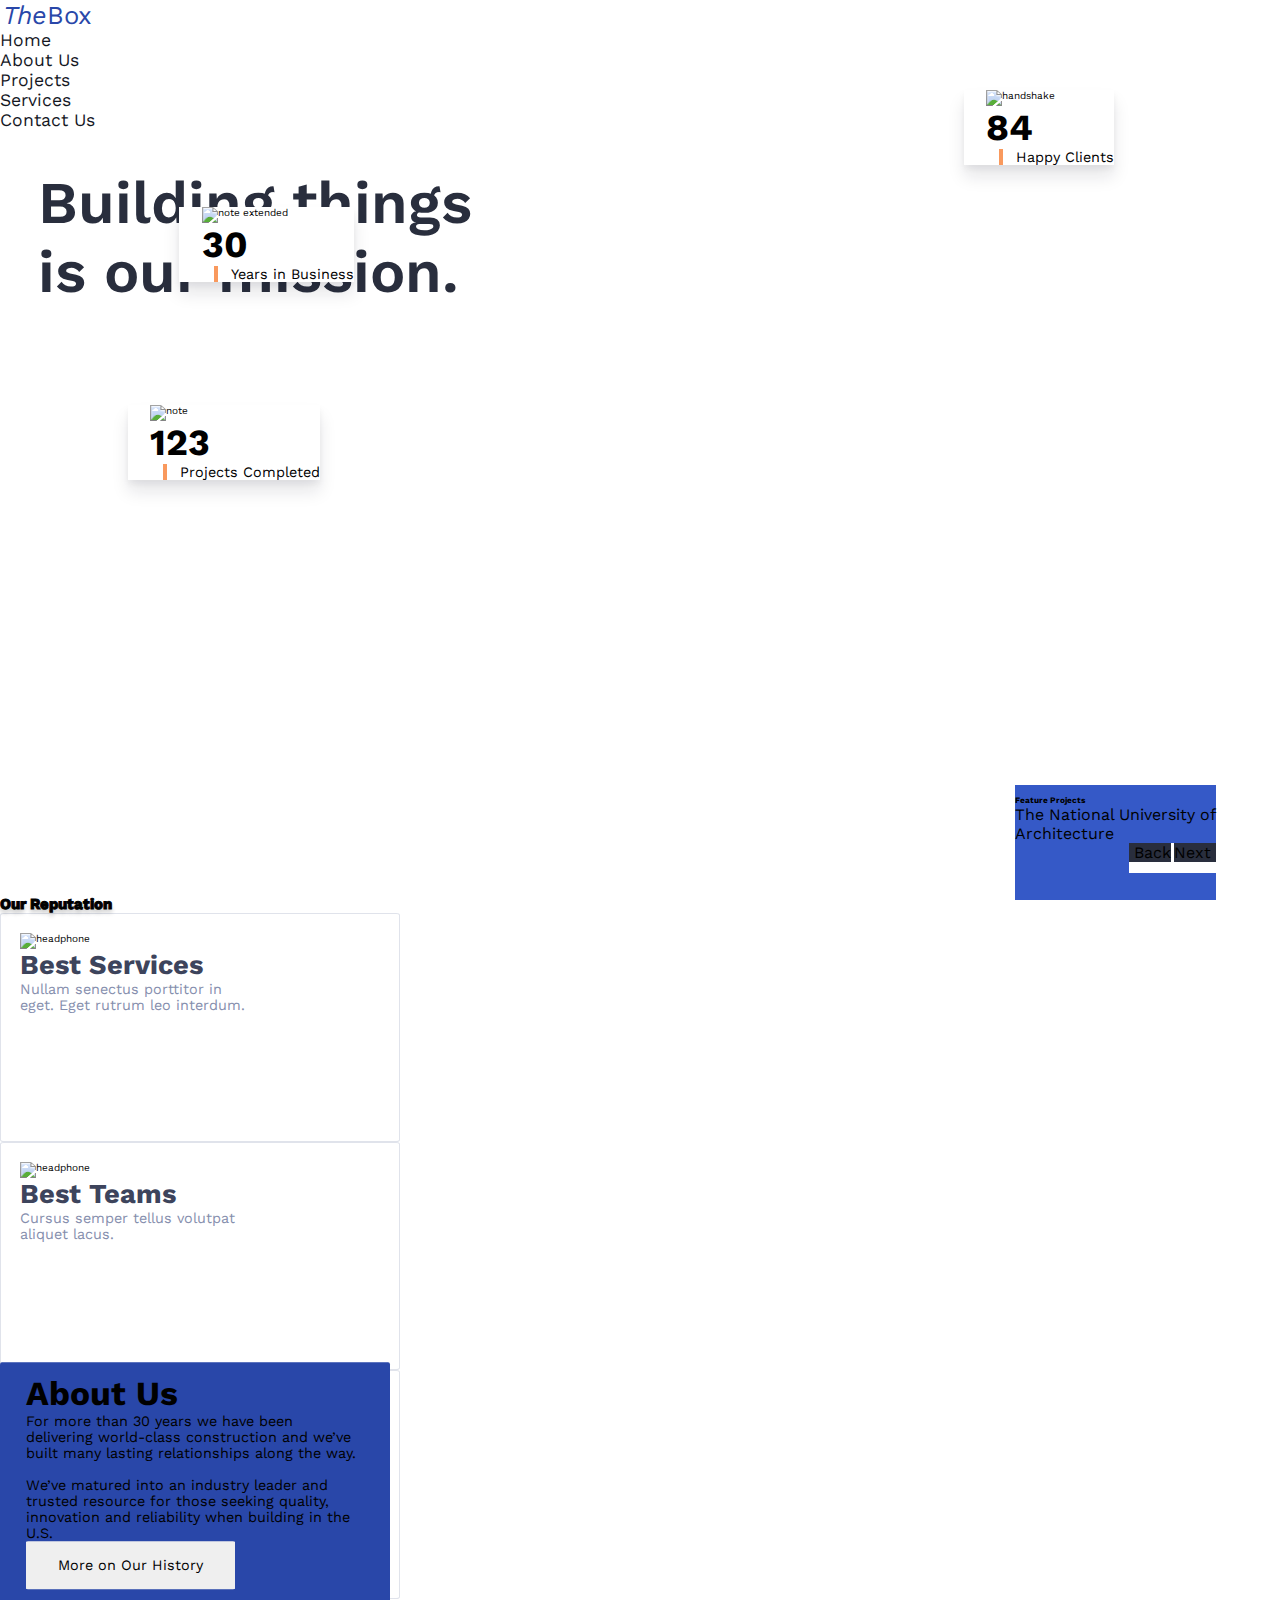
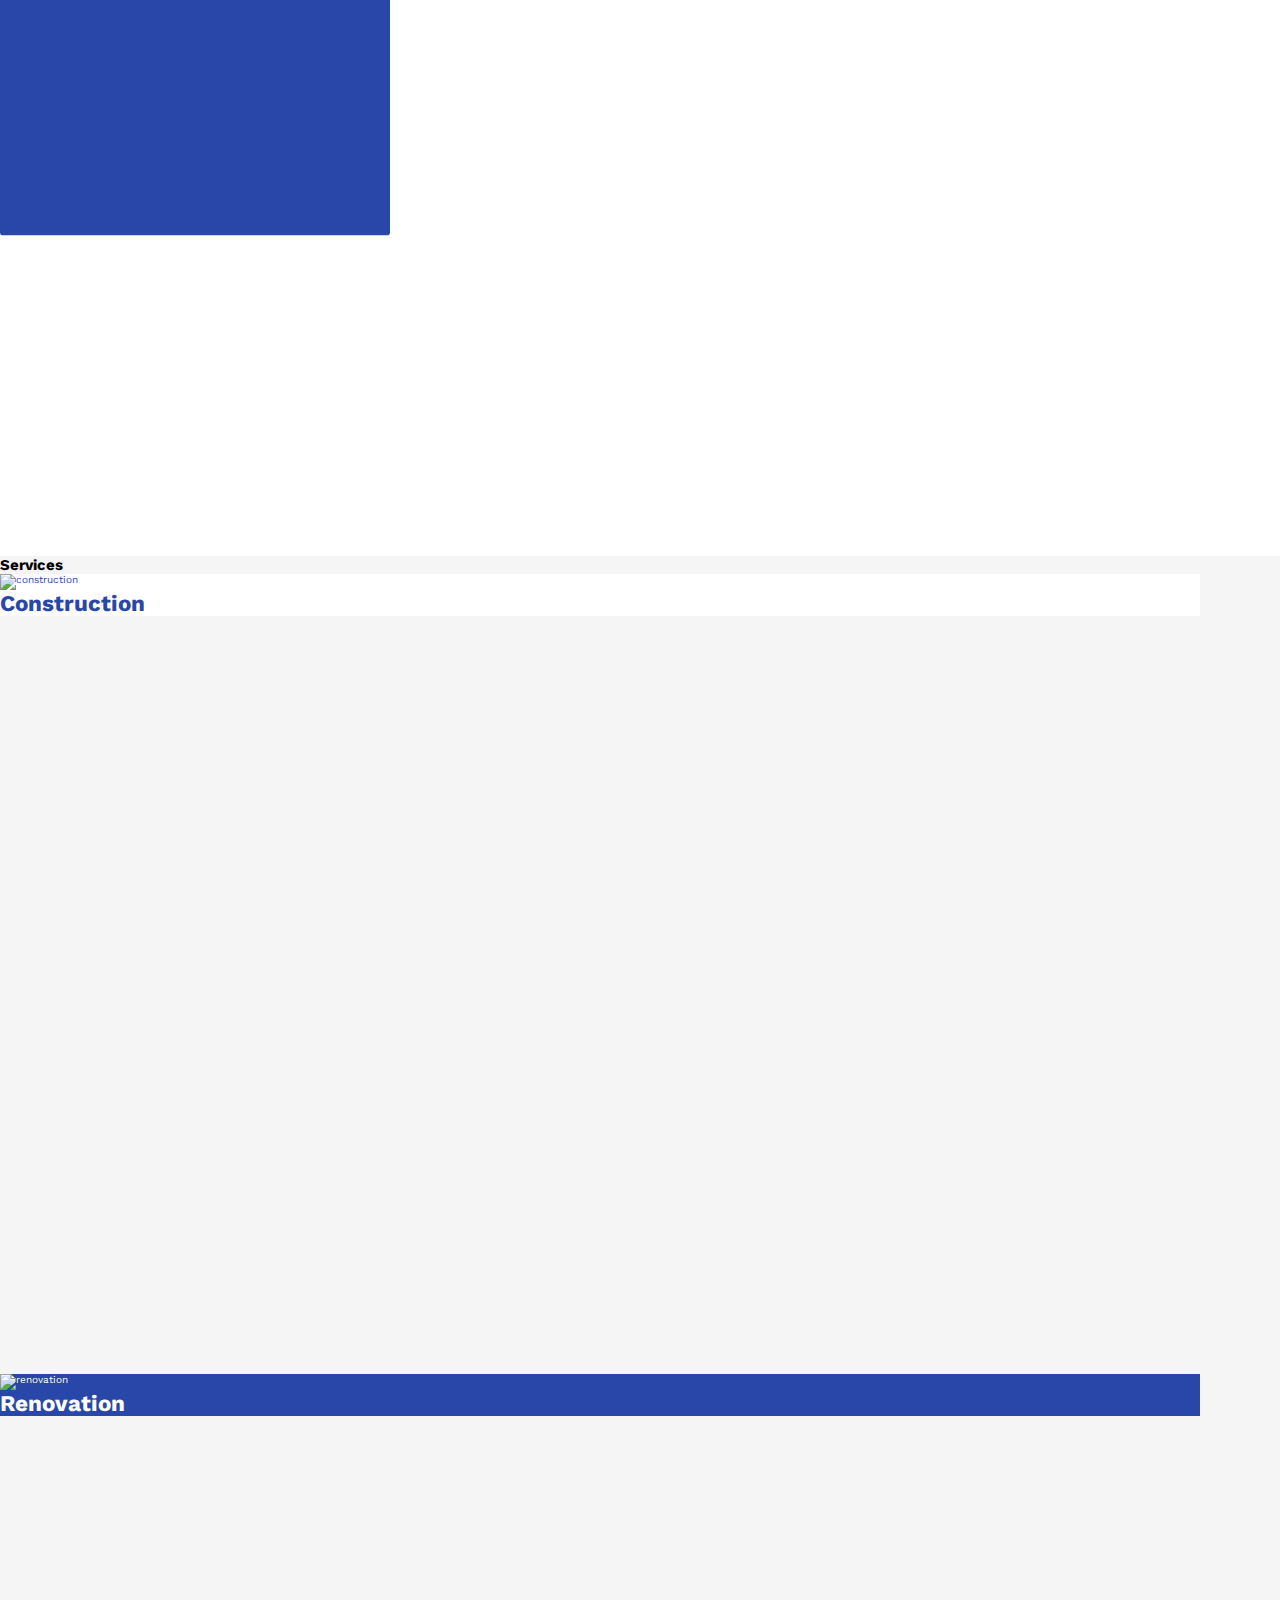
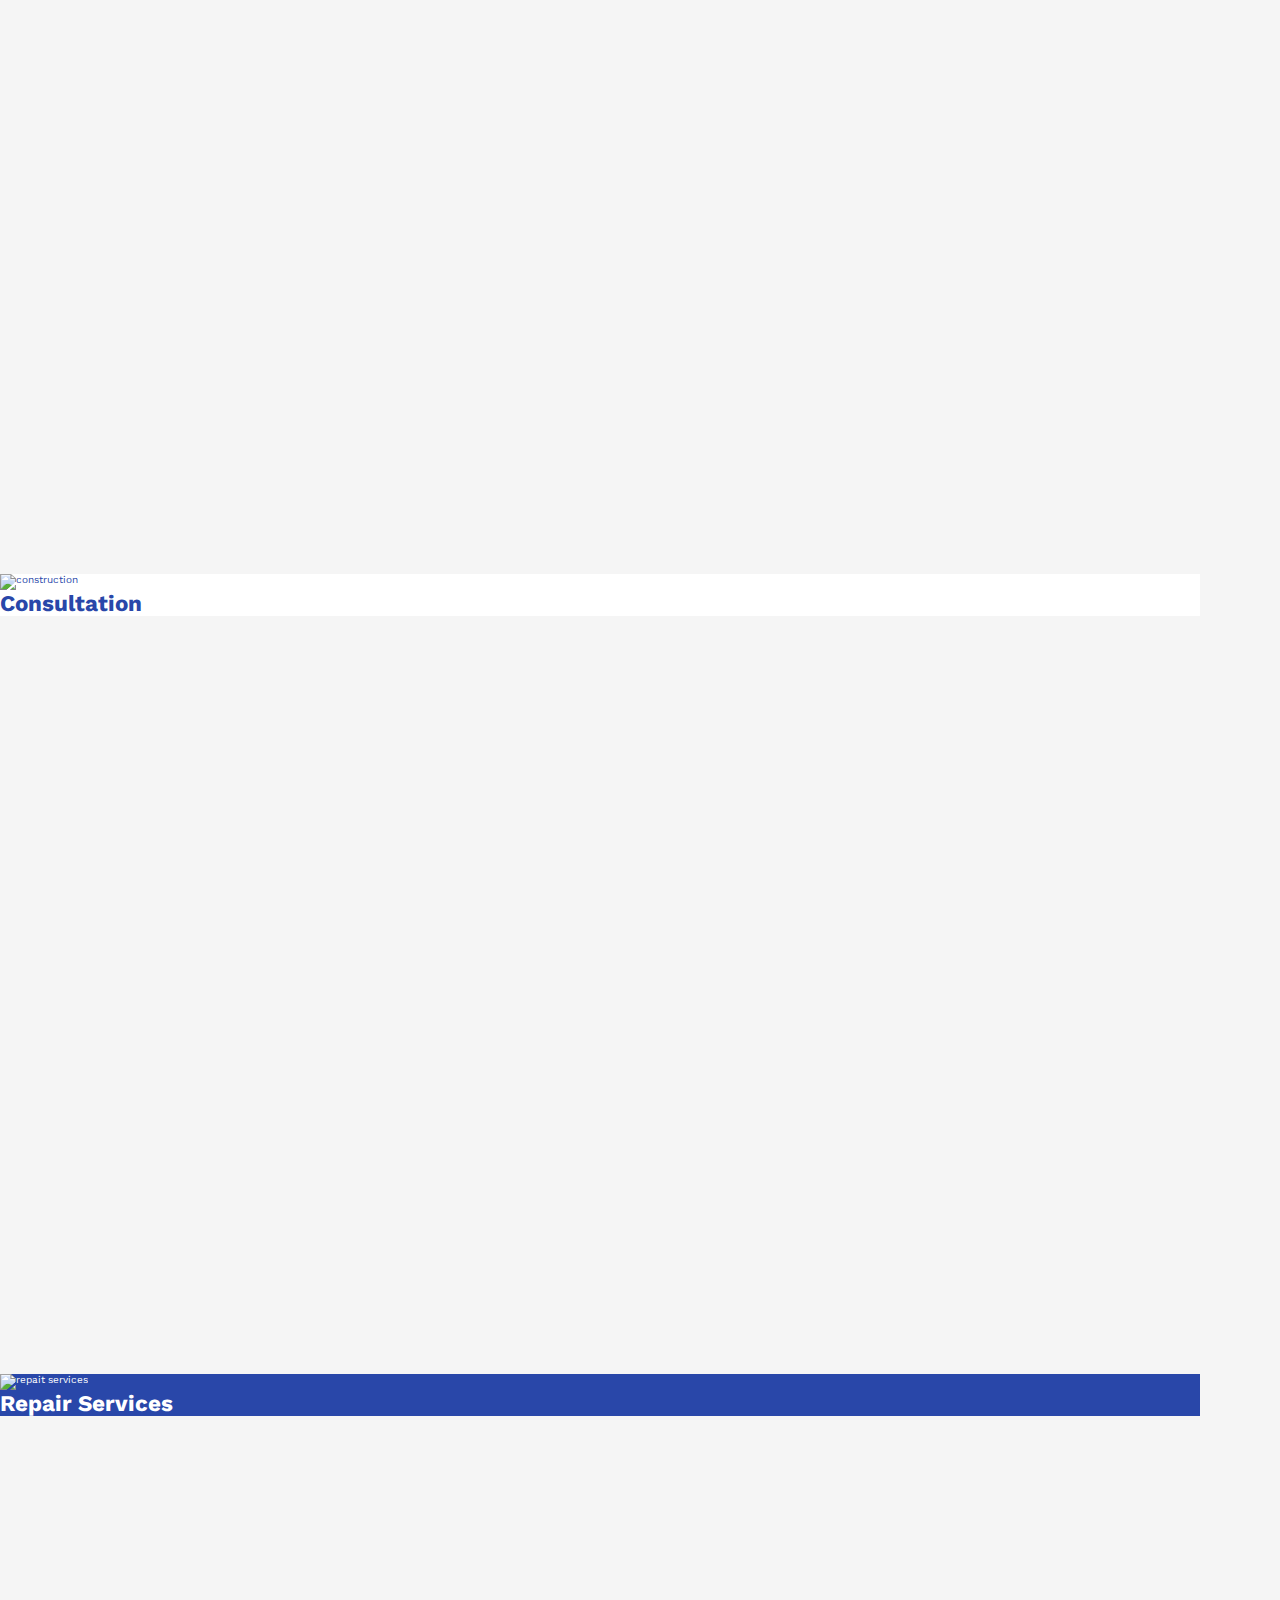
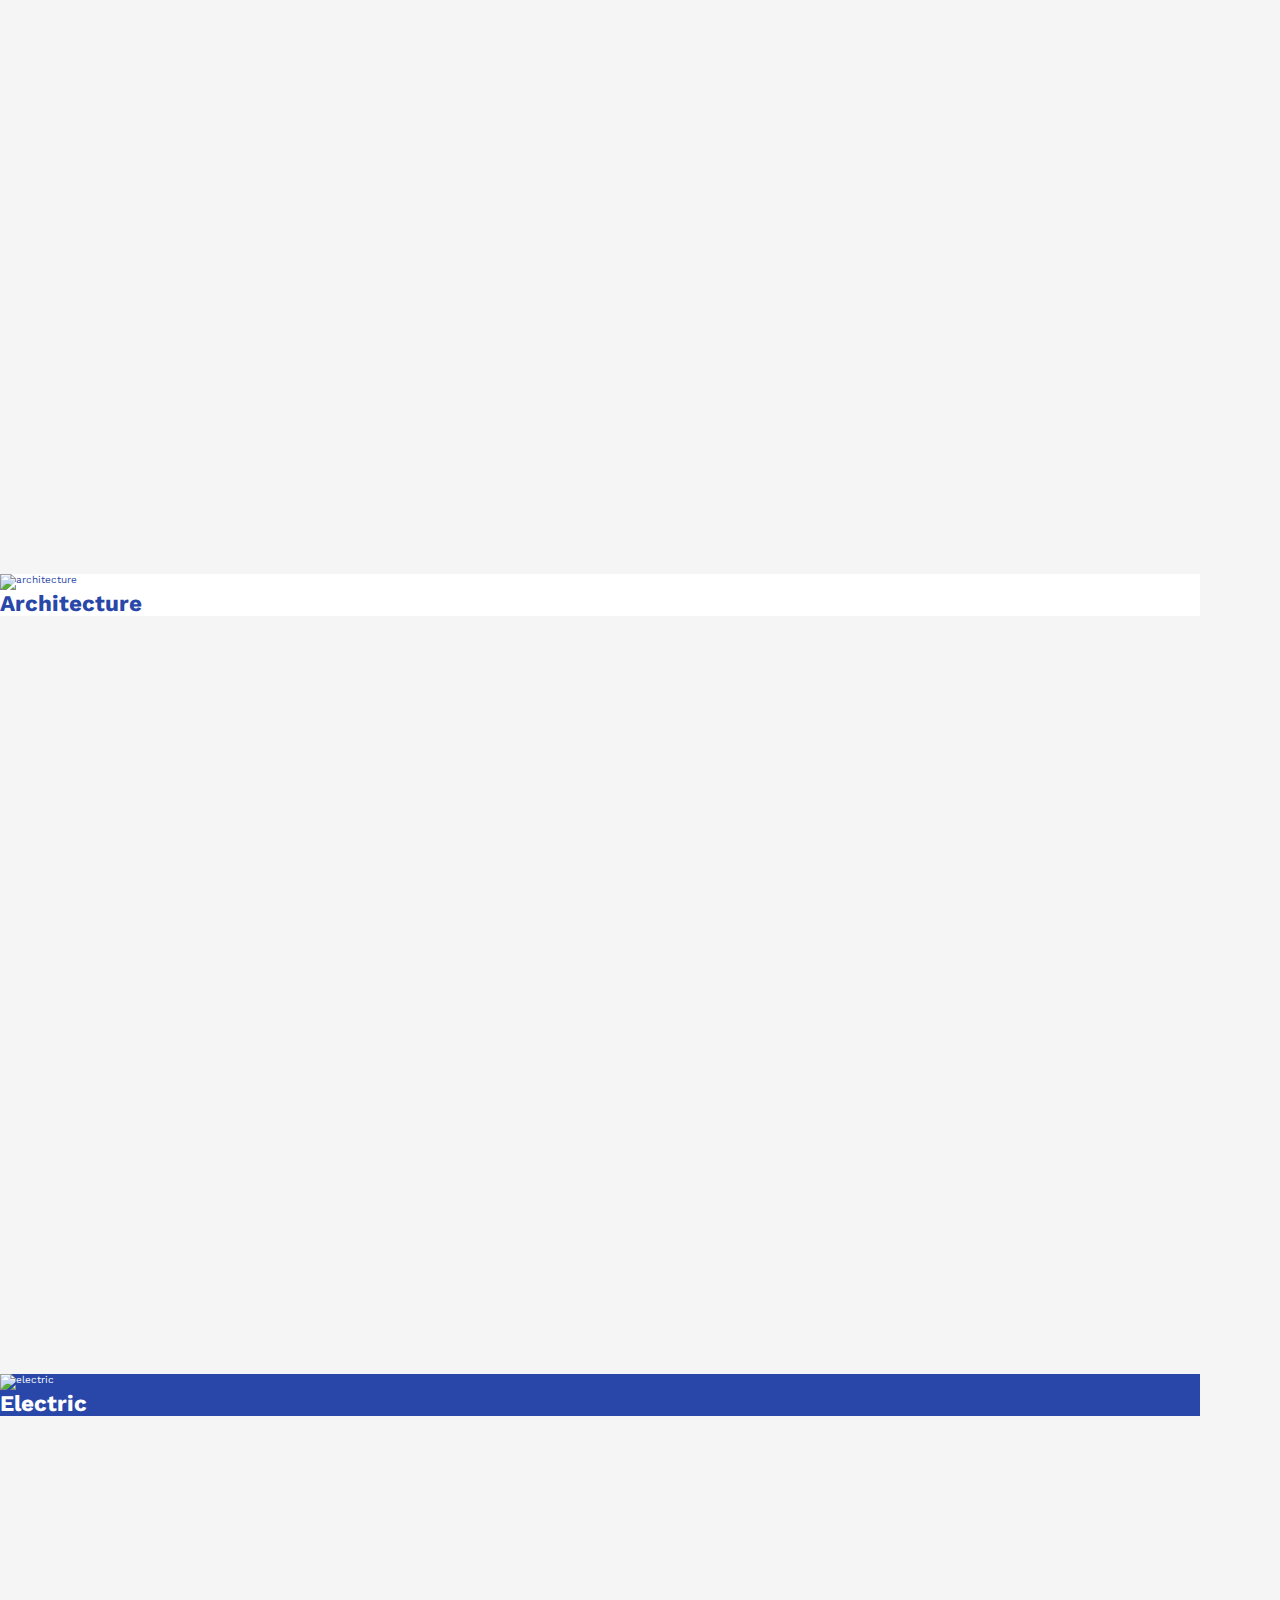
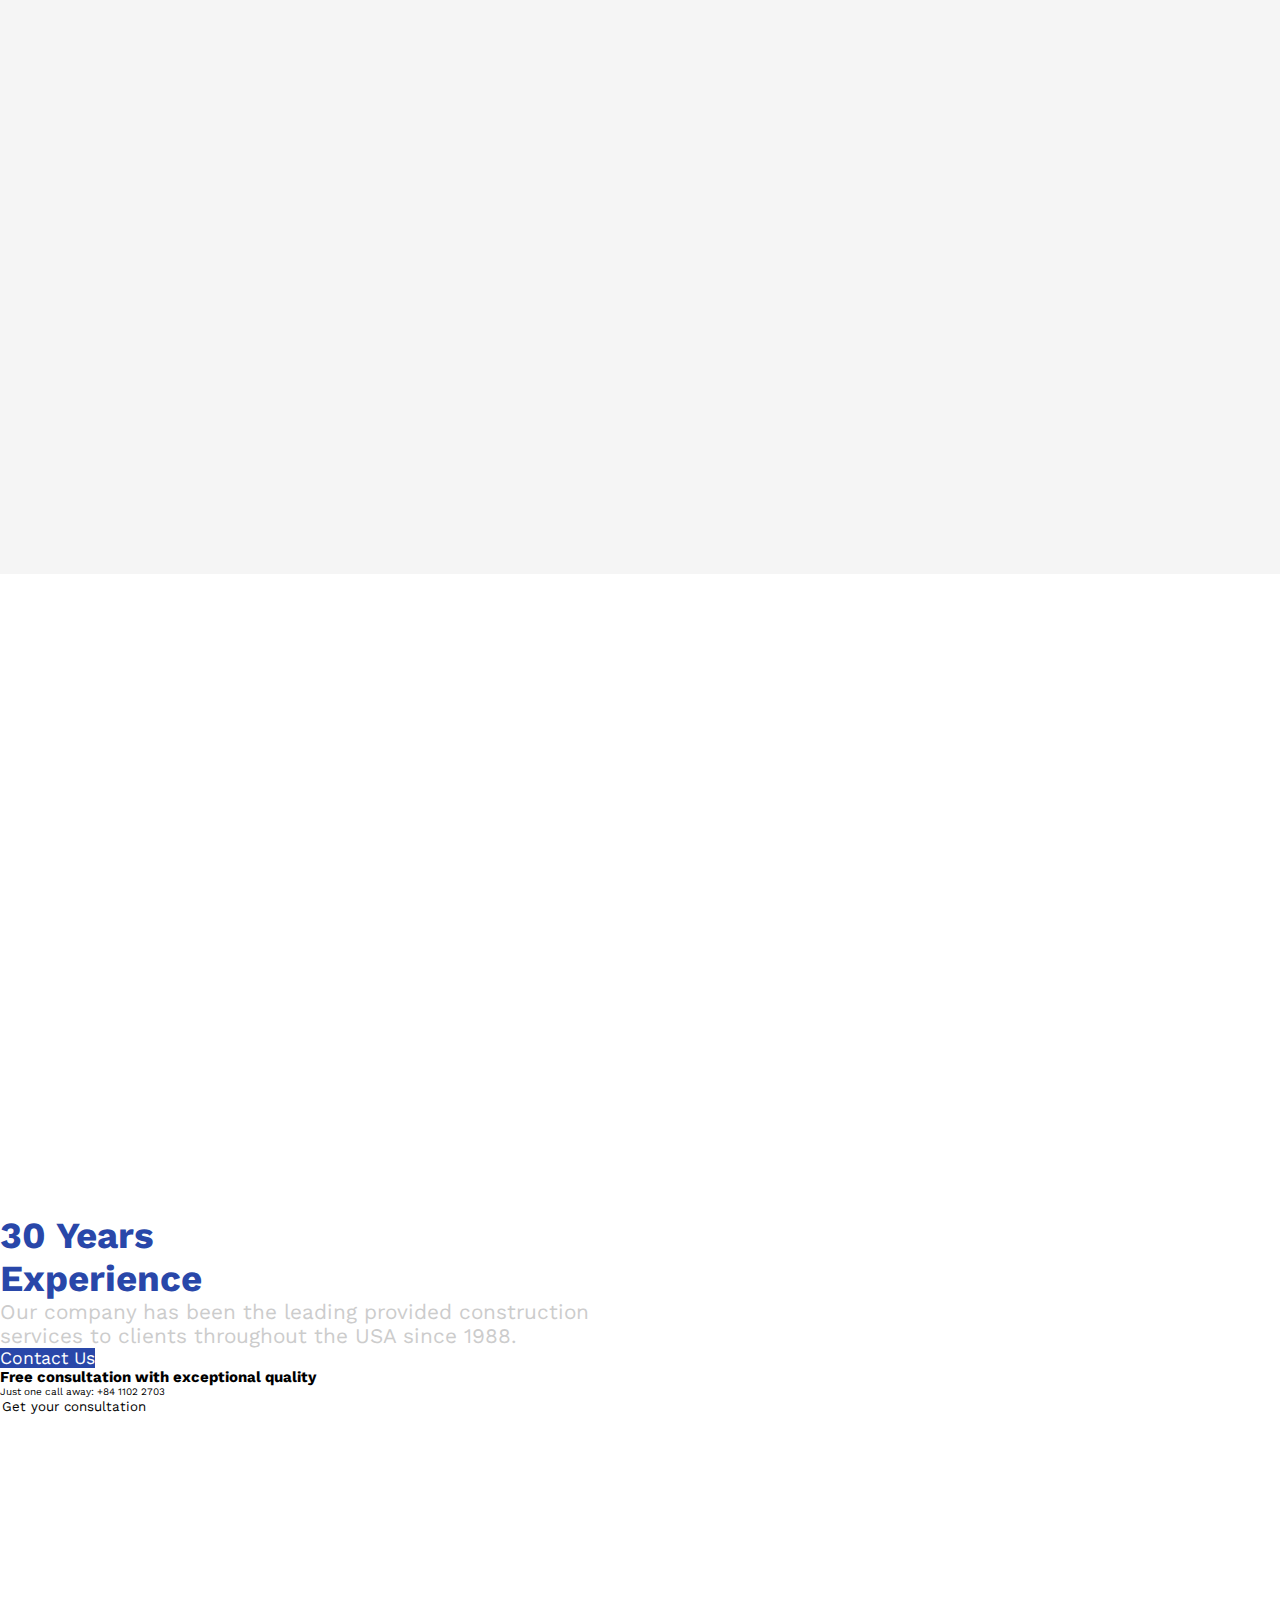
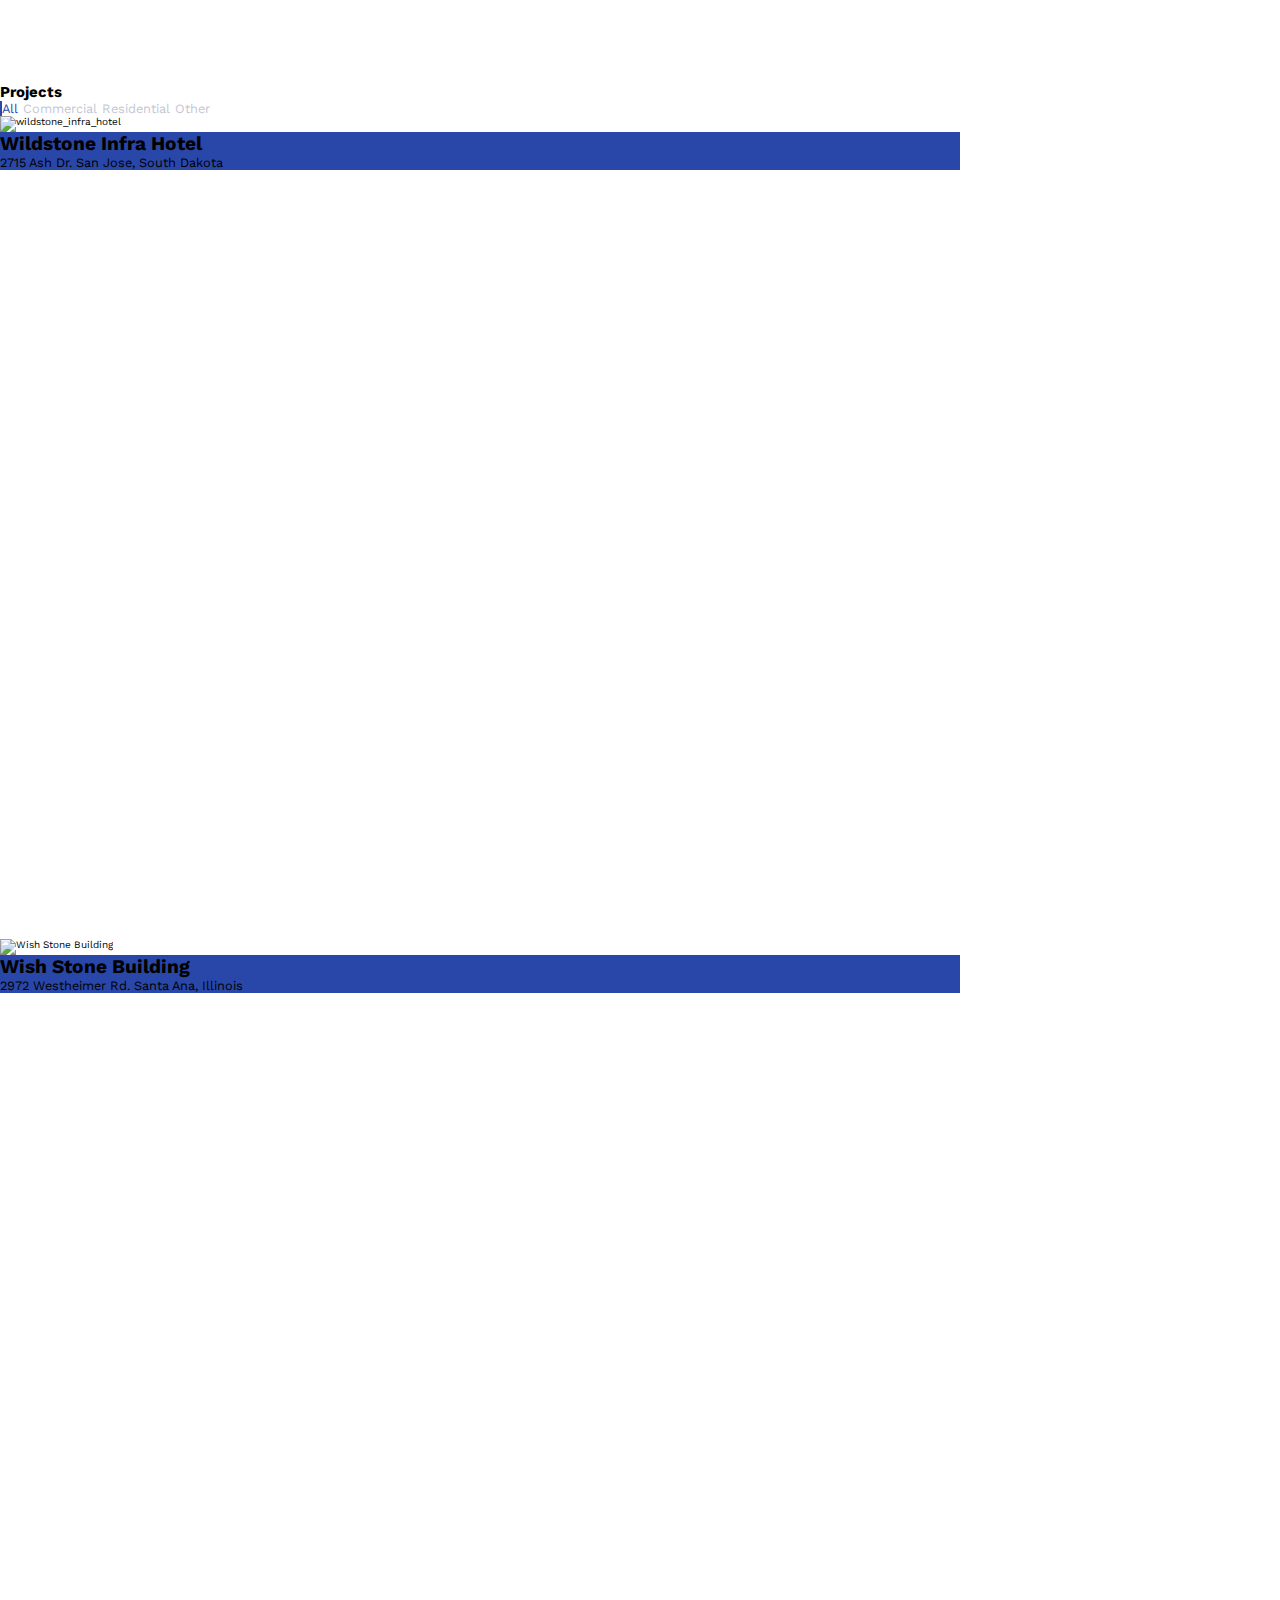
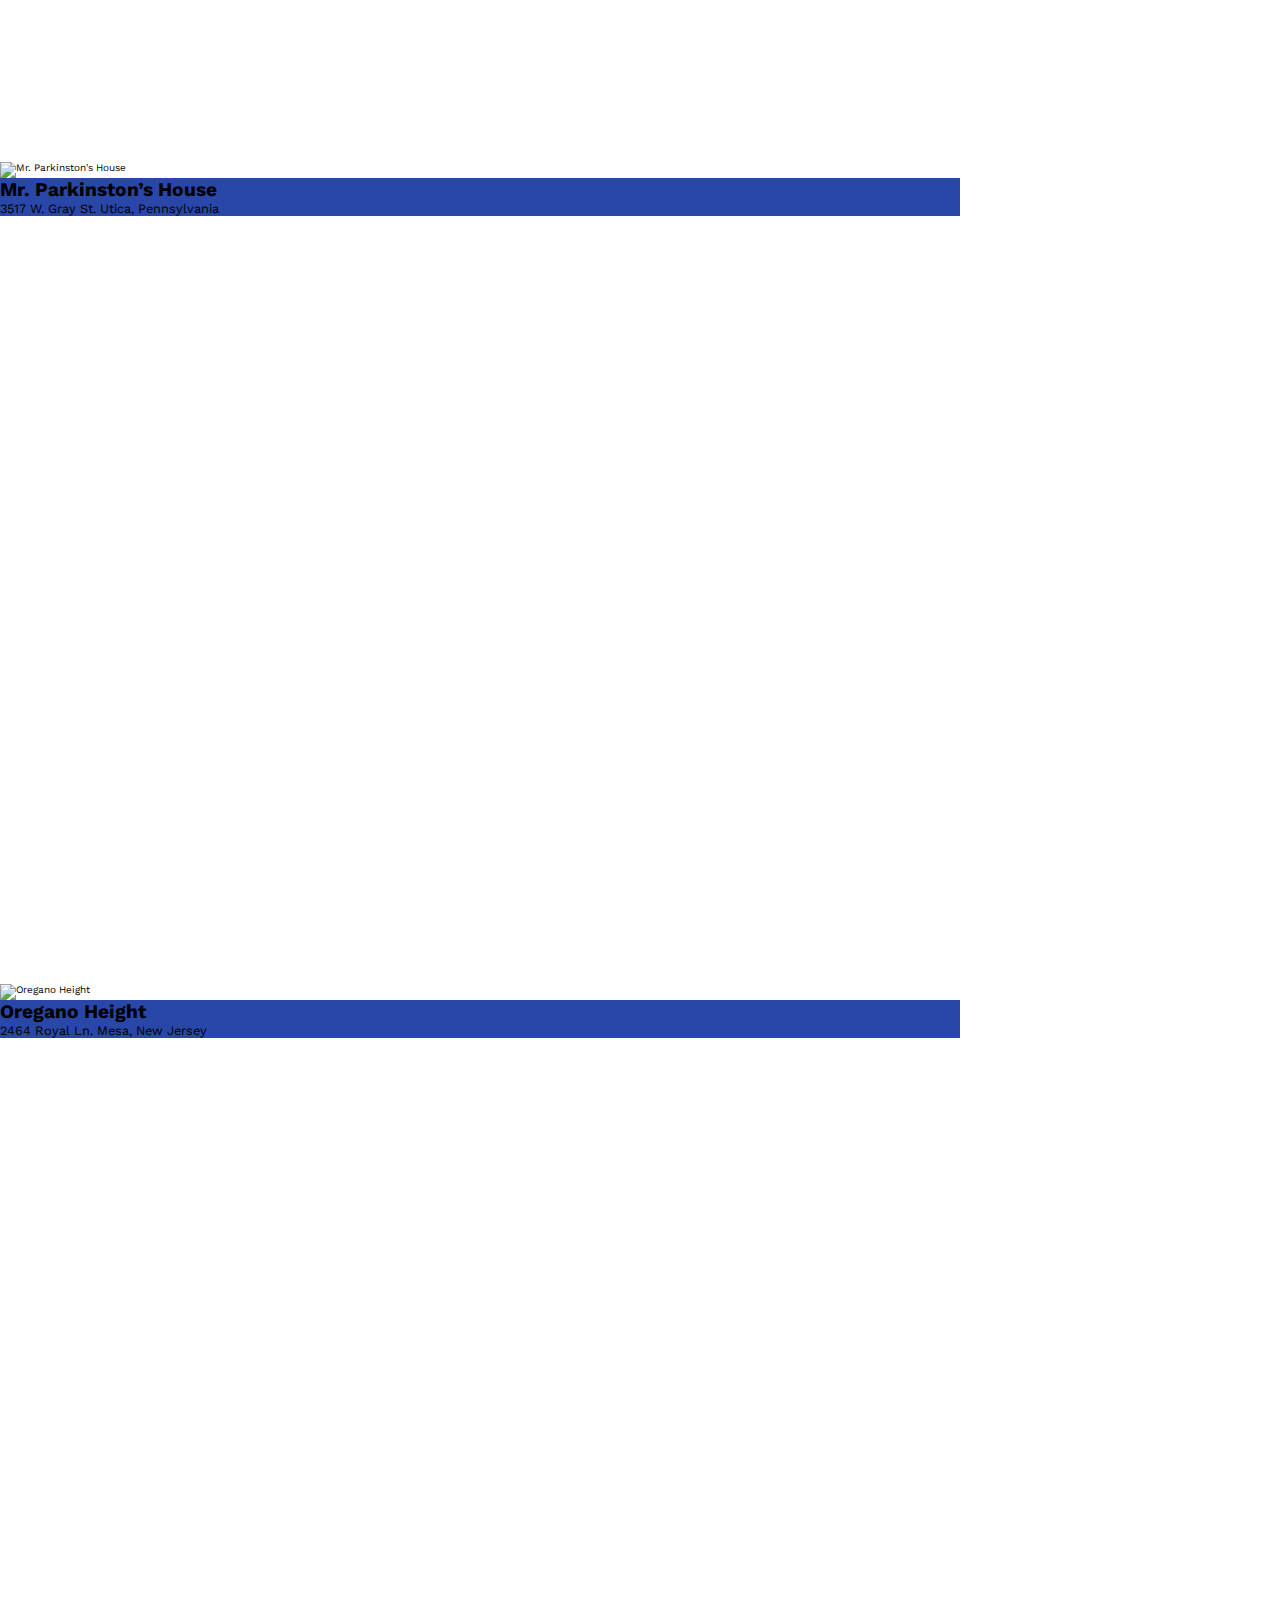
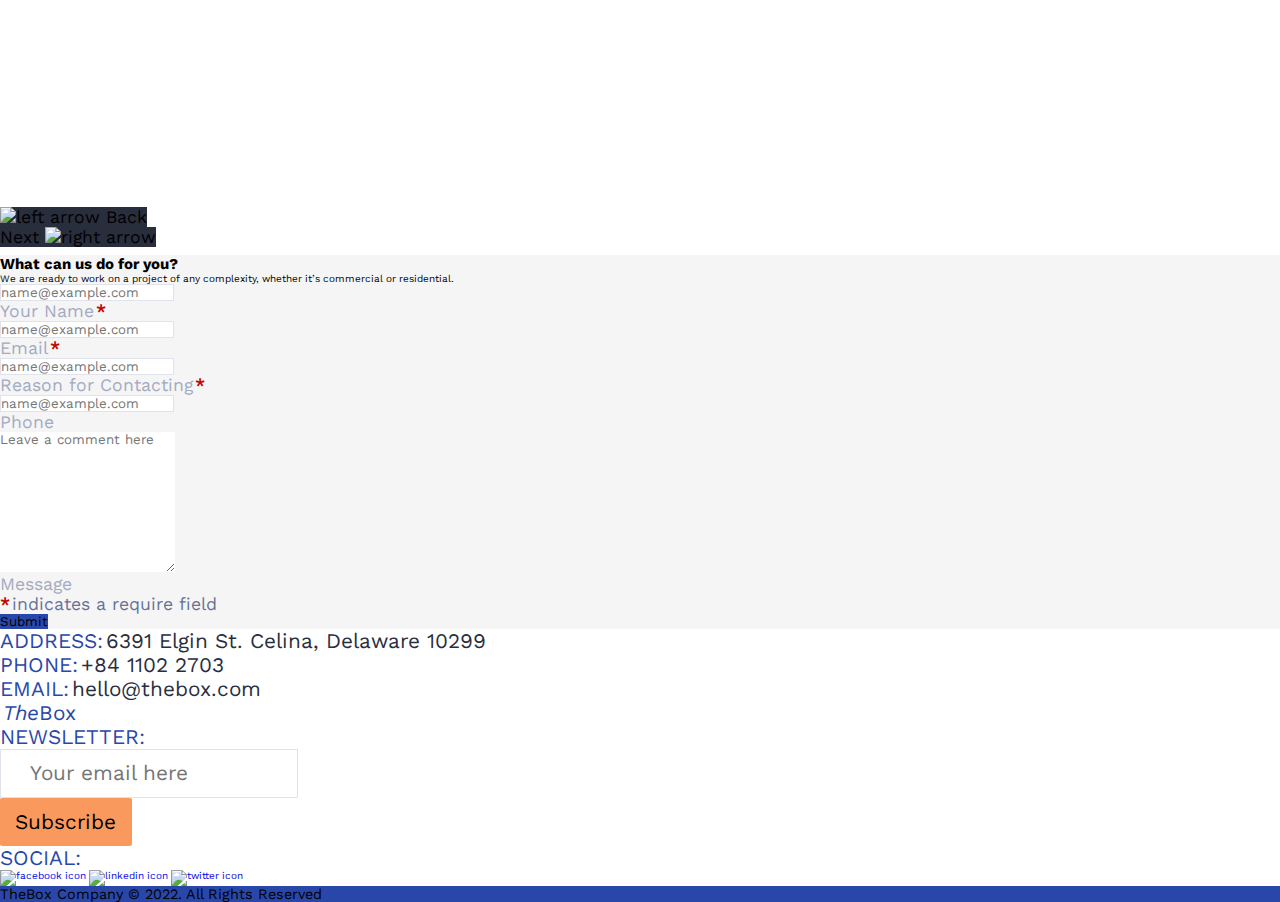
==== index.html @ b410bdcf "completed" ====
<!DOCTYPE html>
<html lang="en">

<head>
    <meta charset="UTF-8" />
    <meta name="viewport" content="width=device-width, initial-scale=1.0" />
    <link href="https://cdn.jsdelivr.net/npm/bootstrap@5.2.3/dist/css/bootstrap.min.css" rel="stylesheet"
        integrity="sha384-rbsA2VBKQhggwzxH7pPCaAqO46MgnOM80zW1RWuH61DGLwZJEdK2Kadq2F9CUG65" crossorigin="anonymous" />
    <script src="https://cdn.jsdelivr.net/npm/bootstrap@5.2.3/dist/js/bootstrap.bundle.min.js"
        integrity="sha384-kenU1KFdBIe4zVF0s0G1M5b4hcpxyD9F7jL+jjXkk+Q2h455rYXK/7HAuoJl+0I4"
        crossorigin="anonymous"></script>
    <!-- Font Awesome CDN  -->
    <link rel="stylesheet" href="https://cdnjs.cloudflare.com/ajax/libs/font-awesome/6.5.1/css/all.min.css"
        integrity="sha512-DTOQO9RWCH3ppGqcWaEA1BIZOC6xxalwEsw9c2QQeAIftl+Vegovlnee1c9QX4TctnWMn13TZye+giMm8e2LwA=="
        crossorigin="anonymous" referrerpolicy="no-referrer" />
    <link rel="stylesheet" href="style.css" />
    <title>The Box BS</title>
</head>

<body>
    <div class="container-fluid">
        <nav class="navbar navbar-expand-lg bg-transparent">
            <div class="container-fluid">
                <a class="navbar-brand fw-bold d-flex flex-row align-items-center gap-1" href="#">
                    <img src="./images/navbar/logo.svg" alt="" width="35" />
                    <span class="logo-text"><i>The</i>Box</span>
                </a>
                <button class="navbar-toggler" type="button" data-bs-toggle="collapse"
                    data-bs-target="#navbarSupportedContent" aria-controls="navbarSupportedContent"
                    aria-expanded="false" aria-label="Toggle navigation">
                    <span class="navbar-toggler-icon"></span>
                </button>
                <div class="collapse navbar-collapse" id="navbarSupportedContent">
                    <ul class="navbar-nav ms-auto mb-2 mb-lg-0">
                        <li class="nav-item">
                            <a class="nav-link active" aria-current="page" href="#">Home</a>
                        </li>
                        <li class="nav-item ms-lg-2">
                            <a class="nav-link" href="#">About Us</a>
                        </li>
                        <li class="nav-item ms-lg-2">
                            <a class="nav-link" href="#">Projects</a>
                        </li>
                        <li class="nav-item ms-lg-2">
                            <a class="nav-link" href="#">Services</a>
                        </li>
                        <li class="nav-item ms-lg-2">
                            <a class="nav-link" href="#">Contact Us</a>
                        </li>
                    </ul>
                </div>
            </div>
        </nav>
    </div>
    <section class="container-fluid position-relative d-flex flex-column justify-content-center gap-2" id="hero">
        <h1 class="hero-heading h1 col-12 d-flex align-items-center justify-content-center justify-content-md-start">
            Building things <br />
            is our mission.
        </h1>
        <div class="hero-card w-100 mx-auto d-flex flex-column justify-content-center">
            <h5 class="text-white text-center">Feature Projects</h5>
            <p class="text-white text-center">
                The National University of <br />
                Architecture
            </p>
            <div class="btn-group w-100 mt-auto bottom-0 d-flex" role="group" aria-label="Basic outlined example">
                <button type="button"
                    class="btn btn-outline-primary d-flex align-items-center justify-content-center gap-2 text-white h-100 border-0">
                    <img src="./images/icons/arrow-left-solid.svg" alt="" class="h-100" />
                    Back
                </button>
                <button type="button"
                    class="btn btn-outline-primary d-flex align-items-center justify-content-center gap-2 text-white h-100 border-0">
                    Next
                    <img src="./images/icons/arrow-right-solid.svg" alt="" class="h-100" />
                </button>
            </div>
        </div>
    </section>
    <section id="reason" class="container-fluid py-5 d-flex flex-column justify-content-between gap-4">
        <h2 class="text-center fw-bold mb-3">Our Reputation</h2>
        <div
            class="reason-card-container mx-auto d-flex flex-column flex-md-row w-100 justify-content-between align-items-center gap-3 gap-md-4">
            <div
                class="reason-card p-3 border border-black w-100 d-flex flex-column align-items-start gap-1 gap-sm-3 justify-content-md-center">
                <img src="./images/reasons/headphone.svg" alt="headphone" />
                <h2 class="mb-0 fw-semibold">Best Services</h2>
                <p class="flex-grow-1 mb-0 w-100">
                    Nullam senectus porttitor in <br />
                    eget. Eget rutrum leo interdum.
                </p>
            </div>
            <div class="reason-card p-3 border border-black w-100 d-flex flex-column align-items-start gap-1 gap-sm-3">
                <img src="./images/reasons/headphone.svg" alt="headphone" />
                <h2 class="mb-0 fw-semibold">Best Teams</h2>
                <p class="flex-grow-1 mb-0 w-100">
                    Cursus semper tellus volutpat <br />
                    aliquet lacus.
                </p>
            </div>
            <div class="reason-card p-3 border border-black w-100 d-flex flex-column align-items-start gap-1 gap-sm-3">
                <img src="./images/reasons/best_design.svg" alt="best design" />
                <h2 class="mb-0 fw-semibold">Best Designs</h2>
                <p class="flex-grow-1 mb-0 w-100">
                    Ultricies at ipsum nunc, <br />
                    tristique nam lectus.
                </p>
            </div>
        </div>
    </section>
    <section id="about" class="container-fluid mx-auto py-5">
        <div class="about-container position-relative h-100 w-100">
            <div class="about-text-container position-absolute h-100 w-100 text-white d-flex flex-column">
                <h3 class="mb-0 fw-bold">About Us</h3>
                <p class="mb-0 fw-light">
                    For more than 30 years we have been delivering world-class
                    construction and we’ve built many lasting relationships along the
                    way.
                    <br />
                    <br />
                    We’ve matured into an industry leader and trusted resource for those
                    seeking quality, innovation and reliability when building in the
                    U.S.
                </p>
                <button class="bg-white border-0 py-md-2 px-md-4">
                    More on Our History
                </button>
            </div>
        </div>
    </section>
    <section id="service" class="py-5">
        <h2 class="text-center fw-bold">Services</h2>
        <div class="service-container container-sm">
            <div class="service-card-container row">
                <div class="service-card-outer col-12 col-md-6 col-lg-4 p-4">
                    <div
                        class="service-card-inner w-100 h-100 d-flex flex-column align-items-center justify-content-center">
                        <img src="./images/service/construction.svg" alt="construction" class="h-25" />
                        <span></span>
                        <h4 class="m-0 fw-bold">Construction</h4>
                    </div>
                </div>
                <div class="service-card-outer col-12 col-md-6 col-lg-4 p-4">
                    <div
                        class="service-card-inner w-100 h-100 d-flex flex-column align-items-center justify-content-center">
                        <img src="./images/service/renovation.svg" alt="renovation" class="h-25" />
                        <span></span>
                        <h4 class="m-0 fw-bold">Renovation</h4>
                    </div>
                </div>
                <div class="service-card-outer col-12 col-md-6 col-lg-4 p-4">
                    <div
                        class="service-card-inner w-100 h-100 d-flex flex-column align-items-center justify-content-center">
                        <img src="./images/service/consultation.svg" alt="construction" class="h-25" />
                        <span></span>
                        <h4 class="m-0 fw-bold">Consultation</h4>
                    </div>
                </div>
                <div class="service-card-outer col-12 col-md-6 col-lg-4 p-4">
                    <div
                        class="service-card-inner w-100 h-100 d-flex flex-column align-items-center justify-content-center">
                        <img src="./images/service/repair_services.svg" alt="repait services" class="h-25" />
                        <span></span>
                        <h4 class="m-0 fw-bold">Repair Services</h4>
                    </div>
                </div>
                <div class="service-card-outer col-12 col-md-6 col-lg-4 p-4">
                    <div
                        class="service-card-inner w-100 h-100 d-flex flex-column align-items-center justify-content-center">
                        <img src="./images/service/architecture.svg" alt="architecture" class="h-25" />
                        <span></span>
                        <h4 class="m-0 fw-bold">Architecture</h4>
                    </div>
                </div>
                <div class="service-card-outer col-12 col-md-6 col-lg-4 p-4">
                    <div
                        class="service-card-inner w-100 h-100 d-flex flex-column align-items-center justify-content-center">
                        <img src="./images/service/electric.svg" alt="electric" class="h-25" />
                        <span></span>
                        <h4 class="m-0 fw-bold">Electric</h4>
                    </div>
                </div>
            </div>
        </div>
    </section>
    <section id="stats" class="py-5 ">
        <div class="stats-container container-sm p-2">
            <div class="row m-0 h-100 w-100">
                <div class="stats-left mx-auto  h-100  col-12 col-lg-8 d-flex flex-column gap-2 ">
                    <div class="row m-0 stats-left-row position-relative ">
                        <div class="stats-card-84 col-12 col-md-6  col-lg-5 stats-card-outer p-3 p-md-5 p-lg-2 ">
                            <div
                                class="w-100 h-100 stats-card-inner position-relative d-flex flex-column justify-content-center">
                                <img src="./images/stats/handshake.svg" alt="handshake" class="position-absolute ">
                                <h2 class="m-0 p-0 ">84</h2>
                                <p class="m-0">Happy Clients</p>
                            </div>
                        </div>
                        <div class="stats-card-123 col-12 col-md-6   col-lg-5  stats-card-outer p-3 p-md-5 p-lg-2 ">
                            <div
                                class="w-100 h-100 stats-card-inner position-relative d-flex flex-column justify-content-center">
                                <img src="./images/stats/note.svg" alt="note" class="position-absolute ">
                                <h2 class="m-0 p-0 ">123</h2>
                                <p class="m-0">Projects Completed</p>
                            </div>
                        </div>
                    </div>
                    <div class="row m-0 stats-left-row position-relative ">
                        <div class="stats-card-37 col-12 col-md-6  col-lg-5  stats-card-outer p-3 p-md-5 p-lg-2 ">
                            <div
                                class="w-100 h-100 stats-card-inner position-relative d-flex flex-column justify-content-center">
                                <img src="./images/stats/award.svg" alt="award" class="position-absolute ">
                                <h2 class="m-0 p-0 ">37</h2>
                                <p class="m-0 ">Awards Win</p>
                            </div>
                        </div>
                        <div class="stats-card-30 col-12 col-md-6  stats-card-outer col-lg-5  p-3 p-md-5  p-lg-2 ">
                            <div
                                class="w-100 h-100 stats-card-inner position-relative d-flex flex-column justify-content-center">
                                <img src="./images/stats/note_extended.svg" alt="note extended"
                                    class="position-absolute ">
                                <h2 class="m-0 p-0 ">30</h2>
                                <p class="m-0 ">Years in Business</p>
                            </div>
                        </div>
                    </div>
                </div>
                <div class="stats-right col-12 col-lg-4 p-4 d-flex flex-column justify-content-center  gap-4 mx-auto ">
                    <h2 class="fw-bold h1 m-0 ">30 Years <br>Experience</h2>
                    <p class="m-0 ">Our company has been the leading provided construction services to clients
                        throughout the USA
                        since 1988.</p>
                    <a class="m-0 py-2 px-5" href="#contact">Contact Us</a>
                </div>
            </div>
        </div>
    </section>
    <section id="ads" class="py-5">
        <div class="ads-container container h-100 w-100 p-0 ">
            <div class="row m-0 h-100 w-100 text-white ">
                <div
                    class="ads-left col-12 col-lg-9 d-flex flex-column align-items-centeralign-items-md-start d-flex aligni d-flex flex-column justify-content-evenly ">
                    <h2 class="text-center text-lg-start ">Free consultation with exceptional quality</h2>
                    <p class="text-center text-lg-start ">Just one call away: +84 1102 2703</p>
                </div>
                <div class="ads-right col-9 col-lg-3 mx-auto d-flex align-items-center ">
                    <button class="text-white w-100 py-2 py-lg-3  h6 m-0 ">Get your consultation</button>
                </div>
            </div>
        </div>
    </section>
    <section id="projects" class="container-lg py-5">
        <h2 class="fw-bold">Projects</h2>
        <div class="project-container row mx-auto">
            <div class="projects-link-container col-12 col-md-3 p-4 d-flex flex-row flex-md-column">
                <a href="#" class="active ps-0 ps-md-2 pb-1 pb-md-0 text-decoration-none fw-semibold">All</a>
                <a href="#"
                    class="ps-0 ps-md-2 pb-1 pb-md-0 text-decoration-none fw-semibold ms-3 ms-md-0 mt-0 mt-md-1">Commercial</a>
                <a href="#"
                    class="ps-0 ps-md-2 pb-1 pb-md-0 text-decoration-none fw-semibold ms-3 ms-md-0 mt-0 mt-md-1">Residential</a>
                <a href="#"
                    class="ps-0 ps-md-2 pb-1 pb-md-0 text-decoration-none fw-semibold ms-3 ms-md-0 mt-0 mt-md-1">Other</a>
            </div>
            <div class="projects-cards-container col-12 col-md-9 p-4 row m-0">
                <div class="project-card-outer col-12 col-md-6 p-3">
                    <div class="project-card-inner h-100 w-100 d-flex flex-column gap-0">
                        <div class="image-container overflow-hidden flex-grow-1 p-0">
                            <img src="./images/project/wildstone_infra_hotel.svg" alt="wildstone_infra_hotel"
                                class="object-fit-cover w-100" />
                        </div>
                        <div class="description text-white d-flex flex-column justify-content-center ps-2">
                            <h6 class="m-0">Wildstone Infra Hotel</h6>
                            <p class="m-0">2715 Ash Dr. San Jose, South Dakota</p>
                        </div>
                    </div>
                </div>
                <div class="project-card-outer col-12 col-md-6 p-3">
                    <div class="project-card-inner h-100 w-100 d-flex flex-column gap-0">
                        <div class="image-container overflow-hidden flex-grow-1 p-0">
                            <img src="./images/project/wish_stone_buiilding.png" alt="Wish Stone Building"
                                class="object-fit-cover w-100" />
                        </div>
                        <div class="description text-white d-flex flex-column justify-content-center ps-2">
                            <h6 class="m-0">Wish Stone Building</h6>
                            <p class="m-0">2972 Westheimer Rd. Santa Ana, Illinois</p>
                        </div>
                    </div>
                </div>
                <div class="project-card-outer col-12 col-md-6 p-3">
                    <div class="project-card-inner h-100 w-100 d-flex flex-column gap-0">
                        <div class="image-container overflow-hidden flex-grow-1 p-0">
                            <img src="./images/project/parkinston_house.svg" alt="Mr. Parkinston's House"
                                class="object-fit-cover w-100" />
                        </div>
                        <div class="description text-white d-flex flex-column justify-content-center ps-2">
                            <h6 class="m-0">Mr. Parkinston’s House</h6>
                            <p class="m-0">3517 W. Gray St. Utica, Pennsylvania</p>
                        </div>
                    </div>
                </div>
                <div class="project-card-outer col-12 col-md-6 p-3">
                    <div class="project-card-inner h-100 w-100 d-flex flex-column gap-0">
                        <div class="image-container overflow-hidden flex-grow-1 p-0">
                            <img src="./images/project/oregano_height.svg" alt="Oregano Height"
                                class="object-fit-cover w-100" />
                        </div>
                        <div class="description text-white d-flex flex-column justify-content-center ps-2">
                            <h6 class="m-0">Oregano Height</h6>
                            <p class="m-0">2464 Royal Ln. Mesa, New Jersey</p>
                        </div>
                    </div>
                </div>
                <div class="w-100 project-naviagation-outer px-3">
                    <div class="project-navigation-inner w-100 h-100 row m-0">
                        <button
                            class="h-100 col-4 py-2 px-3 text-white d-flex justify-content-center align-items-center gap-1">
                            <img src="./images/icons/arrow-left-solid.svg" alt="left arrow" class="h-75" />
                            Back
                        </button>
                        <div
                            class="project-navigation-dot-container h-100 col-4 d-flex align-items-center justify-content-evenly p-0">
                            <a href="http://" target="_blank" rel="noopener noreferrer" class="h-25 rounded"></a><a
                                href="http://" target="_blank" rel="noopener noreferrer" class="h-25 rounded"></a><a
                                href="http://" target="_blank" rel="noopener noreferrer" class="h-25 rounded"></a><a
                                href="http://" target="_blank" rel="noopener noreferrer" class="h-25 rounded"></a>
                        </div>
                        <button
                            class="h-100 col-4 py-2 px-3 text-white d-flex justify-content-center align-items-center gap-sm-1">
                            Next
                            <img src="./images/icons/arrow-right-solid.svg" alt="right arrow" class="h-75" />
                        </button>
                    </div>
                </div>
            </div>
        </div>
    </section>
    <section id="contact" class="py-5">
        <div class="contact-container container-sm d-flex flex-column align-items-center justify-content-evenly">
            <h2 class="fs-2 fw-bold">What can us do for you?</h2>
            <p class="text-center fs-6 fw-normal">
                We are ready to work on a project of any complexity, whether it’s
                commercial or residential.
            </p>
            <form action="#" class="container-sm p-2 p-md-2">
                <div class="row m-0">
                    <div class="col-12 col-md-6 p-2">
                        <div class="form-floating">
                            <input type="text" class="form-control" id="username" placeholder="name@example.com" />
                            <label for="username">Your Name</label>
                        </div>
                    </div>
                    <div class="col-12 col-md-6 p-2">
                        <div class="form-floating">
                            <input type="email" class="form-control" id="email" placeholder="name@example.com" />
                            <label for="email">Email</label>
                        </div>
                    </div>
                </div>
                <div class="row m-0">
                    <div class="col-12 col-md-6 p-2">
                        <div class="form-floating">
                            <input type="text" class="form-control" id="reason" placeholder="name@example.com" />
                            <label for="reason">Reason for Contacting</label>
                        </div>
                    </div>
                    <div class="col-12 col-md-6 p-2">
                        <div class="form-floating">
                            <input type="number" class="form-control" id="phone" placeholder="name@example.com" />
                            <label for="phone">Phone</label>
                        </div>
                    </div>
                </div>
                <div class="row m-0">
                    <div class="col-12 p-2">
                        <div class="form-floating">
                            <textarea class="form-control" placeholder="Leave a comment here" id="message"
                                style="height: 140px"></textarea>
                            <label class="align-items-start" for="message">Message</label>
                        </div>
                    </div>
                </div>
                <div class="row m-0">
                    <div class="col-12 px-2">
                        <p class="m-0">indicates a require field</p>
                    </div>
                </div>
                <div class="row m-0 mt-2">
                    <div class="col-7 col-md-5 mx-auto px-2">
                        <button class="h-100 w-100 py-2 py-md-3 px-4 fw-semibold text-white fs-5" type="submit">
                            Submit
                        </button>
                    </div>
                </div>
            </form>
        </div>
    </section>
    <footer class="pt-2 pb-0 py-md-">
        <div class="footer-container row m-0 mx-auto">
            <div class="footer-left-outer col-12 col-md-6 p-2 p-md-4">
                <div class="row m-0">
                    <span class="col-3 col-sm-2 col-md-3 text-uppercase fw-semibold">ADDRESS:</span>
                    <span class="col-9 col-sm-10 col-md-9">6391 Elgin St. Celina, Delaware 10299</span>
                </div>
                <div class="row m-0 mt-1 mt-md-3">
                    <span class="col-3 col-sm-2 col-md-3 text-uppercase fw-semibold">PHONE:</span>
                    <span class="col-9 col-sm-10 col-md-9">+84 1102 2703</span>
                </div>
                <div class="row m-0 mt-1 mt-md-3">
                    <span class="col-3 col-sm-2 col-md-3 text-uppercase fw-semibold">EMAIL:</span>
                    <span class="col-9 col-sm-10 col-md-9">hello@thebox.com</span>
                </div>
                <div class="row m-0 mt-1 mt-md-3">
                    <a class="navbar-brand fw-bold d-flex flex-row align-items-center gap-1" href="#">
                        <img src="./images/navbar/logo.svg" alt="" width="25" />
                        <span class="logo-text"><i>The</i>Box</span>
                    </a>
                </div>
            </div>
            <div class="footer-right-outer col-12 col-md-6 p-2 p-md-4">
                <div class="row m-0">
                    <span class="col-3 col-sm-2 col-md-3 text-uppercase fw-semibold">NEWSLETTER:</span>
                    <div class="input-container row m-0">
                        <input type="text" placeholder="Your email here" class="col-8" />
                        <div class="px-1 col-4">
                            <button class="h-100 w-100 text-white">Subscribe</button>
                        </div>
                    </div>
                </div>
                <div class="row m-0 mt-1 mt-md-3">
                    <span class="col-3 col-sm-2 col-md-3 text-uppercase fw-semibold">SOCIAL:</span>
                    <div
                        class="social-icon-container m-0 p-0 ps-2 d-flex flex-row align-items-center gap-1 gap-md-3 mt-1">
                        <a class="h-100" href="#">
                            <img class="h-100 rounded" src="./images/footer/facebook.svg" alt="facebook icon" />
                        </a>
                        <a class="h-100" href="#">
                            <img class="h-100 rounded" src="./images/footer/linkedin.svg" alt="linkedin icon" />
                        </a>
                        <a class="h-100" href="#">
                            <img class="h-100 rounded" src="./images/footer/twitter.svg" alt="twitter icon" />
                        </a>
                    </div>
                </div>
            </div>
        </div>
        <div class="copyright p-3 px-2 px-md-4">
            <p class="mb-0 mx-auto text-white px-2 px-md-4">
                TheBox Company © 2022. All Rights Reserved
            </p>
        </div>
    </footer>
</body>

</html>
---- style.css ----
@import url("https://fonts.googleapis.com/css2?family=Work+Sans:ital,wght@0,100;0,200;0,300;0,400;0,500;0,600;0,700;0,800;0,900;1,100;1,200;1,300;1,400;1,500;1,600;1,700;1,800;1,900&display=swap");
:root {
  --dark-blue-color: #2947a9;
  --nav-link-color: #14171f;
  --orange-color: #f9995d;
  --home-card-color: #3559c7;
  --very-dark-blue-color: #292e3d;
  --reason-box-border-color: #e0e3eb;
  --reason-box-heading-color: #3d445c;
  --reason-box-description-color: #858ead;
  --service-bg-color: #f5f5f5;
  --service-image-border-bottom-stroke-color: #e0e3eb;
  --stats-left-box-shadow-color: rgba(17, 24, 39, 10%);
  --stat-left-description-color: #667299;
  --stats-right-description-color: #cccccc;
  --project-link-color: #c2c7d6;
  --project-card-pagination-bg-color: #f6f8f7;
  --form-section-bg-color: #f6f8f7;
  --form-input-border-color: #e0e3eb;
  --form-input-placeholder-color: #a3aac2;
  --footer-input-placeholder-color: #a3aac2;
  --form-star-color: #c40303;
}

* {
  margin: 0;
  padding: 0;
  box-sizing: border-box;
  font-family: "Work Sans", sans-serif;
  border: none;
  text-decoration: none;
}

body {
  font-size: 62.5%;
}

.logo-text {
  font-size: 1.6rem;
  color: var(--dark-blue-color);
}

.nav-link {
  font-size: 1.1rem;
  color: var(--nav-link-color) !important;
}
.nav-link:hover {
  color: var(--orange-color) !important;
}
.nav-link:active {
  color: var(--orange-color) !important;
}

#hero {
  height: 85vh;
  background: url(./images/hero/hero_bg.png);
  background-size: cover;
  background-position: center;
}
#hero .hero-heading {
  color: var(--very-dark-blue-color);
  font-weight: 600;
  font-size: min(10vw, 3.7rem);
}
#hero .hero-card {
  max-width: 18rem;
  aspect-ratio: 7/4;
  background: var(--home-card-color);
}
#hero .hero-card h5 {
  margin-top: 5%;
}
#hero .hero-card p {
  font-size: min(5vw, 1rem);
}
#hero .hero-card .btn-group {
  border-radius: 0;
  gap: 2px !important;
  background: #fff;
  height: 26%;
  justify-self: flex-end;
}
#hero .hero-card .btn-group button {
  border-radius: 0;
  background: var(--very-dark-blue-color);
  font-size: min(4vw, 1rem);
}
#hero .hero-card .btn-group button img {
  height: min(4vw, 1rem) !important;
}

#reason h2:first-child {
  text-shadow: 0 4px 4px rgba(0, 0, 0, 0.25);
  -webkit-text-stroke: 1px black;
}
#reason .reason-card-container {
  max-width: 70rem;
}
#reason .reason-card-container .reason-card {
  max-width: 25rem;
  aspect-ratio: 7/4;
  padding: min(5vw, 1.2rem);
  border: 1.5px solid var(--reason-box-border-color);
  border-radius: 1%;
}
#reason .reason-card-container .reason-card img {
  height: 25%;
}
#reason .reason-card-container .reason-card h2 {
  font-size: min(7vw, 1.6rem);
  color: var(--reason-box-heading-color) !important;
}
#reason .reason-card-container .reason-card p {
  font-size: min(4vw, 1rem);
  color: var(--reason-box-description-color) !important;
}

#about {
  max-width: 35rem;
}
#about .about-container {
  aspect-ratio: 7/5;
  background: url(./images/about/about-person.svg);
  background-size: cover;
  background-position: center;
}
#about .about-container .about-text-container {
  background: rgba(41, 71, 169, 0.6666666667);
  padding: min(3vw, 2rem);
  justify-content: space-between;
}
#about .about-container .about-text-container h3 {
  font-size: min(10vw, 3rem);
}
#about .about-container .about-text-container p,
#about .about-container .about-text-container button {
  font-size: min(3.3vw, 1rem);
}
#about .about-container .about-text-container button {
  width: -moz-fit-content;
  width: fit-content;
  border-radius: 1%;
  padding: min(2vw, 1rem) min(4vw, 2rem);
}

#service {
  background: var(--service-bg-color);
}
#service .service-container {
  max-width: 25rem;
}
#service .service-container .service-card-container .service-card-outer {
  aspect-ratio: 3/2;
}
#service .service-container .service-card-container .service-card-outer:nth-of-type(even) .service-card-inner {
  background: var(--dark-blue-color);
  color: #fff;
}
#service .service-container .service-card-container .service-card-outer:nth-of-type(even) .service-card-inner span {
  background: #fff;
}
#service .service-container .service-card-container .service-card-outer:nth-of-type(odd) .service-card-inner {
  background: #fff;
  color: var(--dark-blue-color);
}
#service .service-container .service-card-container .service-card-outer:nth-of-type(odd) .service-card-inner span {
  background: var(--reason-box-border-color);
}
#service .service-container .service-card-container .service-card-outer .service-card-inner {
  background: #fff;
  gap: 4%;
}
#service .service-container .service-card-container .service-card-outer .service-card-inner span {
  width: 40%;
  border: none;
  height: 2px;
}
#service .service-container .service-card-container .service-card-outer .service-card-inner h4 {
  font-size: min(6vw, 1.7rem);
}

#stats .stats-container {
  max-width: 30rem;
}
#stats .stats-container .stats-left .stats-left-row .stats-card-outer {
  aspect-ratio: 3/2;
}
#stats .stats-container .stats-left .stats-left-row .stats-card-outer:first-of-type img {
  height: 30%;
  right: -11%;
  top: -10%;
}
#stats .stats-container .stats-left .stats-left-row .stats-card-outer:last-of-type img {
  height: 30%;
  left: -7%;
  top: -10%;
}
#stats .stats-container .stats-left .stats-left-row .stats-card-outer .stats-card-inner {
  padding-left: min(3vw, 1.4rem);
  box-shadow: 0 12px 16px rgba(17, 24, 39, 0.1), 0 4px 6px rgba(17, 24, 39, 0.05);
}
#stats .stats-container .stats-left .stats-left-row .stats-card-outer .stats-card-inner h2 {
  font-size: min(13vw, 4rem);
}
#stats .stats-container .stats-left .stats-left-row .stats-card-outer .stats-card-inner p {
  margin-left: min(5vw, 1rem) !important;
  padding-left: min(4vw, 1rem) !important;
  border-left: 4px solid var(--orange-color);
  font-size: min(5vw, 1.3rem);
}
#stats .stats-container .stats-right {
  max-width: 40rem;
}
#stats .stats-container .stats-right h2 {
  color: var(--dark-blue-color);
  font-size: min(16vw, 2.3rem);
}
#stats .stats-container .stats-right p {
  color: var(--stats-right-description-color);
  font-size: min(3.6vw, 1.3rem);
}
#stats .stats-container .stats-right a {
  font-size: min(3.2vw, 1.1rem);
  text-decoration: none;
  color: #fff;
  background: var(--dark-blue-color);
  width: -moz-fit-content;
  width: fit-content;
}

#ads {
  background: url(./images/ads/ads_bg.svg);
  height: min(35vh, 20rem);
}
#ads .ads-container .row .ads-right {
  max-width: 17rem;
}
#ads .ads-container .row .ads-right button {
  border: 2px solid #fff;
  background: transparent;
}

#projects .project-container {
  max-width: 30rem;
}
#projects .project-container .projects-link-container a {
  color: var(--project-link-color);
  font-size: min(3vw, 0.8rem);
  border-bottom: 2px solid transparent;
}
#projects .project-container .projects-link-container a.active, #projects .project-container .projects-link-container a:hover {
  color: var(--dark-blue-color);
  border-bottom: 2px solid var(--dark-blue-color);
}
#projects .projects-cards-container .project-card-outer {
  aspect-ratio: 7/6;
}
#projects .projects-cards-container .project-card-outer .project-card-inner .image-container img {
  -o-object-position: center;
     object-position: center;
}
#projects .projects-cards-container .project-card-outer .project-card-inner .description {
  height: 30%;
  background: var(--dark-blue-color);
  gap: 5%;
}
#projects .projects-cards-container .project-card-outer .project-card-inner .description h6 {
  font-size: min(4vw, 1.5rem);
}
#projects .projects-cards-container .project-card-outer .project-card-inner .description p {
  font-size: min(2vw, 0.9rem);
}
#projects .projects-cards-container .project-naviagation-outer {
  height: min(5vh, 2.5rem);
  overflow: hidden;
}
#projects .projects-cards-container .project-naviagation-outer .project-navigation-inner button {
  background: var(--very-dark-blue-color);
  font-size: min(4vw, 1rem);
}
#projects .projects-cards-container .project-naviagation-outer .project-navigation-inner .project-navigation-dot-container a {
  background: var(--project-card-pagination-bg-color);
  aspect-ratio: 1/1;
}
#projects .projects-cards-container .project-naviagation-outer .project-navigation-inner .project-navigation-dot-container a:first-of-type {
  background: var(--dark-blue-color);
}

#contact {
  background: var(--service-bg-color);
}
#contact .contact-container form {
  max-width: 50rem;
}
#contact .contact-container form input {
  border: 1.5px solid var(--form-input-border-color);
}
#contact .contact-container form label {
  color: var(--form-input-placeholder-color);
  display: flex;
  align-items: center;
  font-size: min(3vw, 1.1rem);
}
#contact .contact-container form label:not([for=phone], [for=message])::after {
  content: "*";
  color: var(--form-star-color);
  font-weight: 600;
  margin-left: 2px;
}
#contact .contact-container form p {
  color: var(--stat-left-description-color);
  font-size: min(3vw, 1.1rem);
}
#contact .contact-container form p::before {
  content: "*";
  color: var(--form-star-color);
  font-weight: 600;
  margin-right: 2px;
}
#contact .contact-container form button {
  background: var(--dark-blue-color);
  border-radius: 1%;
}

footer .footer-container .footer-left-outer div:last-child {
  display: none;
}
footer .footer-container .footer-left-outer div a span {
  color: var(--dark-blue-color) !important;
}
footer .footer-container .footer-left-outer div span,
footer .footer-container .footer-right-outer div span {
  font-size: min(3.5vw, 1rem);
}
footer .footer-container .footer-left-outer div span:first-child,
footer .footer-container .footer-right-outer div span:first-child {
  color: var(--dark-blue-color);
}
footer .footer-container .footer-left-outer div span:last-child,
footer .footer-container .footer-right-outer div span:last-child {
  color: var(--very-dark-blue-color);
}
footer .footer-container .footer-left-outer input,
footer .footer-container .footer-right-outer input {
  border: 1px solid var(--form-input-border-color);
}
footer .footer-container .footer-left-outer button,
footer .footer-container .footer-right-outer button {
  border: 1px solid var(--orange-color);
  background: var(--orange-color);
  border-radius: 3%;
}
footer .footer-container .footer-left-outer input::-moz-placeholder, footer .footer-container .footer-right-outer input::-moz-placeholder {
  font-size: min(3vw, 1rem);
  padding: min(1vw, 0.7rem) min(1.5vw, 0.9rem);
}
footer .footer-container .footer-left-outer input,
footer .footer-container .footer-left-outer button,
footer .footer-container .footer-left-outer input::placeholder,
footer .footer-container .footer-right-outer input,
footer .footer-container .footer-right-outer button,
footer .footer-container .footer-right-outer input::placeholder {
  font-size: min(3vw, 1rem);
  padding: min(1vw, 0.7rem) min(1.5vw, 0.9rem);
}
footer .footer-container .social-icon-container {
  max-height: min(7vw, 2.5rem);
}
footer .copyright {
  background: var(--dark-blue-color);
}
footer .copyright p {
  max-width: 90rem;
  font-size: min(3vw, 0.9rem);
}

@media (min-width: 768px) {
  #hero .hero-heading {
    padding: 3vw;
  }
  #hero .hero-card {
    position: absolute;
    right: 5%;
    bottom: 0;
  }
  #reason .reason-card-container {
    gap: min(2vw, 1rem);
  }
  #reason .reason-card-container .reason-card h2 {
    font-size: min(3vw, 1.7rem);
  }
  #reason .reason-card-container .reason-card p {
    font-size: min(1.2vw, 0.9rem);
  }
  #about {
    max-width: 65rem;
  }
  #about .about-container {
    width: 75% !important;
  }
  #about .about-container .about-text-container {
    width: 50% !important;
    height: 85% !important;
    top: 50%;
    transform: translateY(-50%);
    right: -33%;
    padding: min(1vw, 1.5rem) min(2vw, 2rem);
    border-radius: 0.5%;
    background: var(--dark-blue-color);
    justify-content: space-evenly;
  }
  #about .about-container .about-text-container h3 {
    font-size: min(10vw, 2.1rem);
  }
  #about .about-container .about-text-container p,
  #about .about-container .about-text-container button {
    font-size: min(3.3vw, 0.9rem);
  }
  #service .service-container {
    max-width: 75rem;
  }
  #service .service-container .service-card-container .service-card-outer:nth-of-type(3), #service .service-container .service-card-container .service-card-outer:nth-of-type(6) {
    order: 4;
  }
  #service .service-container .service-card-container .service-card-outer .service-card-inner h4 {
    font-size: min(4vw, 1.4rem);
  }
  #stats .stats-container {
    max-width: 78rem;
  }
  #stats .stats-container .stats-left {
    height: 40rem !important;
    max-width: 55rem;
  }
  #stats .stats-container .stats-left .stats-left-row {
    height: 50%;
  }
  #stats .stats-container .stats-left .stats-left-row .stats-card-outer {
    position: absolute;
  }
  #stats .stats-container .stats-left .stats-left-row .stats-card-outer.stats-card-84 {
    right: 7%;
    top: 0%;
    z-index: 2;
  }
  #stats .stats-container .stats-left .stats-left-row .stats-card-outer.stats-card-123 {
    left: 10%;
    top: 7rem;
  }
  #stats .stats-container .stats-left .stats-left-row .stats-card-outer.stats-card-37 {
    right: 14%;
    top: -23%;
    z-index: 2;
  }
  #stats .stats-container .stats-left .stats-left-row .stats-card-outer.stats-card-30 {
    left: 14%;
    top: 2rem;
  }
  #stats .stats-container .stats-left .stats-left-row .stats-card-outer .stats-card-inner {
    background: #fff;
  }
  #stats .stats-container .stats-left .stats-left-row .stats-card-outer .stats-card-inner h2 {
    font-size: min(6.5vw, 2.5rem);
  }
  #stats .stats-container .stats-left .stats-left-row .stats-card-outer .stats-card-inner p {
    font-size: min(2vw, 1.4rem);
  }
  #ads .ads-container {
    max-width: 65rem;
  }
  #projects .project-container {
    max-width: 60rem;
  }
  #projects .project-container .projects-link-container a {
    border-bottom: none;
    border-left: 2px solid transparent;
  }
  #projects .project-container .projects-link-container a.active, #projects .project-container .projects-link-container a:hover {
    color: var(--dark-blue-color);
    border-bottom: none;
    border-left: 2px solid var(--dark-blue-color);
  }
  #projects .project-container .projects-cards-container .project-card-outer .project-card-inner .description h6 {
    font-size: min(2vw, 1.2rem);
  }
  #projects .project-container .projects-cards-container .project-card-outer .project-card-inner .description p {
    font-size: min(1vw, 0.8rem);
  }
  #projects .project-container .projects-cards-container .project-naviagation-outer {
    height: 3rem;
  }
  #projects .project-container .projects-cards-container .project-naviagation-outer .project-navigation-inner button {
    font-size: min(2vw, 1.1rem);
  }
  footer .footer-container {
    max-width: 90rem;
  }
  footer .footer-container .footer-left-outer div:last-child {
    display: flex;
  }
  footer .footer-container .footer-left-outer div span,
  footer .footer-container .footer-right-outer div span {
    font-size: min(1.8vw, 1.3rem);
  }
  footer .footer-container .footer-right-outer input::-moz-placeholder {
    font-size: min(1.8vw, 1.3rem);
    padding: min(1vw, 0.7rem) min(1.5vw, 0.9rem);
  }
  footer .footer-container .footer-right-outer input,
  footer .footer-container .footer-right-outer button,
  footer .footer-container .footer-right-outer input::placeholder {
    font-size: min(1.8vw, 1.3rem);
    padding: min(1vw, 0.7rem) min(1.5vw, 0.9rem);
  }
}
@media (min-width: 992px) {
  .service-card-outer {
    order: unset !important;
  }
  .service-card-outer .about-text-container {
    width: 50% !important;
    height: 85% !important;
    top: 50%;
    transform: translateY(-50%);
    right: -33%;
    padding: min(1vw, 1.5rem) min(2vw, 2rem);
    border-radius: 0.5%;
    background: var(--dark-blue-color);
    justify-content: space-evenly;
  }
  .service-card-outer .about-text-container h3 {
    font-size: min(10vw, 2.1rem);
  }
  .service-card-outer .about-text-container p,
  .service-card-outer .about-text-container button {
    font-size: min(3.3vw, 0.9rem);
  }
  #stats .stats-container {
    max-width: 68rem;
  }
  #stats .stats-container .stats-left {
    margin: 0 !important;
  }
  #stats .stats-container .stats-left .stats-left-row .stats-card-outer.stats-card-84 {
    right: 13%;
    top: 10%;
  }
  #stats .stats-container .stats-left .stats-left-row .stats-card-outer.stats-card-123 {
    left: 10%;
    top: 45%;
  }
  #stats .stats-container .stats-left .stats-left-row .stats-card-outer.stats-card-37 {
    right: 16%;
    top: -17%;
  }
  #stats .stats-container .stats-left .stats-left-row .stats-card-outer.stats-card-30 {
    left: 14%;
    top: 23%;
  }
  #stats .stats-container .stats-left .stats-left-row .stats-card-outer .stats-card-inner h2 {
    font-size: min(6.5vw, 2.3rem);
  }
  #stats .stats-container .stats-left .stats-left-row .stats-card-outer .stats-card-inner p {
    margin-left: min(2vw, 0.8rem) !important;
    padding-left: min(2vw, 0.8rem) !important;
    font-size: min(2vw, 0.9rem);
  }
}/*# sourceMappingURL=style.css.map */
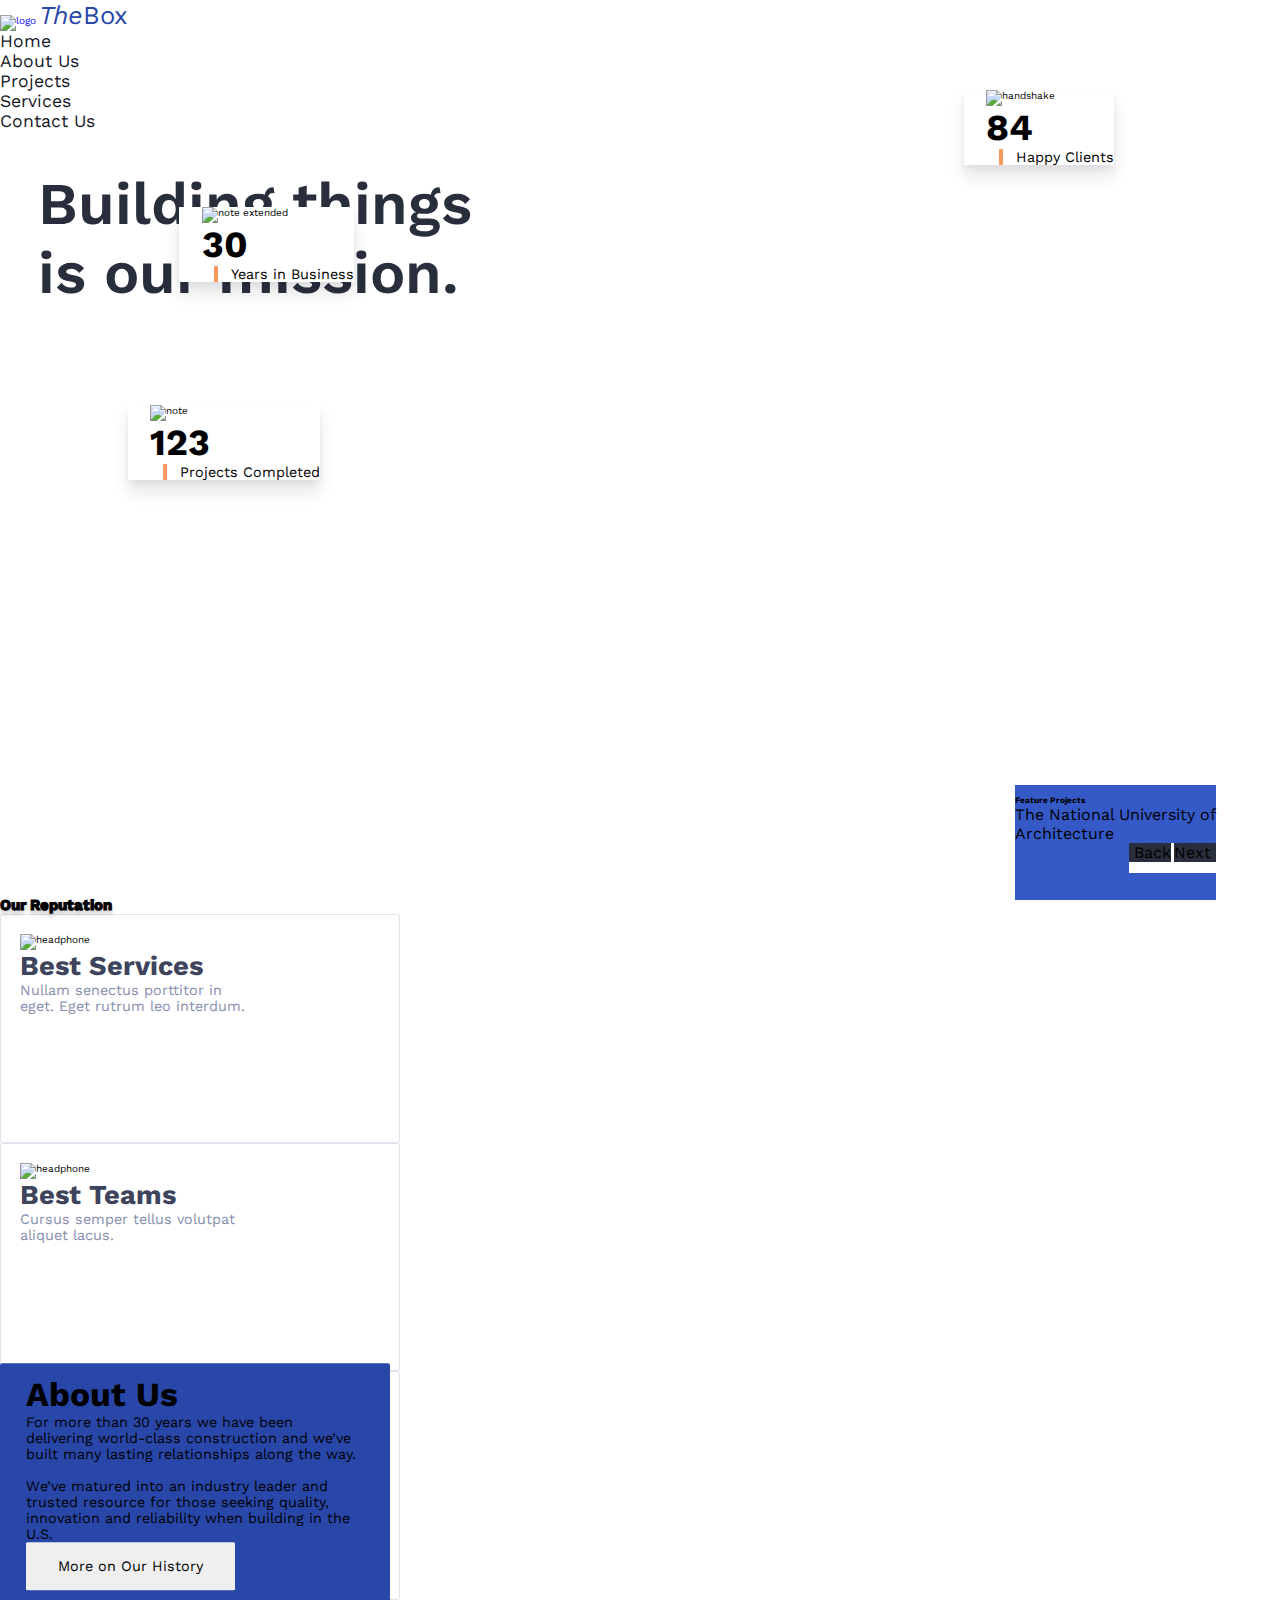
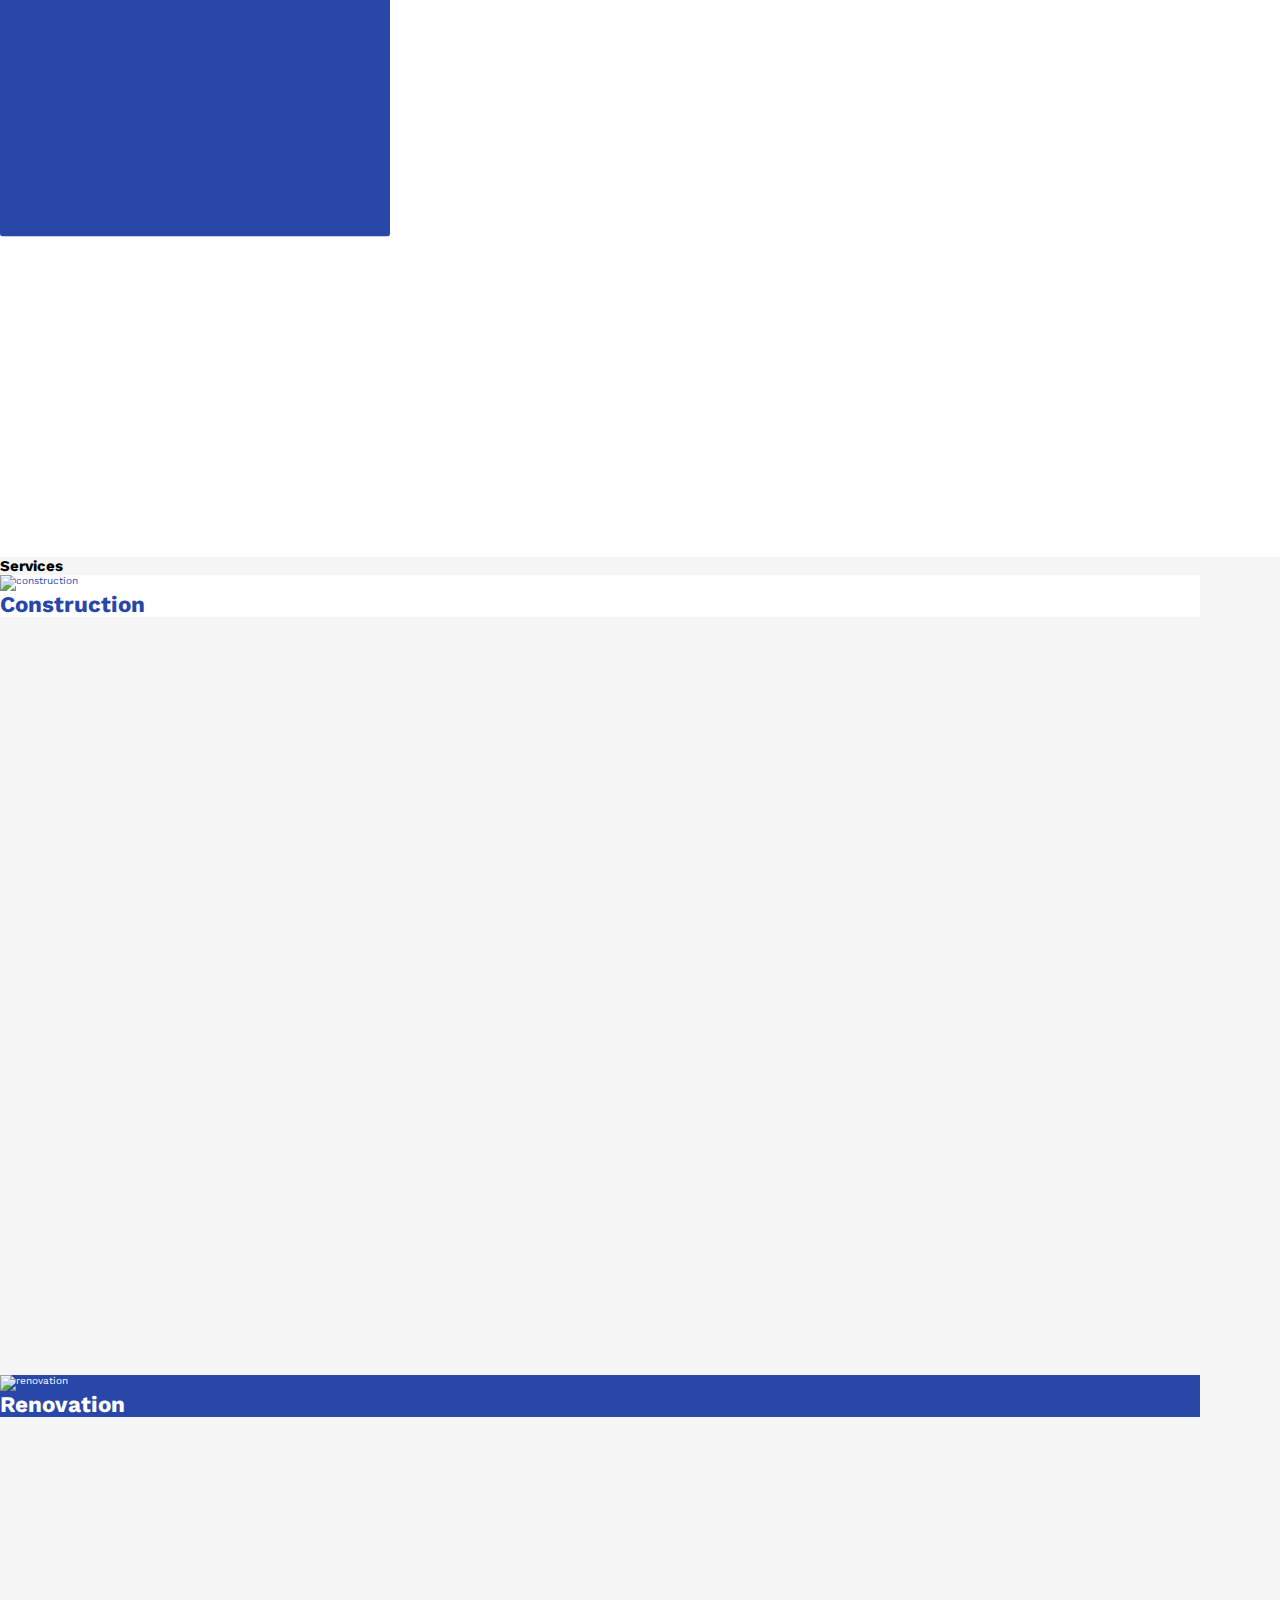
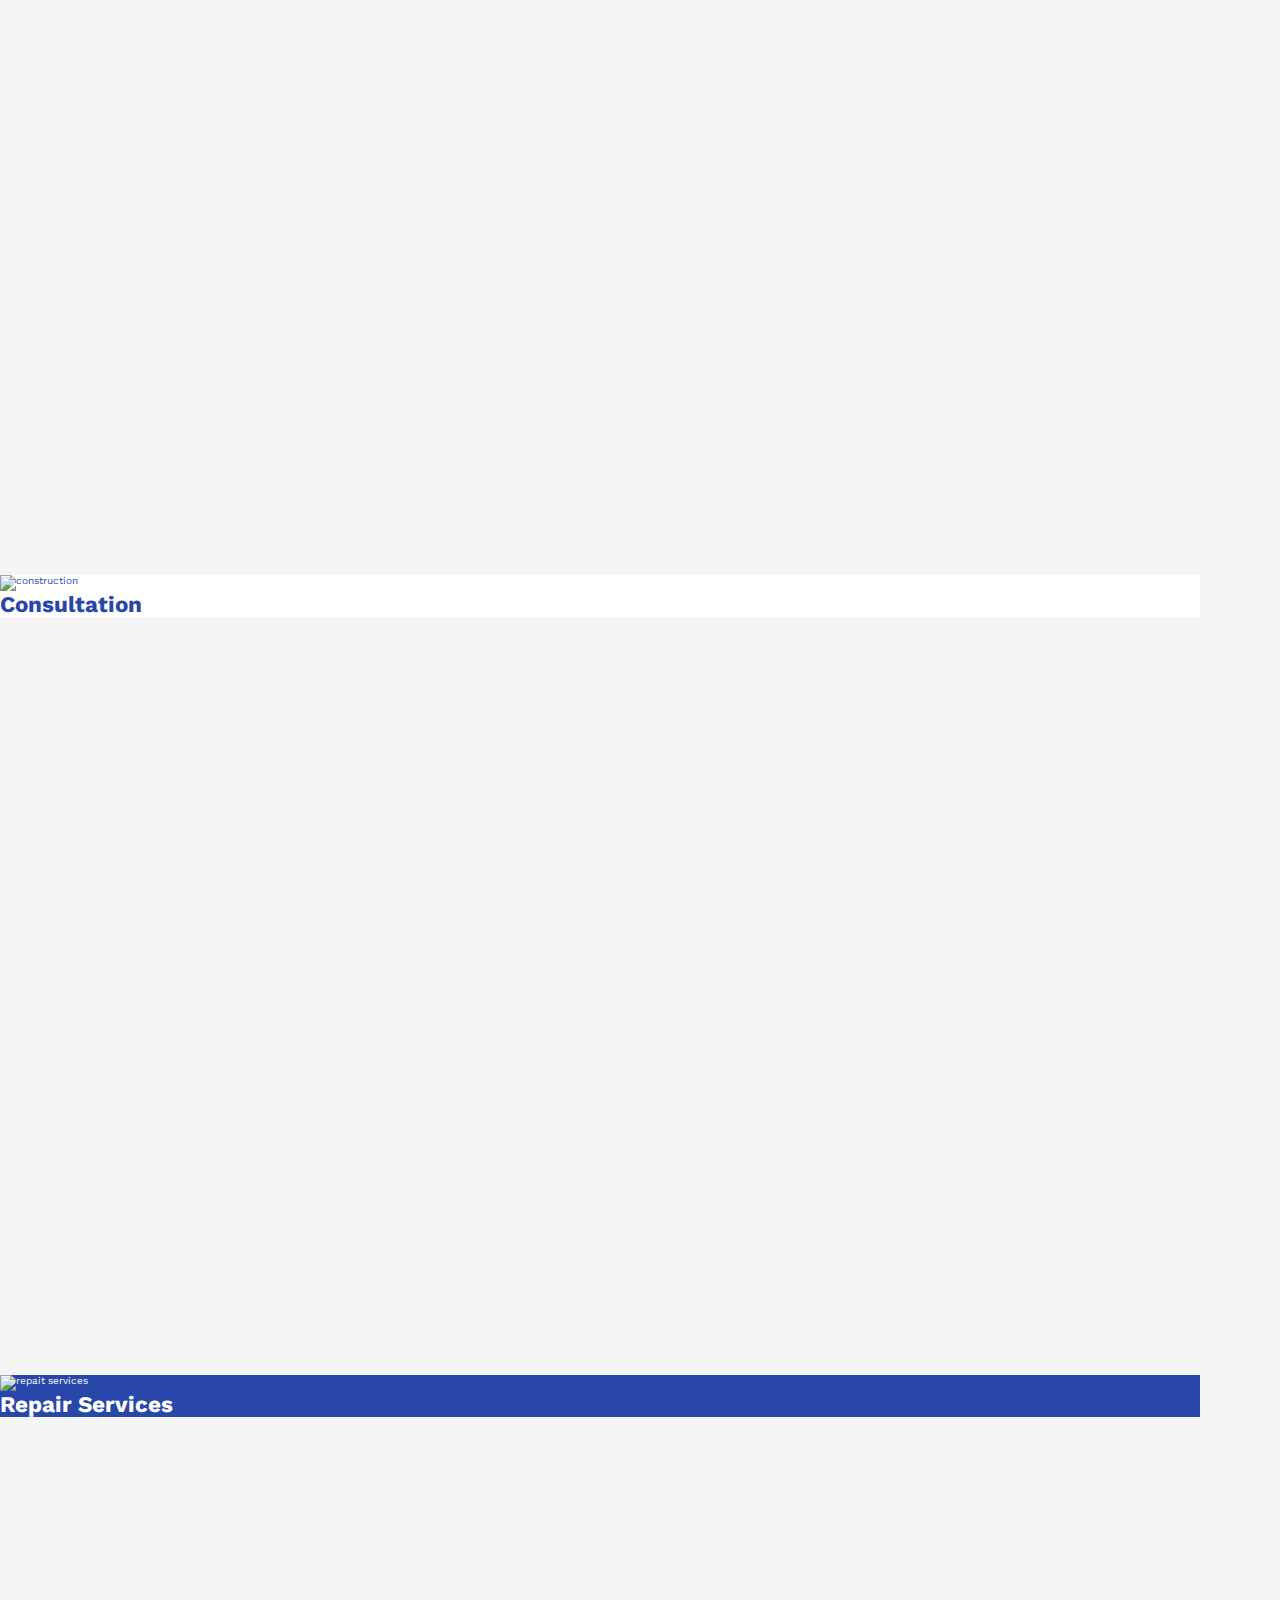
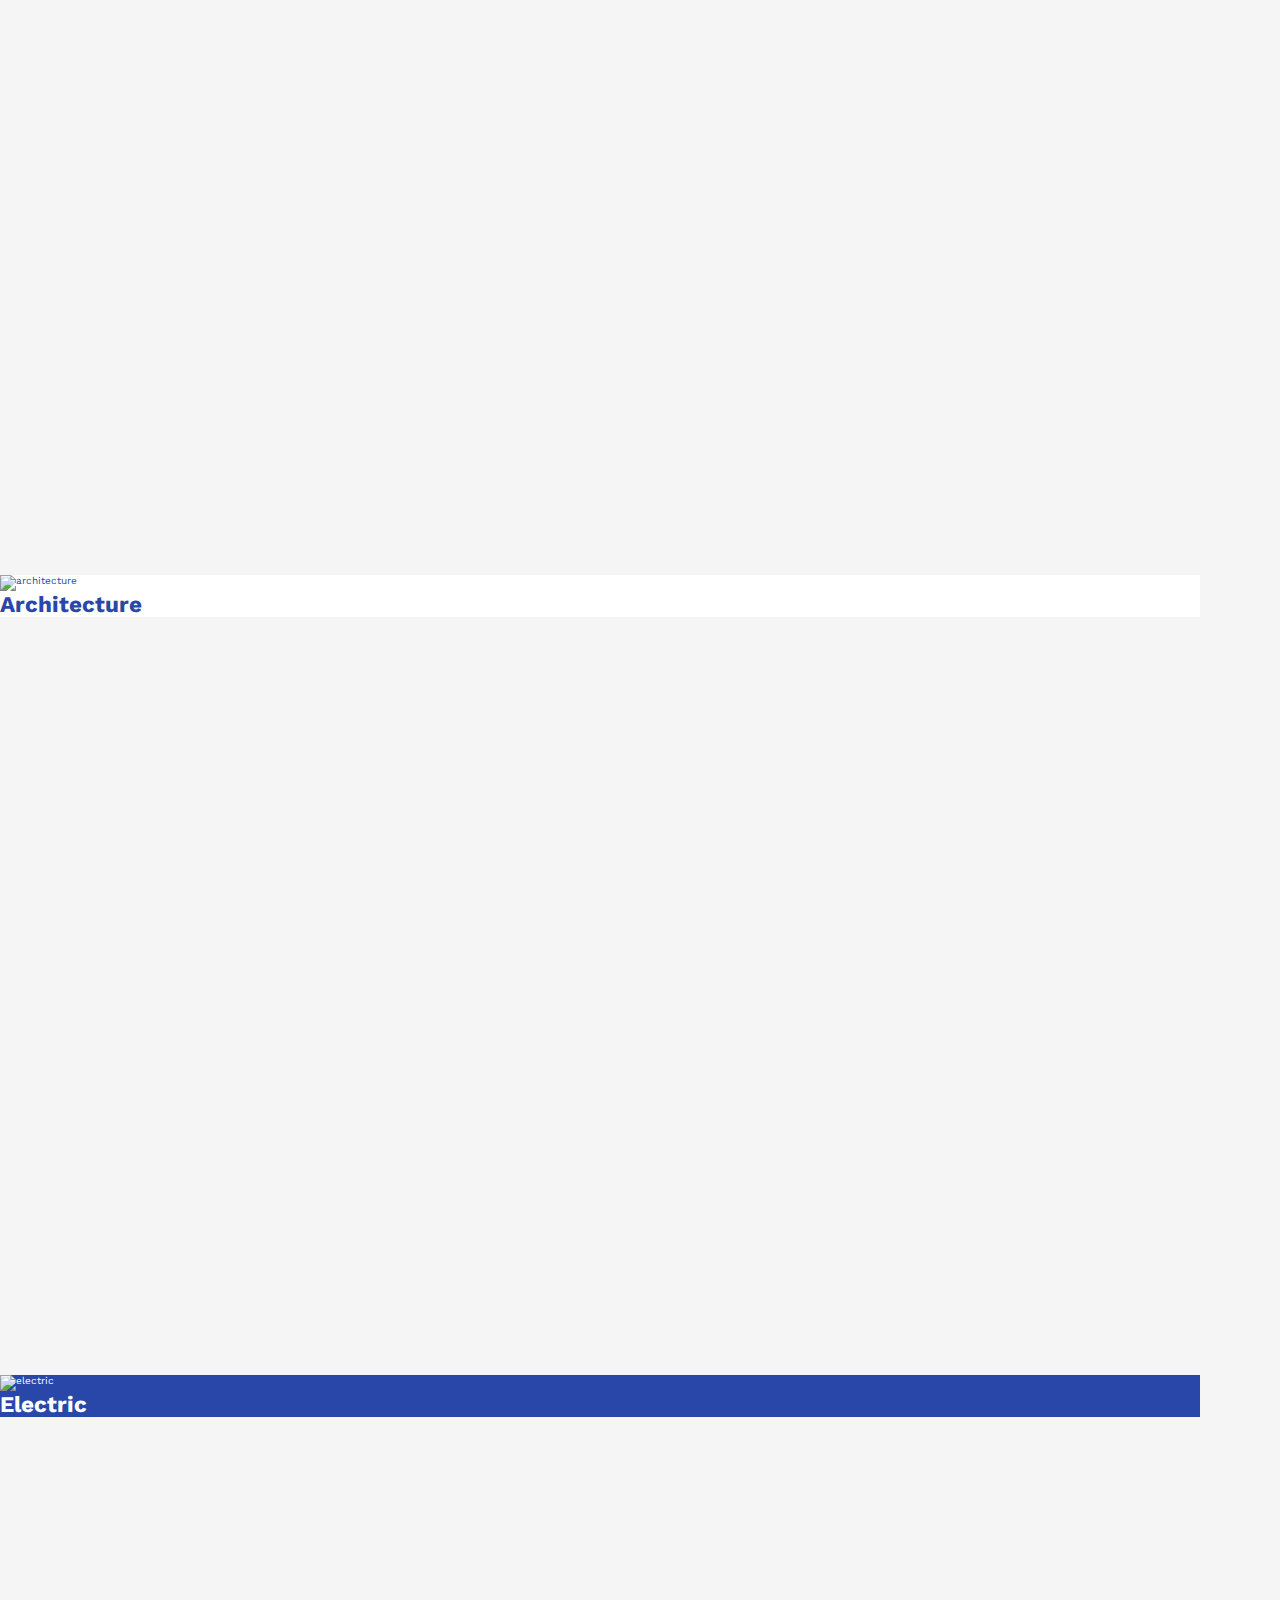
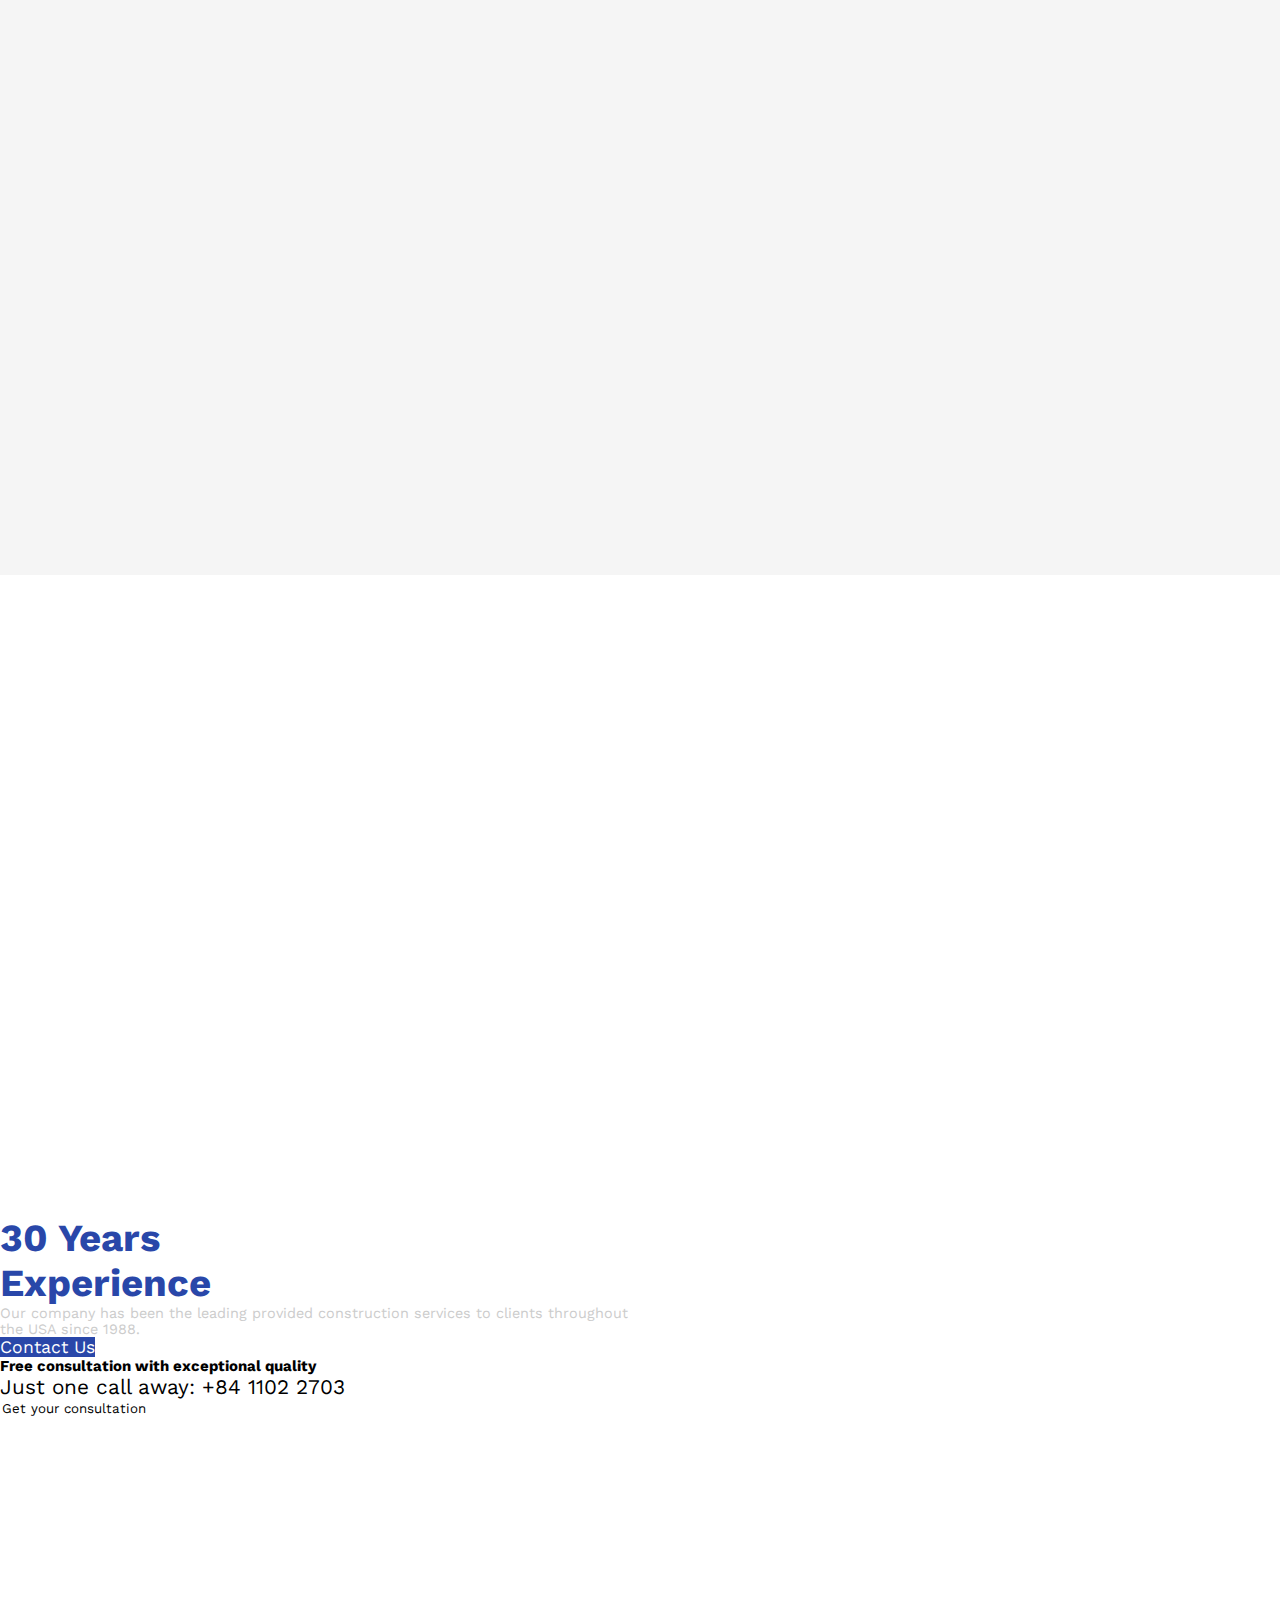
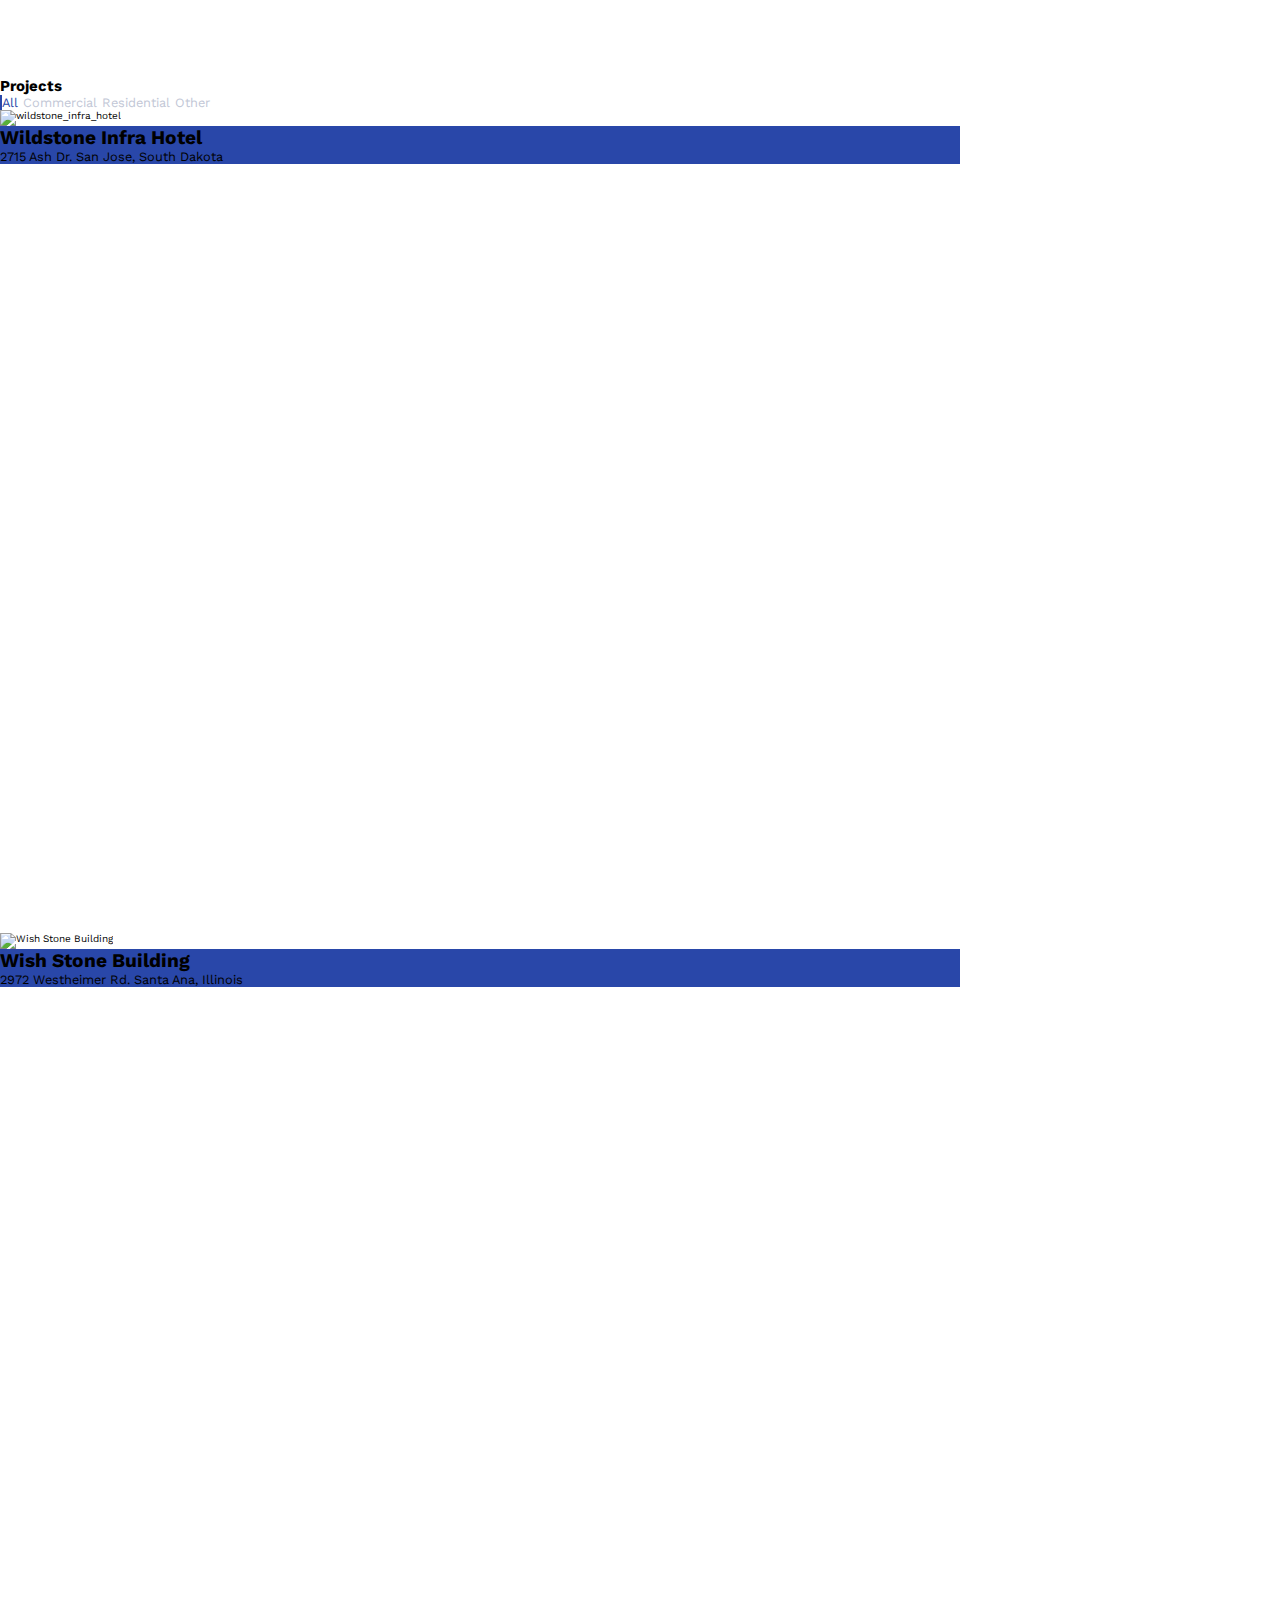
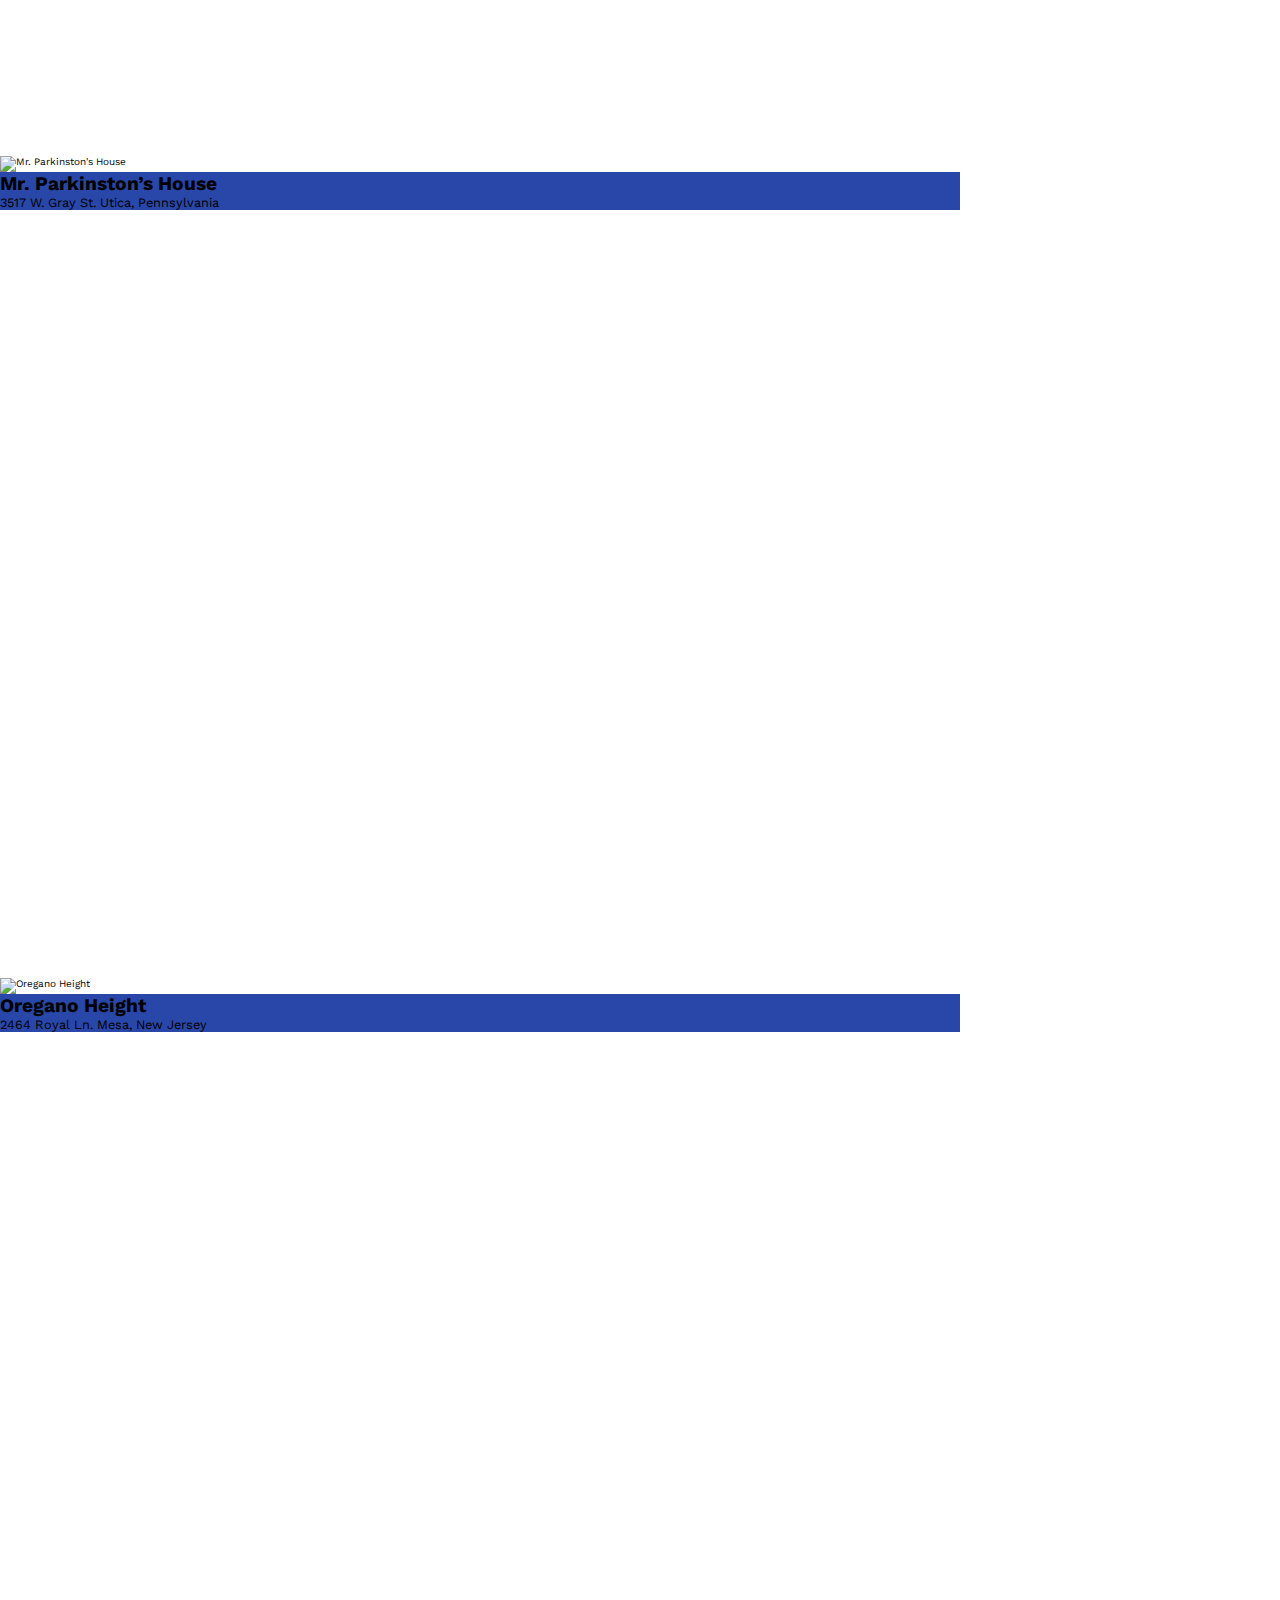
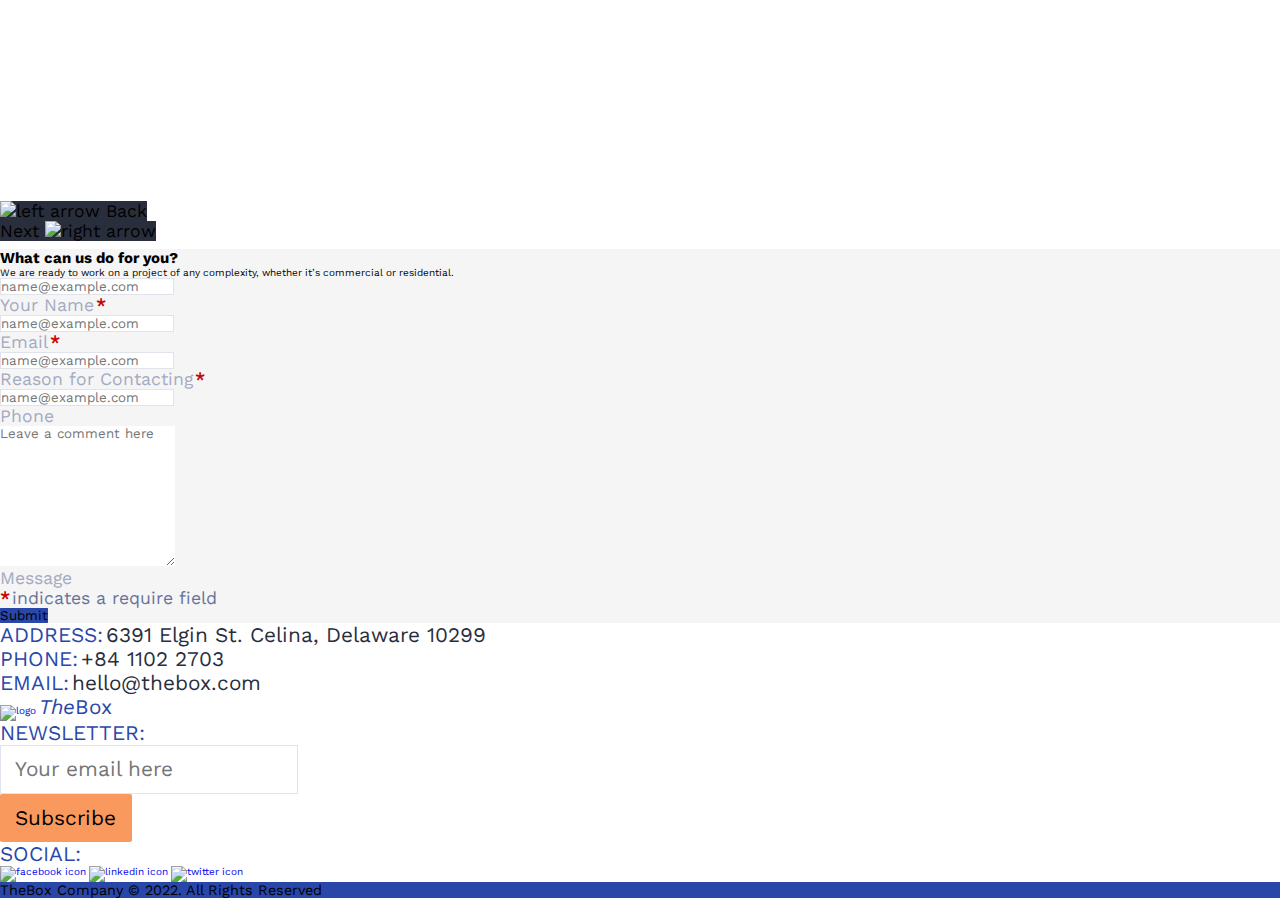
==== commit 800d6275: "completed the box page using bootstrap" ====
--- a/index.html
+++ b/index.html
@@ -9,49 +9,45 @@
     <script src="https://cdn.jsdelivr.net/npm/bootstrap@5.2.3/dist/js/bootstrap.bundle.min.js"
         integrity="sha384-kenU1KFdBIe4zVF0s0G1M5b4hcpxyD9F7jL+jjXkk+Q2h455rYXK/7HAuoJl+0I4"
         crossorigin="anonymous"></script>
-    <!-- Font Awesome CDN  -->
-    <link rel="stylesheet" href="https://cdnjs.cloudflare.com/ajax/libs/font-awesome/6.5.1/css/all.min.css"
-        integrity="sha512-DTOQO9RWCH3ppGqcWaEA1BIZOC6xxalwEsw9c2QQeAIftl+Vegovlnee1c9QX4TctnWMn13TZye+giMm8e2LwA=="
-        crossorigin="anonymous" referrerpolicy="no-referrer" />
+
     <link rel="stylesheet" href="style.css" />
     <title>The Box BS</title>
 </head>
 
 <body>
-    <div class="container-fluid">
-        <nav class="navbar navbar-expand-lg bg-transparent">
-            <div class="container-fluid">
-                <a class="navbar-brand fw-bold d-flex flex-row align-items-center gap-1" href="#">
-                    <img src="./images/navbar/logo.svg" alt="" width="35" />
-                    <span class="logo-text"><i>The</i>Box</span>
-                </a>
-                <button class="navbar-toggler" type="button" data-bs-toggle="collapse"
-                    data-bs-target="#navbarSupportedContent" aria-controls="navbarSupportedContent"
-                    aria-expanded="false" aria-label="Toggle navigation">
-                    <span class="navbar-toggler-icon"></span>
-                </button>
-                <div class="collapse navbar-collapse" id="navbarSupportedContent">
-                    <ul class="navbar-nav ms-auto mb-2 mb-lg-0">
-                        <li class="nav-item">
-                            <a class="nav-link active" aria-current="page" href="#">Home</a>
-                        </li>
-                        <li class="nav-item ms-lg-2">
-                            <a class="nav-link" href="#">About Us</a>
-                        </li>
-                        <li class="nav-item ms-lg-2">
-                            <a class="nav-link" href="#">Projects</a>
-                        </li>
-                        <li class="nav-item ms-lg-2">
-                            <a class="nav-link" href="#">Services</a>
-                        </li>
-                        <li class="nav-item ms-lg-2">
-                            <a class="nav-link" href="#">Contact Us</a>
-                        </li>
-                    </ul>
-                </div>
-            </div>
-        </nav>
-    </div>
+    <nav class="navbar navbar-expand-lg">
+        <div class="container">
+            <a class="navbar-brand fw-bold d-flex flex-row align-items-center gap-1" href="#">
+                <img src="./images/navbar/logo.svg" alt="logo" width="35" />
+                <span class="logo-text"><i>The</i>Box</span>
+            </a>
+            <button class="navbar-toggler" type="button" data-bs-toggle="collapse"
+                data-bs-target="#navbarSupportedContent" aria-controls="navbarSupportedContent" aria-expanded="false"
+                aria-label="Toggle navigation">
+                <span class="navbar-toggler-icon"></span>
+            </button>
+            <div class="collapse navbar-collapse" id="navbarSupportedContent">
+                <ul class="navbar-nav ms-auto mb-2 mb-lg-0">
+                    <li class="nav-item">
+                        <a class="nav-link active" aria-current="page" href="#">Home</a>
+                    </li>
+                    <li class="nav-item ms-lg-2">
+                        <a class="nav-link" href="#">About Us</a>
+                    </li>
+                    <li class="nav-item ms-lg-2">
+                        <a class="nav-link" href="#">Projects</a>
+                    </li>
+                    <li class="nav-item ms-lg-2">
+                        <a class="nav-link" href="#">Services</a>
+                    </li>
+                    <li class="nav-item ms-lg-2">
+                        <a class="nav-link" href="#">Contact Us</a>
+                    </li>
+                </ul>
+            </div>
+        </div>
+    </nav>
+
     <section class="container-fluid position-relative d-flex flex-column justify-content-center gap-2" id="hero">
         <h1 class="hero-heading h1 col-12 d-flex align-items-center justify-content-center justify-content-md-start">
             Building things <br />
@@ -77,6 +73,7 @@
             </div>
         </div>
     </section>
+
     <section id="reason" class="container-fluid py-5 d-flex flex-column justify-content-between gap-4">
         <h2 class="text-center fw-bold mb-3">Our Reputation</h2>
         <div
@@ -108,6 +105,7 @@
             </div>
         </div>
     </section>
+
     <section id="about" class="container-fluid mx-auto py-5">
         <div class="about-container position-relative h-100 w-100">
             <div class="about-text-container position-absolute h-100 w-100 text-white d-flex flex-column">
@@ -128,6 +126,7 @@
             </div>
         </div>
     </section>
+
     <section id="service" class="py-5">
         <h2 class="text-center fw-bold">Services</h2>
         <div class="service-container container-sm">
@@ -183,12 +182,13 @@
             </div>
         </div>
     </section>
+
     <section id="stats" class="py-5 ">
         <div class="stats-container container-sm p-2">
             <div class="row m-0 h-100 w-100">
-                <div class="stats-left mx-auto  h-100  col-12 col-lg-8 d-flex flex-column gap-2 ">
-                    <div class="row m-0 stats-left-row position-relative ">
-                        <div class="stats-card-84 col-12 col-md-6  col-lg-5 stats-card-outer p-3 p-md-5 p-lg-2 ">
+                <div class="stats-diagram mx-auto  h-100  col-12 col-lg-8 d-flex flex-column gap-2 ">
+                    <div class="row m-0 stats-diagram-row position-relative ">
+                        <div class="stats-card-84 col-12 col-md-6  col-lg-5 stats-card-outer p-3 p-md-5 p-lg-2  z-1">
                             <div
                                 class="w-100 h-100 stats-card-inner position-relative d-flex flex-column justify-content-center">
                                 <img src="./images/stats/handshake.svg" alt="handshake" class="position-absolute ">
@@ -205,10 +205,10 @@
                             </div>
                         </div>
                     </div>
-                    <div class="row m-0 stats-left-row position-relative ">
+                    <div class="row m-0 stats-diagram-row position-relative ">
                         <div class="stats-card-37 col-12 col-md-6  col-lg-5  stats-card-outer p-3 p-md-5 p-lg-2 ">
                             <div
-                                class="w-100 h-100 stats-card-inner position-relative d-flex flex-column justify-content-center">
+                                class="w-100 h-100 stats-card-inner position-relative d-flex flex-column justify-content-center z-2 ">
                                 <img src="./images/stats/award.svg" alt="award" class="position-absolute ">
                                 <h2 class="m-0 p-0 ">37</h2>
                                 <p class="m-0 ">Awards Win</p>
@@ -225,32 +225,32 @@
                         </div>
                     </div>
                 </div>
-                <div class="stats-right col-12 col-lg-4 p-4 d-flex flex-column justify-content-center  gap-4 mx-auto ">
+                <div class="stats-text col-12 col-lg-4 p-4 d-flex flex-column justify-content-center  gap-4 mx-auto ">
                     <h2 class="fw-bold h1 m-0 ">30 Years <br>Experience</h2>
                     <p class="m-0 ">Our company has been the leading provided construction services to clients
                         throughout the USA
                         since 1988.</p>
-                    <a class="m-0 py-2 px-5" href="#contact">Contact Us</a>
-                </div>
-            </div>
-        </div>
-    </section>
-    <section id="ads" class="py-5">
+                    <a class="m-0 py-2 px-5 px-lg-4 " href="#contact">Contact Us</a>
+                </div>
+            </div>
+        </div>
+    </section>
+    <section id="ads" class="py-1">
         <div class="ads-container container h-100 w-100 p-0 ">
             <div class="row m-0 h-100 w-100 text-white ">
                 <div
-                    class="ads-left col-12 col-lg-9 d-flex flex-column align-items-centeralign-items-md-start d-flex aligni d-flex flex-column justify-content-evenly ">
+                    class="ads-content col-12 col-lg-9 d-flex flex-column align-items-centeralign-items-md-start d-flex aligni d-flex flex-column justify-content-evenly justify-content-md-center ">
                     <h2 class="text-center text-lg-start ">Free consultation with exceptional quality</h2>
-                    <p class="text-center text-lg-start ">Just one call away: +84 1102 2703</p>
-                </div>
-                <div class="ads-right col-9 col-lg-3 mx-auto d-flex align-items-center ">
+                    <p class="text-center text-lg-start m-0 ">Just one call away: +84 1102 2703</p>
+                </div>
+                <div class="ads-button-container col-9 col-lg-3 mx-auto d-flex align-items-center ">
                     <button class="text-white w-100 py-2 py-lg-3  h6 m-0 ">Get your consultation</button>
                 </div>
             </div>
         </div>
     </section>
     <section id="projects" class="container-lg py-5">
-        <h2 class="fw-bold">Projects</h2>
+        <h2 class="project-heading fw-bold px-4 mx-auto ">Projects</h2>
         <div class="project-container row mx-auto">
             <div class="projects-link-container col-12 col-md-3 p-4 d-flex flex-row flex-md-column">
                 <a href="#" class="active ps-0 ps-md-2 pb-1 pb-md-0 text-decoration-none fw-semibold">All</a>
@@ -334,6 +334,7 @@
             </div>
         </div>
     </section>
+
     <section id="contact" class="py-5">
         <div class="contact-container container-sm d-flex flex-column align-items-center justify-content-evenly">
             <h2 class="fs-2 fw-bold">What can us do for you?</h2>
@@ -345,13 +346,13 @@
                 <div class="row m-0">
                     <div class="col-12 col-md-6 p-2">
                         <div class="form-floating">
-                            <input type="text" class="form-control" id="username" placeholder="name@example.com" />
+                            <input type="text" class="form-control shadow-none" id="username" placeholder="name@example.com" />
                             <label for="username">Your Name</label>
                         </div>
                     </div>
                     <div class="col-12 col-md-6 p-2">
                         <div class="form-floating">
-                            <input type="email" class="form-control" id="email" placeholder="name@example.com" />
+                            <input type="email" class="form-control shadow-none" id="email" placeholder="name@example.com" />
                             <label for="email">Email</label>
                         </div>
                     </div>
@@ -359,13 +360,13 @@
                 <div class="row m-0">
                     <div class="col-12 col-md-6 p-2">
                         <div class="form-floating">
-                            <input type="text" class="form-control" id="reason" placeholder="name@example.com" />
+                            <input type="text" class="form-control shadow-none" id="reason" placeholder="name@example.com" />
                             <label for="reason">Reason for Contacting</label>
                         </div>
                     </div>
                     <div class="col-12 col-md-6 p-2">
                         <div class="form-floating">
-                            <input type="number" class="form-control" id="phone" placeholder="name@example.com" />
+                            <input type="number" class="form-control shadow-none" id="phone" placeholder="name@example.com" />
                             <label for="phone">Phone</label>
                         </div>
                     </div>
@@ -373,7 +374,7 @@
                 <div class="row m-0">
                     <div class="col-12 p-2">
                         <div class="form-floating">
-                            <textarea class="form-control" placeholder="Leave a comment here" id="message"
+                            <textarea class="form-control shadow-none" placeholder="Leave a comment here" id="message"
                                 style="height: 140px"></textarea>
                             <label class="align-items-start" for="message">Message</label>
                         </div>
@@ -394,9 +395,10 @@
             </form>
         </div>
     </section>
-    <footer class="pt-2 pb-0 py-md-">
+
+    <footer class="pt-2 pb-0">
         <div class="footer-container row m-0 mx-auto">
-            <div class="footer-left-outer col-12 col-md-6 p-2 p-md-4">
+            <div class="footer-content-outer col-12 col-md-6 p-2 p-md-4">
                 <div class="row m-0">
                     <span class="col-3 col-sm-2 col-md-3 text-uppercase fw-semibold">ADDRESS:</span>
                     <span class="col-9 col-sm-10 col-md-9">6391 Elgin St. Celina, Delaware 10299</span>
@@ -411,12 +413,12 @@
                 </div>
                 <div class="row m-0 mt-1 mt-md-3">
                     <a class="navbar-brand fw-bold d-flex flex-row align-items-center gap-1" href="#">
-                        <img src="./images/navbar/logo.svg" alt="" width="25" />
+                        <img src="./images/navbar/logo.svg" alt="logo" width="25" />
                         <span class="logo-text"><i>The</i>Box</span>
                     </a>
                 </div>
             </div>
-            <div class="footer-right-outer col-12 col-md-6 p-2 p-md-4">
+            <div class="footer-form-outer col-12 col-md-6 p-2 p-md-4">
                 <div class="row m-0">
                     <span class="col-3 col-sm-2 col-md-3 text-uppercase fw-semibold">NEWSLETTER:</span>
                     <div class="input-container row m-0">
--- a/style.css
+++ b/style.css
@@ -10,9 +10,9 @@
   --reason-box-description-color: #858ead;
   --service-bg-color: #f5f5f5;
   --service-image-border-bottom-stroke-color: #e0e3eb;
-  --stats-left-box-shadow-color: rgba(17, 24, 39, 10%);
+  --stats-diagram-box-shadow-color: rgba(17, 24, 39, 10%);
   --stat-left-description-color: #667299;
-  --stats-right-description-color: #cccccc;
+  --stats-text-description-color: #cccccc;
   --project-link-color: #c2c7d6;
   --project-card-pagination-bg-color: #f6f8f7;
   --form-section-bg-color: #f6f8f7;
@@ -169,6 +169,11 @@
 #service .service-container .service-card-container .service-card-outer .service-card-inner {
   background: #fff;
   gap: 4%;
+  transition: all 0.2s ease;
+}
+#service .service-container .service-card-container .service-card-outer .service-card-inner:hover {
+  cursor: pointer;
+  transform: scale(1.1);
 }
 #service .service-container .service-card-container .service-card-outer .service-card-inner span {
   width: 40%;
@@ -182,44 +187,44 @@
 #stats .stats-container {
   max-width: 30rem;
 }
-#stats .stats-container .stats-left .stats-left-row .stats-card-outer {
+#stats .stats-container .stats-diagram .stats-diagram-row .stats-card-outer {
   aspect-ratio: 3/2;
 }
-#stats .stats-container .stats-left .stats-left-row .stats-card-outer:first-of-type img {
+#stats .stats-container .stats-diagram .stats-diagram-row .stats-card-outer:first-of-type img {
   height: 30%;
   right: -11%;
   top: -10%;
 }
-#stats .stats-container .stats-left .stats-left-row .stats-card-outer:last-of-type img {
+#stats .stats-container .stats-diagram .stats-diagram-row .stats-card-outer:last-of-type img {
   height: 30%;
   left: -7%;
   top: -10%;
 }
-#stats .stats-container .stats-left .stats-left-row .stats-card-outer .stats-card-inner {
+#stats .stats-container .stats-diagram .stats-diagram-row .stats-card-outer .stats-card-inner {
   padding-left: min(3vw, 1.4rem);
   box-shadow: 0 12px 16px rgba(17, 24, 39, 0.1), 0 4px 6px rgba(17, 24, 39, 0.05);
 }
-#stats .stats-container .stats-left .stats-left-row .stats-card-outer .stats-card-inner h2 {
+#stats .stats-container .stats-diagram .stats-diagram-row .stats-card-outer .stats-card-inner h2 {
   font-size: min(13vw, 4rem);
 }
-#stats .stats-container .stats-left .stats-left-row .stats-card-outer .stats-card-inner p {
+#stats .stats-container .stats-diagram .stats-diagram-row .stats-card-outer .stats-card-inner p {
   margin-left: min(5vw, 1rem) !important;
   padding-left: min(4vw, 1rem) !important;
   border-left: 4px solid var(--orange-color);
   font-size: min(5vw, 1.3rem);
 }
-#stats .stats-container .stats-right {
+#stats .stats-container .stats-text {
   max-width: 40rem;
 }
-#stats .stats-container .stats-right h2 {
+#stats .stats-container .stats-text h2 {
   color: var(--dark-blue-color);
   font-size: min(16vw, 2.3rem);
 }
-#stats .stats-container .stats-right p {
-  color: var(--stats-right-description-color);
+#stats .stats-container .stats-text p {
+  color: var(--stats-text-description-color);
   font-size: min(3.6vw, 1.3rem);
 }
-#stats .stats-container .stats-right a {
+#stats .stats-container .stats-text a {
   font-size: min(3.2vw, 1.1rem);
   text-decoration: none;
   color: #fff;
@@ -230,16 +235,24 @@
 
 #ads {
   background: url(./images/ads/ads_bg.svg);
-  height: min(35vh, 20rem);
-}
-#ads .ads-container .row .ads-right {
+  background-size: cover;
+  background-position: center;
+  height: min(40vh, 20rem);
+}
+#ads .ads-container .row .ads-content p {
+  font-size: min(3vw, 1.3rem);
+}
+#ads .ads-container .row .ads-button-container {
   max-width: 17rem;
 }
-#ads .ads-container .row .ads-right button {
+#ads .ads-container .row .ads-button-container button {
   border: 2px solid #fff;
   background: transparent;
 }
 
+#projects .project-heading {
+  max-width: 30rem;
+}
 #projects .project-container {
   max-width: 30rem;
 }
@@ -322,45 +335,49 @@
   border-radius: 1%;
 }
 
-footer .footer-container .footer-left-outer div:last-child {
+footer .footer-container .footer-content-outer div:last-child {
   display: none;
 }
-footer .footer-container .footer-left-outer div a span {
+footer .footer-container .footer-content-outer div a span {
   color: var(--dark-blue-color) !important;
 }
-footer .footer-container .footer-left-outer div span,
-footer .footer-container .footer-right-outer div span {
+footer .footer-container .footer-content-outer div span,
+footer .footer-container .footer-form-outer div span {
   font-size: min(3.5vw, 1rem);
 }
-footer .footer-container .footer-left-outer div span:first-child,
-footer .footer-container .footer-right-outer div span:first-child {
+footer .footer-container .footer-content-outer div span:first-child,
+footer .footer-container .footer-form-outer div span:first-child {
   color: var(--dark-blue-color);
 }
-footer .footer-container .footer-left-outer div span:last-child,
-footer .footer-container .footer-right-outer div span:last-child {
+footer .footer-container .footer-content-outer div span:last-child,
+footer .footer-container .footer-form-outer div span:last-child {
   color: var(--very-dark-blue-color);
 }
-footer .footer-container .footer-left-outer input,
-footer .footer-container .footer-right-outer input {
+footer .footer-container .footer-content-outer input,
+footer .footer-container .footer-form-outer input {
   border: 1px solid var(--form-input-border-color);
 }
-footer .footer-container .footer-left-outer button,
-footer .footer-container .footer-right-outer button {
+footer .footer-container .footer-content-outer button,
+footer .footer-container .footer-form-outer button {
   border: 1px solid var(--orange-color);
   background: var(--orange-color);
   border-radius: 3%;
 }
-footer .footer-container .footer-left-outer input::-moz-placeholder, footer .footer-container .footer-right-outer input::-moz-placeholder {
+footer .footer-container .footer-content-outer input::-moz-placeholder, footer .footer-container .footer-form-outer input::-moz-placeholder {
   font-size: min(3vw, 1rem);
-  padding: min(1vw, 0.7rem) min(1.5vw, 0.9rem);
-}
-footer .footer-container .footer-left-outer input,
-footer .footer-container .footer-left-outer button,
-footer .footer-container .footer-left-outer input::placeholder,
-footer .footer-container .footer-right-outer input,
-footer .footer-container .footer-right-outer button,
-footer .footer-container .footer-right-outer input::placeholder {
+}
+footer .footer-container .footer-content-outer input,
+footer .footer-container .footer-content-outer button,
+footer .footer-container .footer-content-outer input::placeholder,
+footer .footer-container .footer-form-outer input,
+footer .footer-container .footer-form-outer button,
+footer .footer-container .footer-form-outer input::placeholder {
   font-size: min(3vw, 1rem);
+}
+footer .footer-container .footer-content-outer input,
+footer .footer-container .footer-content-outer button,
+footer .footer-container .footer-form-outer input,
+footer .footer-container .footer-form-outer button {
   padding: min(1vw, 0.7rem) min(1.5vw, 0.9rem);
 }
 footer .footer-container .social-icon-container {
@@ -428,45 +445,56 @@
   #stats .stats-container {
     max-width: 78rem;
   }
-  #stats .stats-container .stats-left {
+  #stats .stats-container .stats-diagram {
     height: 40rem !important;
     max-width: 55rem;
   }
-  #stats .stats-container .stats-left .stats-left-row {
+  #stats .stats-container .stats-diagram .stats-diagram-row {
     height: 50%;
   }
-  #stats .stats-container .stats-left .stats-left-row .stats-card-outer {
+  #stats .stats-container .stats-diagram .stats-diagram-row .stats-card-outer {
     position: absolute;
   }
-  #stats .stats-container .stats-left .stats-left-row .stats-card-outer.stats-card-84 {
+  #stats .stats-container .stats-diagram .stats-diagram-row .stats-card-outer.stats-card-84 {
+    z-index: 2;
     right: 7%;
-    top: 0%;
+    top: 0;
+  }
+  #stats .stats-container .stats-diagram .stats-diagram-row .stats-card-outer.stats-card-123 {
+    left: 10%;
+    z-index: 1;
+    top: 7rem;
+  }
+  #stats .stats-container .stats-diagram .stats-diagram-row .stats-card-outer.stats-card-37 {
     z-index: 2;
-  }
-  #stats .stats-container .stats-left .stats-left-row .stats-card-outer.stats-card-123 {
-    left: 10%;
-    top: 7rem;
-  }
-  #stats .stats-container .stats-left .stats-left-row .stats-card-outer.stats-card-37 {
     right: 14%;
     top: -23%;
-    z-index: 2;
-  }
-  #stats .stats-container .stats-left .stats-left-row .stats-card-outer.stats-card-30 {
+  }
+  #stats .stats-container .stats-diagram .stats-diagram-row .stats-card-outer.stats-card-30 {
     left: 14%;
-    top: 2rem;
-  }
-  #stats .stats-container .stats-left .stats-left-row .stats-card-outer .stats-card-inner {
+    z-index: 1;
+    top: 2%;
+  }
+  #stats .stats-container .stats-diagram .stats-diagram-row .stats-card-outer.stats-card-30 .stats-card-inner img {
+    left: unset;
+    top: unset;
+    right: -8%;
+    bottom: -12%;
+  }
+  #stats .stats-container .stats-diagram .stats-diagram-row .stats-card-outer .stats-card-inner {
     background: #fff;
   }
-  #stats .stats-container .stats-left .stats-left-row .stats-card-outer .stats-card-inner h2 {
+  #stats .stats-container .stats-diagram .stats-diagram-row .stats-card-outer .stats-card-inner h2 {
     font-size: min(6.5vw, 2.5rem);
   }
-  #stats .stats-container .stats-left .stats-left-row .stats-card-outer .stats-card-inner p {
+  #stats .stats-container .stats-diagram .stats-diagram-row .stats-card-outer .stats-card-inner p {
     font-size: min(2vw, 1.4rem);
   }
   #ads .ads-container {
     max-width: 65rem;
+  }
+  #projects .project-heading {
+    max-width: 60rem;
   }
   #projects .project-container {
     max-width: 60rem;
@@ -495,21 +523,23 @@
   footer .footer-container {
     max-width: 90rem;
   }
-  footer .footer-container .footer-left-outer div:last-child {
+  footer .footer-container .footer-content-outer div:last-child {
     display: flex;
   }
-  footer .footer-container .footer-left-outer div span,
-  footer .footer-container .footer-right-outer div span {
+  footer .footer-container .footer-content-outer div span,
+  footer .footer-container .footer-form-outer div span {
     font-size: min(1.8vw, 1.3rem);
   }
-  footer .footer-container .footer-right-outer input::-moz-placeholder {
+  footer .footer-container .footer-form-outer input::-moz-placeholder {
     font-size: min(1.8vw, 1.3rem);
-    padding: min(1vw, 0.7rem) min(1.5vw, 0.9rem);
-  }
-  footer .footer-container .footer-right-outer input,
-  footer .footer-container .footer-right-outer button,
-  footer .footer-container .footer-right-outer input::placeholder {
+  }
+  footer .footer-container .footer-form-outer input,
+  footer .footer-container .footer-form-outer button,
+  footer .footer-container .footer-form-outer input::placeholder {
     font-size: min(1.8vw, 1.3rem);
+  }
+  footer .footer-container .footer-form-outer input,
+  footer .footer-container .footer-form-outer button {
     padding: min(1vw, 0.7rem) min(1.5vw, 0.9rem);
   }
 }
@@ -538,31 +568,41 @@
   #stats .stats-container {
     max-width: 68rem;
   }
-  #stats .stats-container .stats-left {
+  #stats .stats-container .stats-diagram {
     margin: 0 !important;
   }
-  #stats .stats-container .stats-left .stats-left-row .stats-card-outer.stats-card-84 {
+  #stats .stats-container .stats-diagram .stats-diagram-row .stats-card-outer.stats-card-84 {
+    z-index: 2;
     right: 13%;
     top: 10%;
   }
-  #stats .stats-container .stats-left .stats-left-row .stats-card-outer.stats-card-123 {
+  #stats .stats-container .stats-diagram .stats-diagram-row .stats-card-outer.stats-card-123 {
     left: 10%;
+    z-index: 1;
     top: 45%;
   }
-  #stats .stats-container .stats-left .stats-left-row .stats-card-outer.stats-card-37 {
+  #stats .stats-container .stats-diagram .stats-diagram-row .stats-card-outer.stats-card-37 {
+    z-index: 2;
     right: 16%;
     top: -17%;
   }
-  #stats .stats-container .stats-left .stats-left-row .stats-card-outer.stats-card-30 {
+  #stats .stats-container .stats-diagram .stats-diagram-row .stats-card-outer.stats-card-30 {
     left: 14%;
+    z-index: 1;
     top: 23%;
   }
-  #stats .stats-container .stats-left .stats-left-row .stats-card-outer .stats-card-inner h2 {
+  #stats .stats-container .stats-diagram .stats-diagram-row .stats-card-outer .stats-card-inner h2 {
     font-size: min(6.5vw, 2.3rem);
   }
-  #stats .stats-container .stats-left .stats-left-row .stats-card-outer .stats-card-inner p {
+  #stats .stats-container .stats-diagram .stats-diagram-row .stats-card-outer .stats-card-inner p {
     margin-left: min(2vw, 0.8rem) !important;
     padding-left: min(2vw, 0.8rem) !important;
     font-size: min(2vw, 0.9rem);
   }
+  #stats .stats-container .stats-text h2 {
+    font-size: min(3vw, 4rem);
+  }
+  #stats .stats-container .stats-text p {
+    font-size: min(3.6vw, 0.9rem);
+  }
 }/*# sourceMappingURL=style.css.map */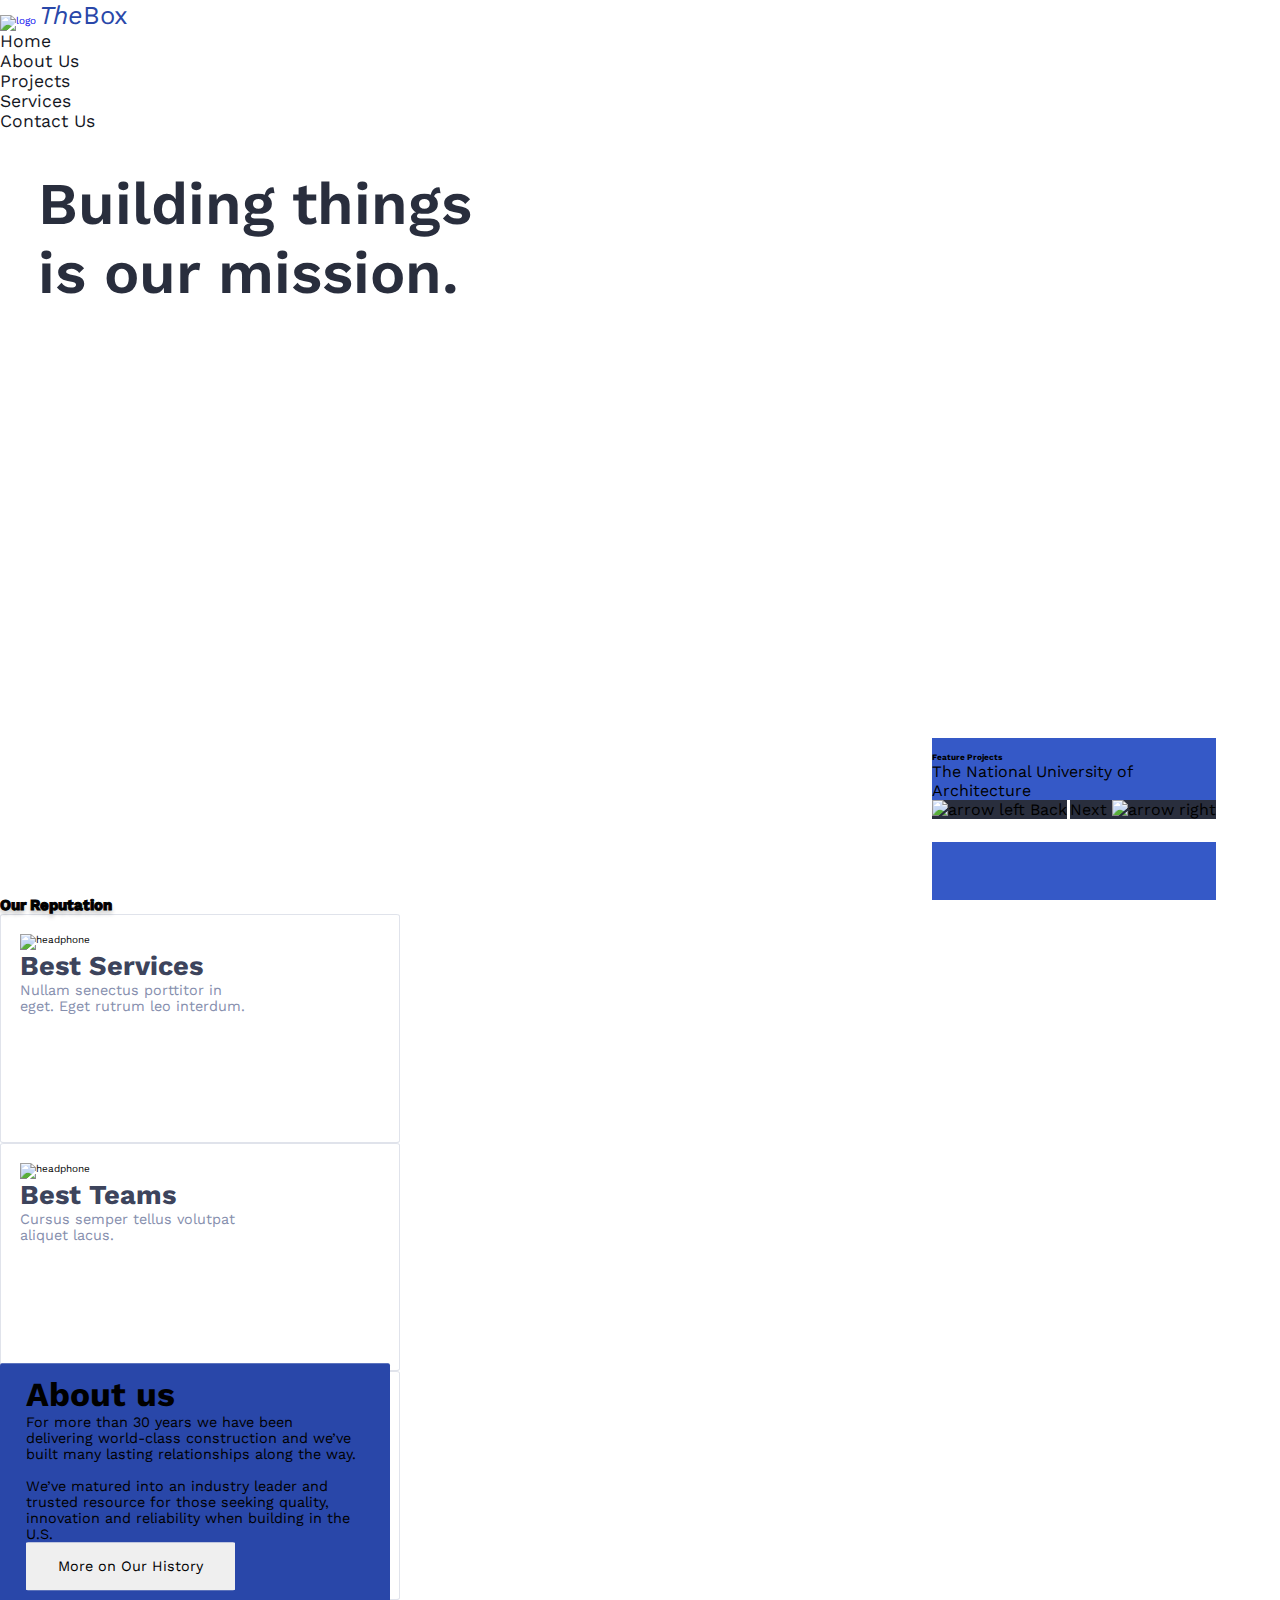
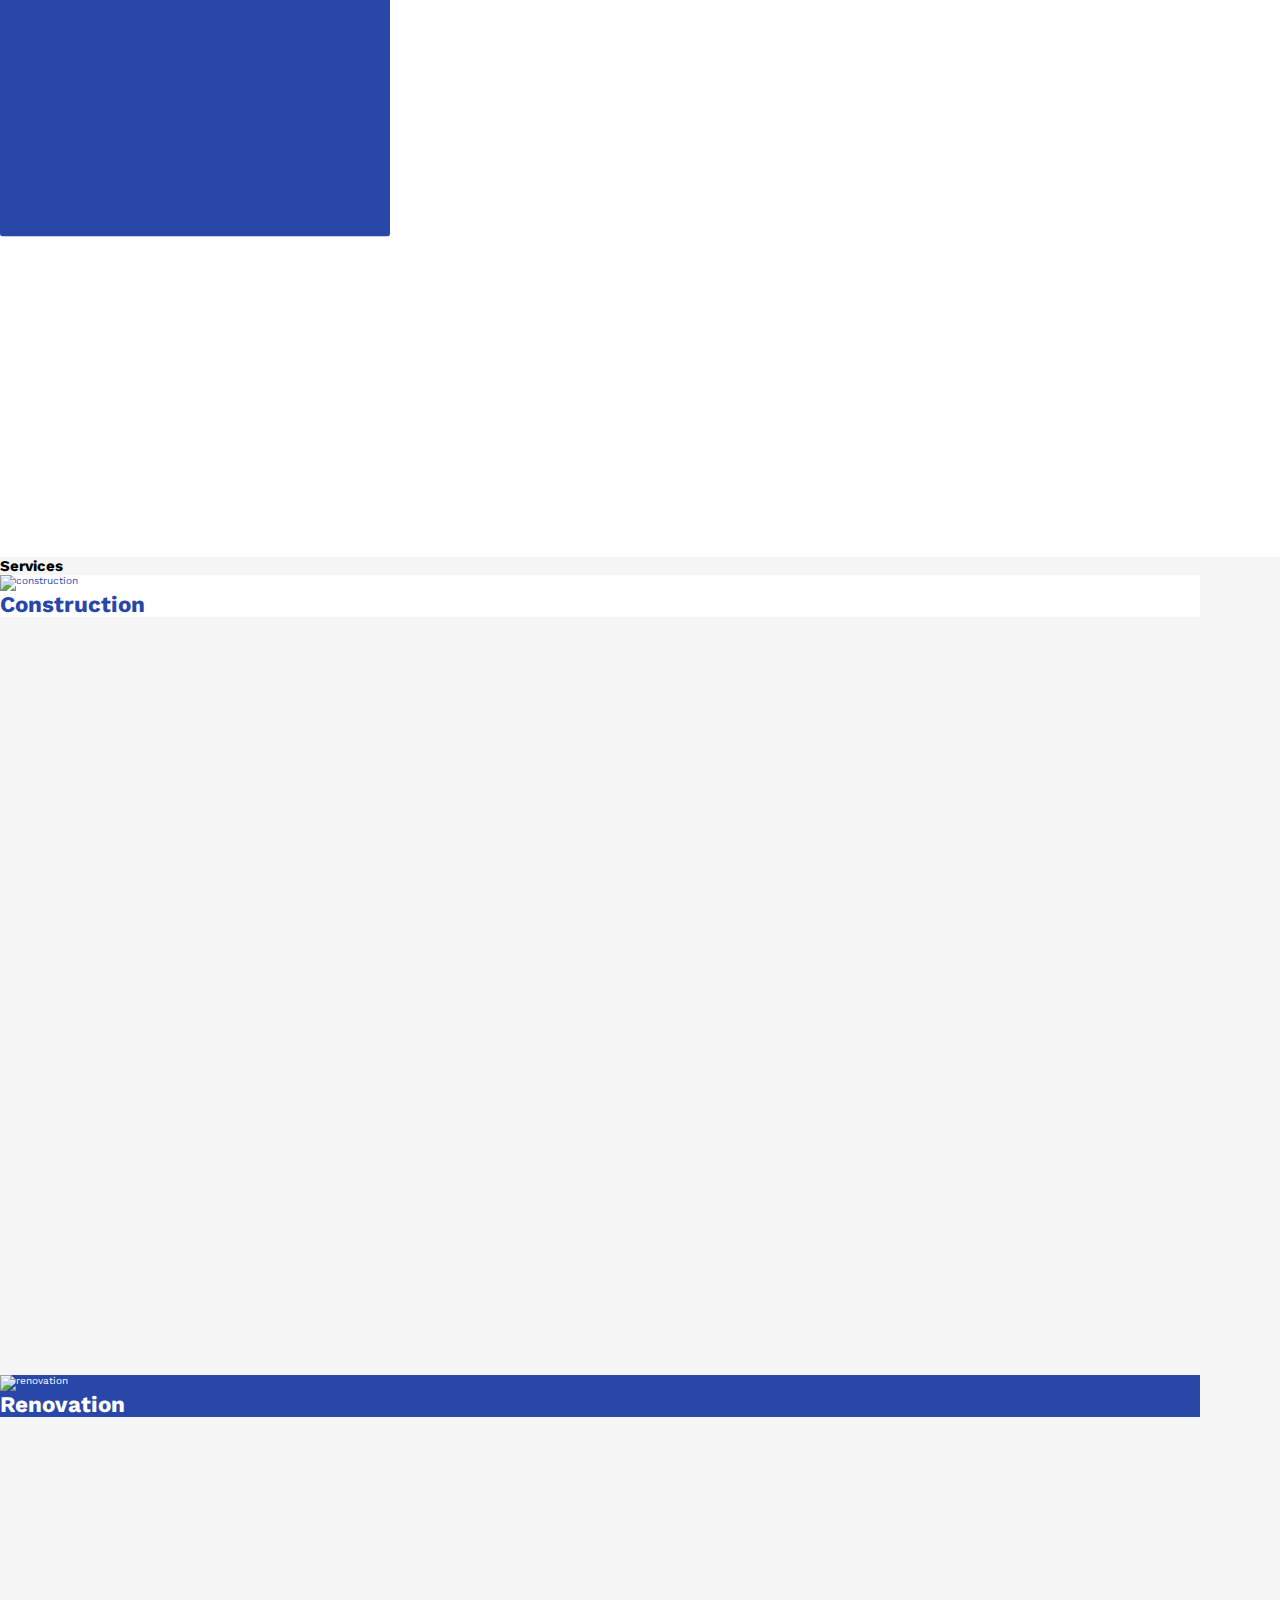
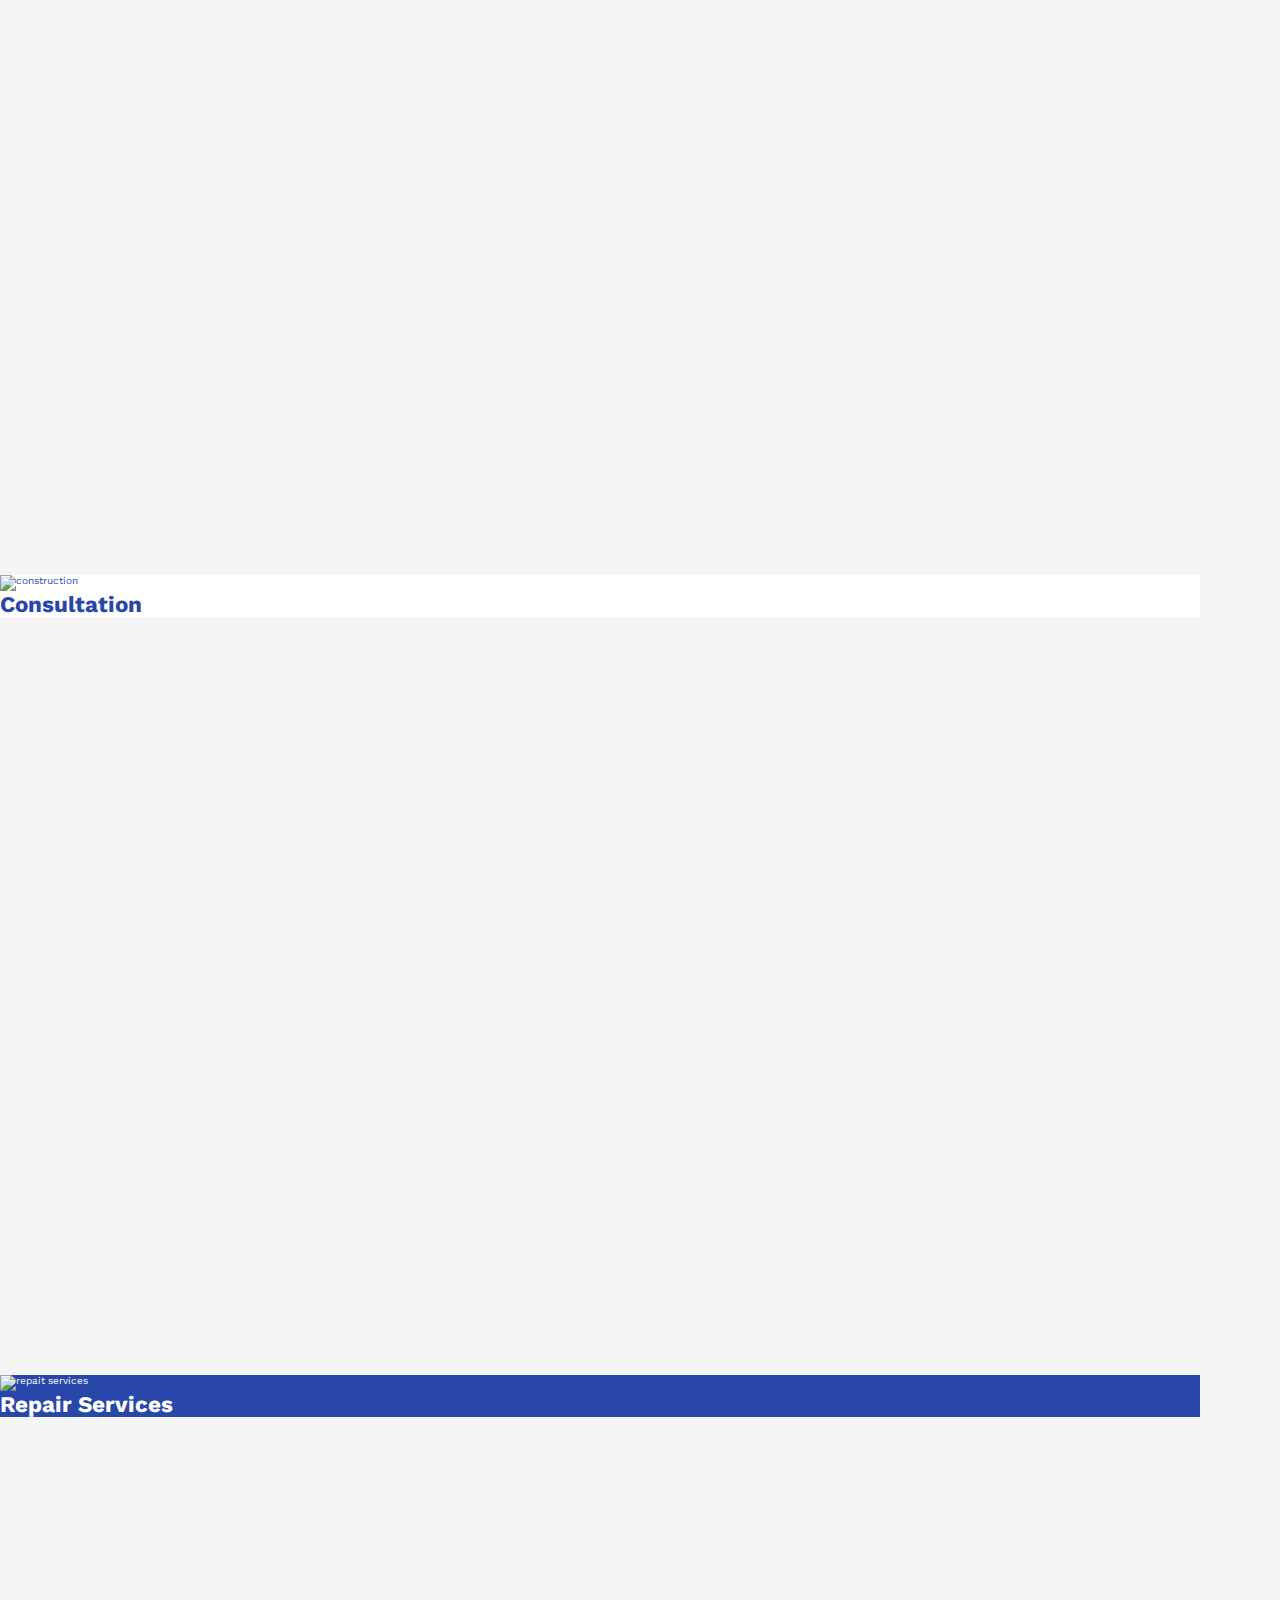
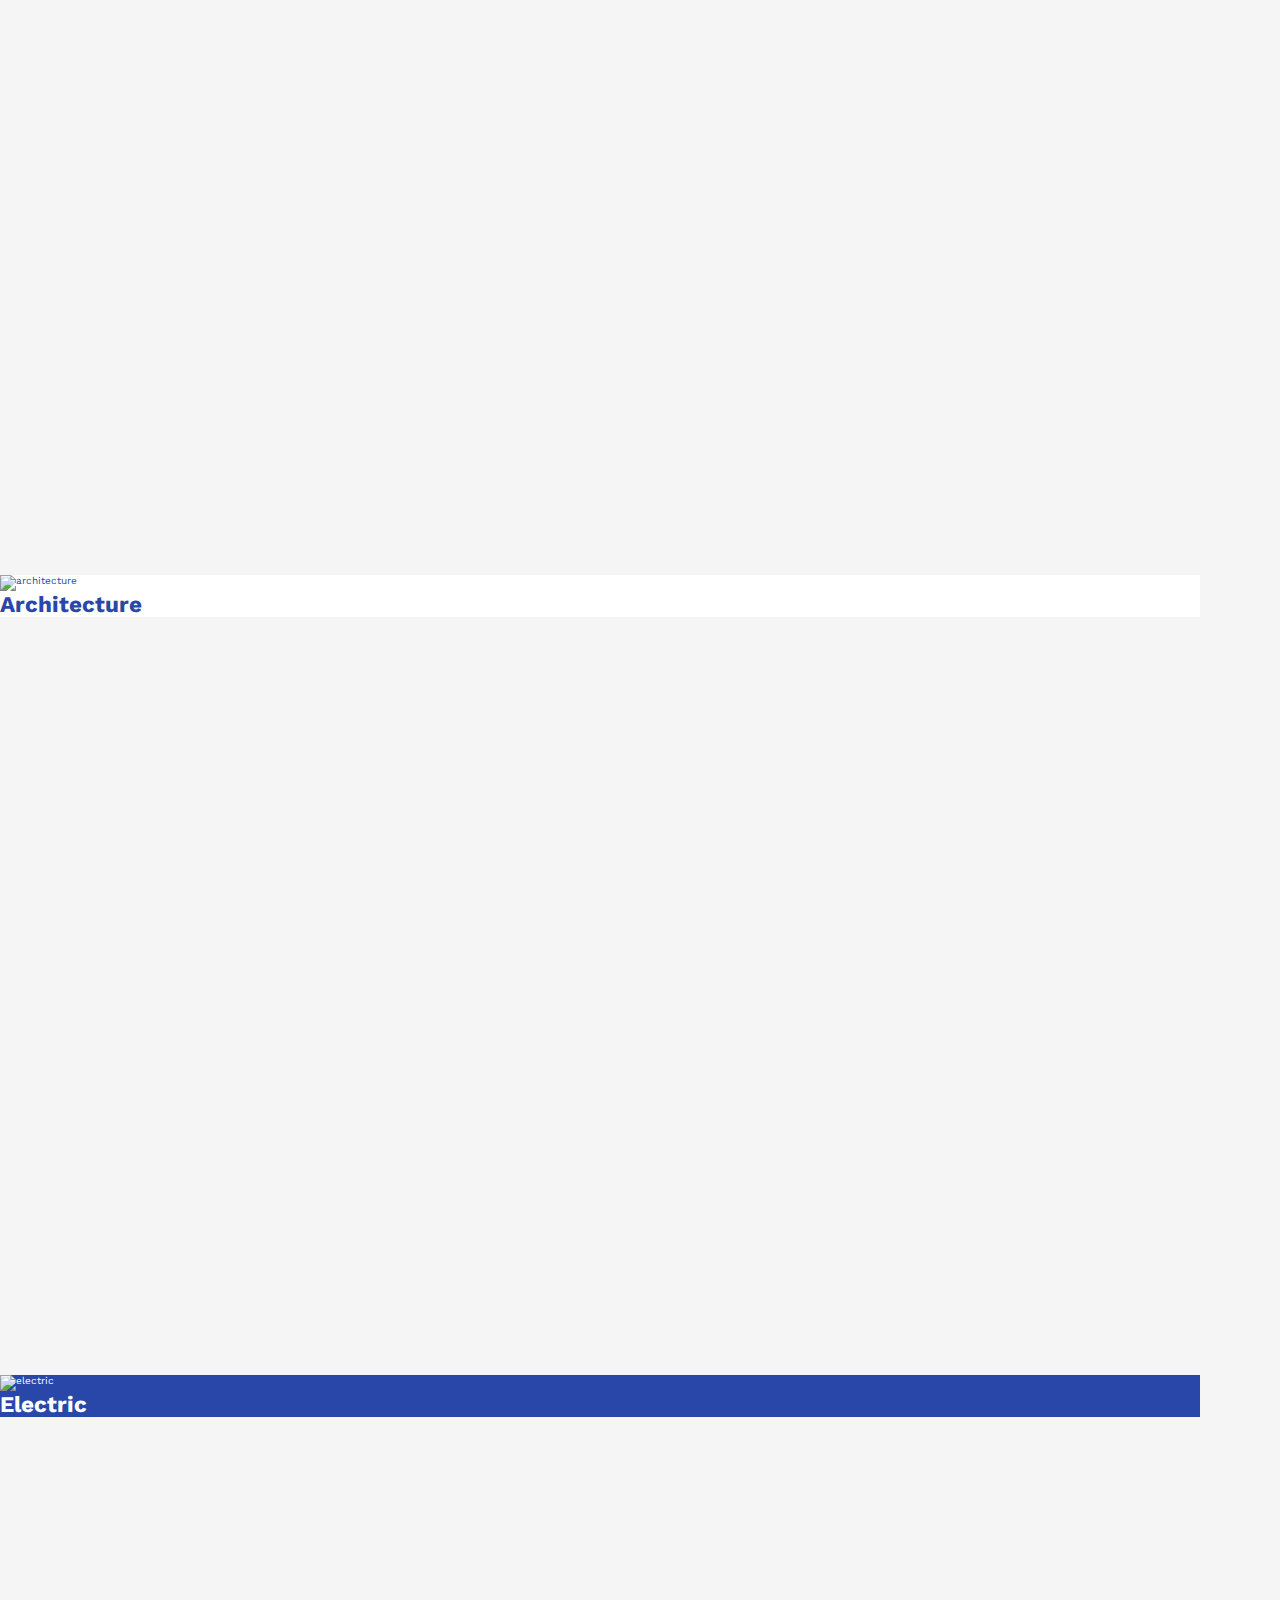
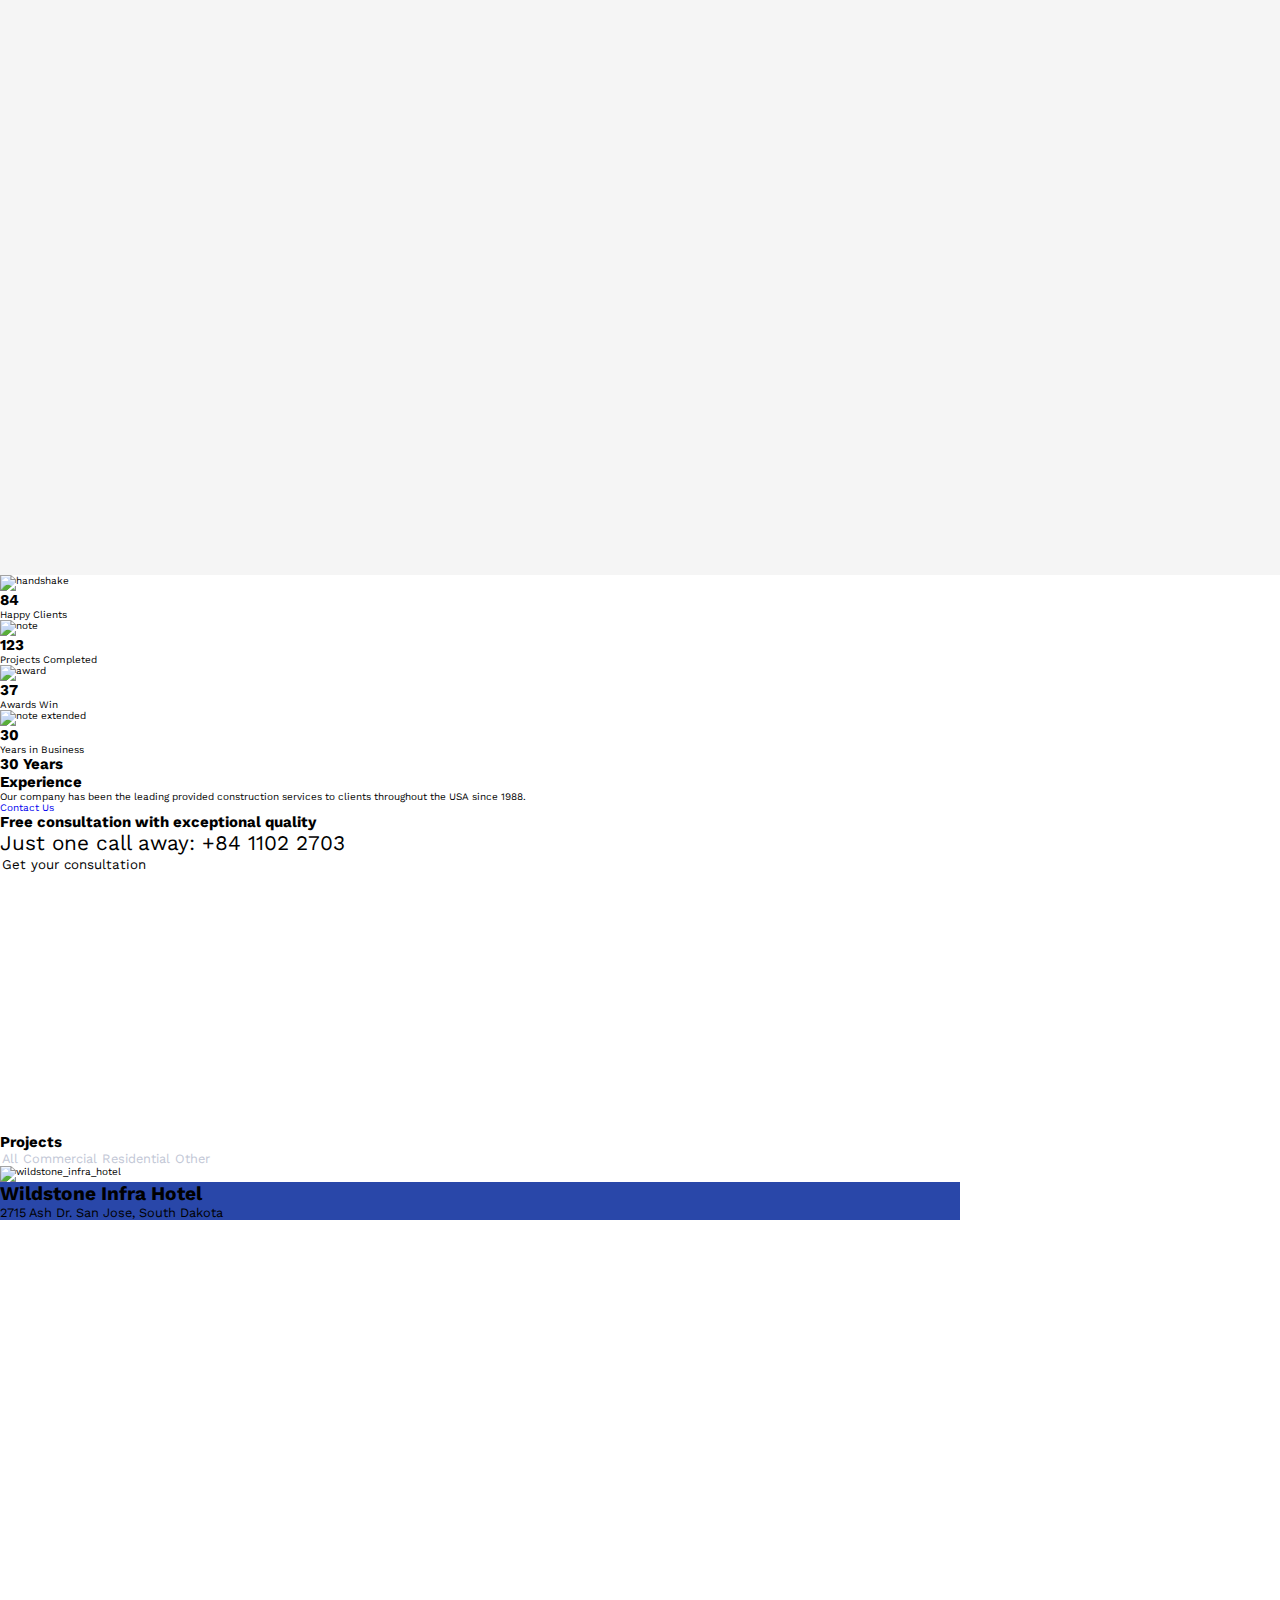
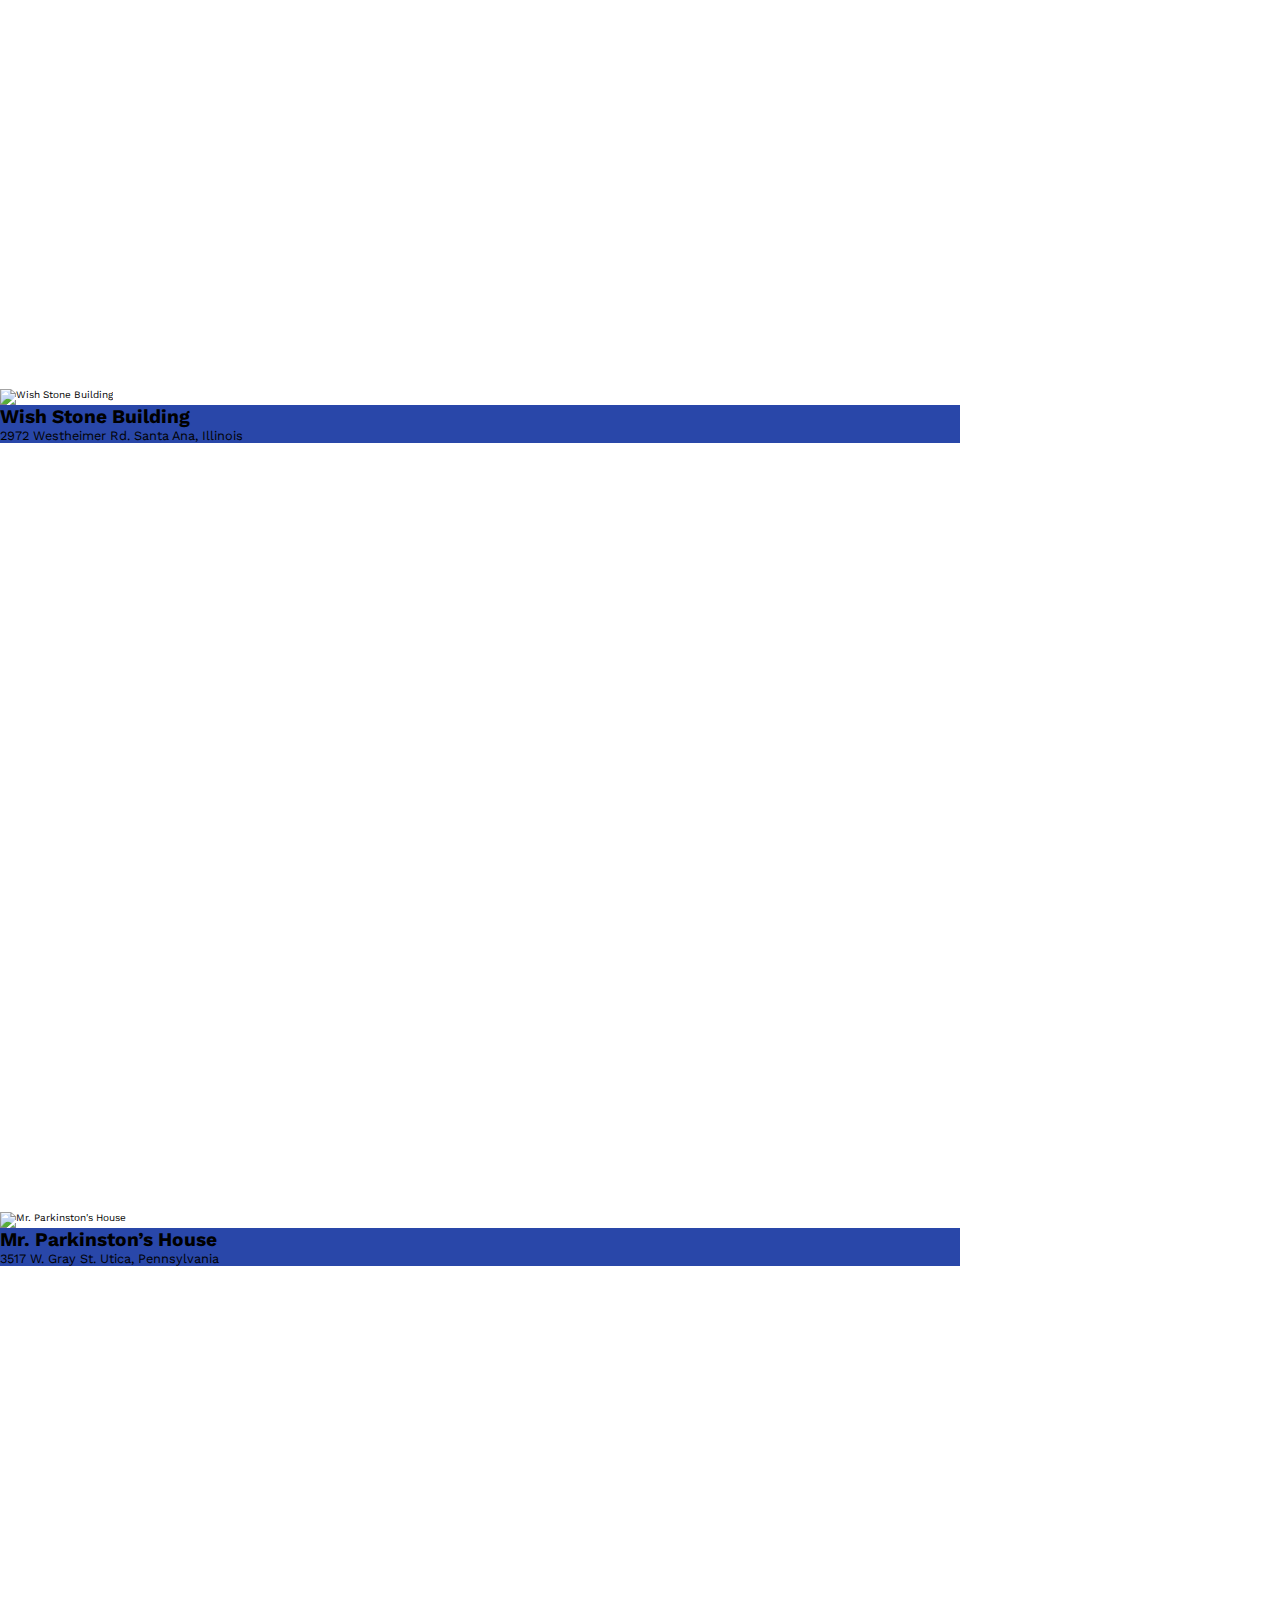
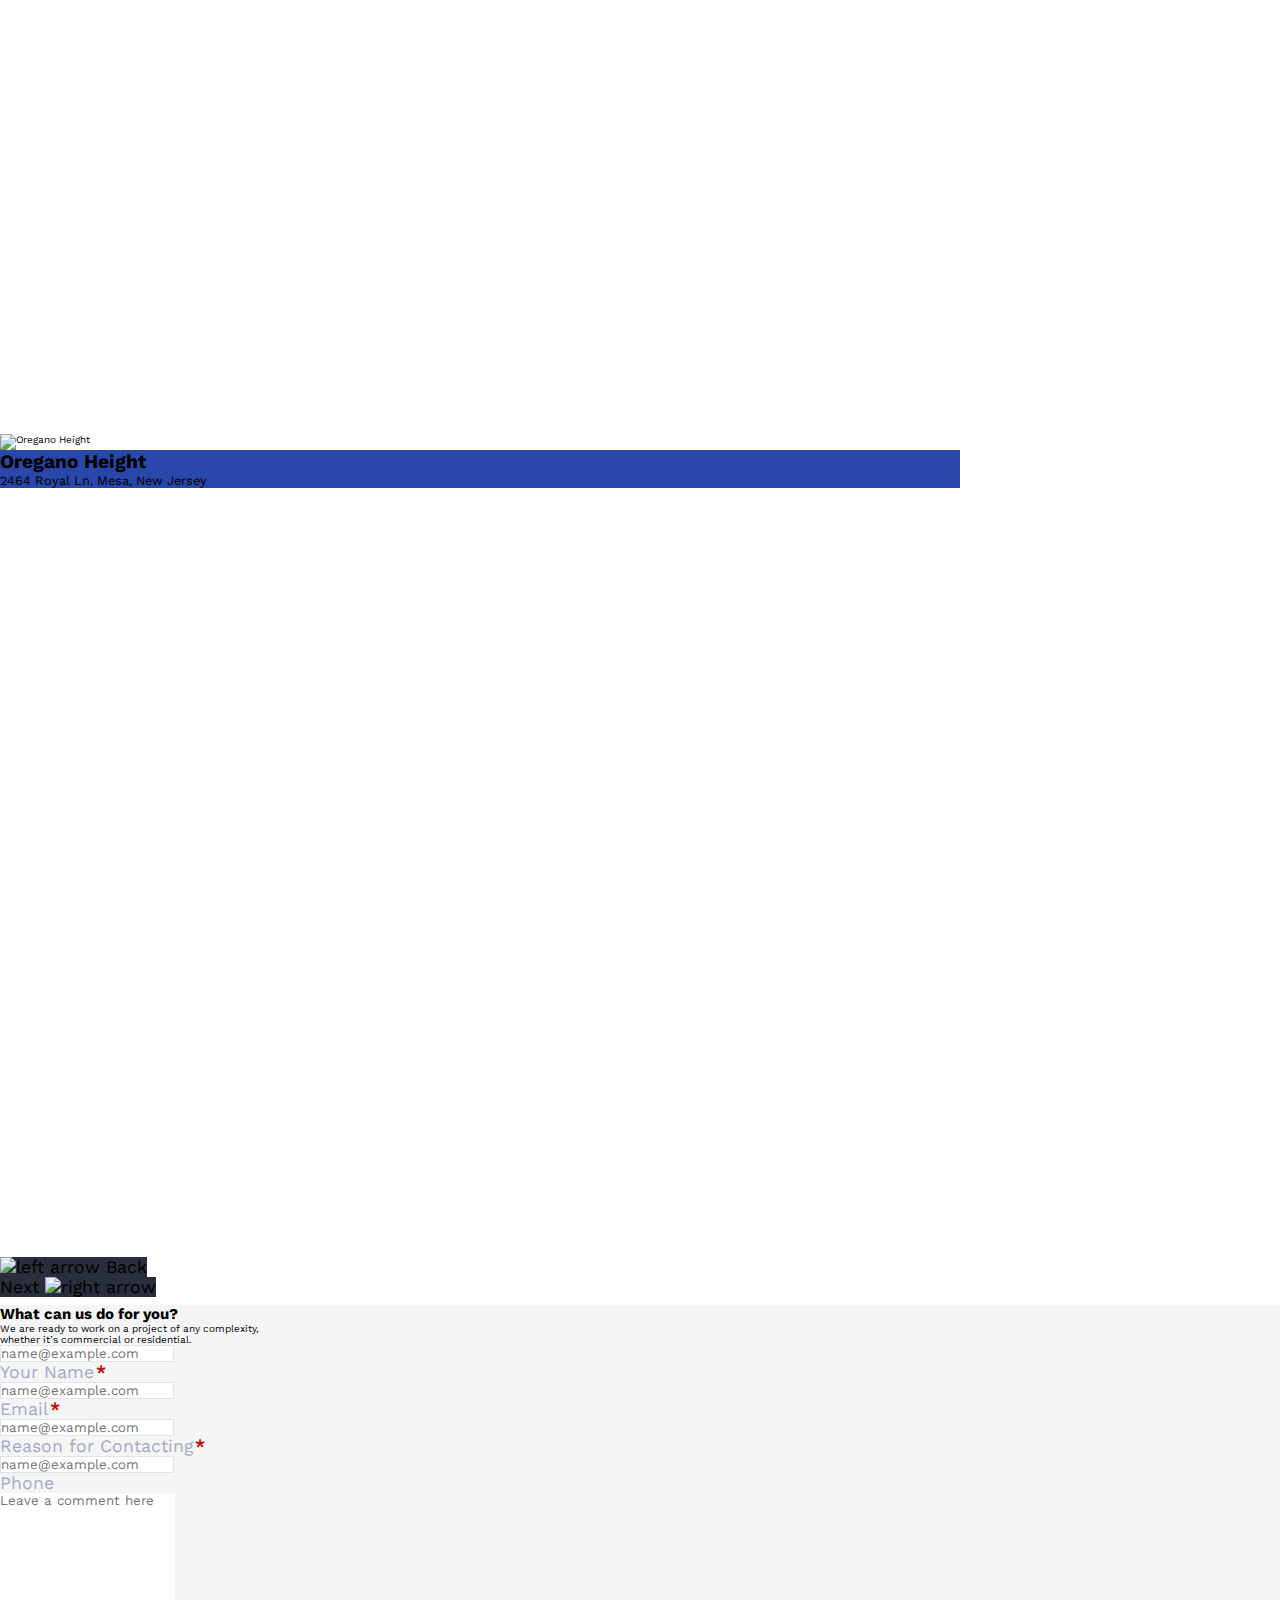
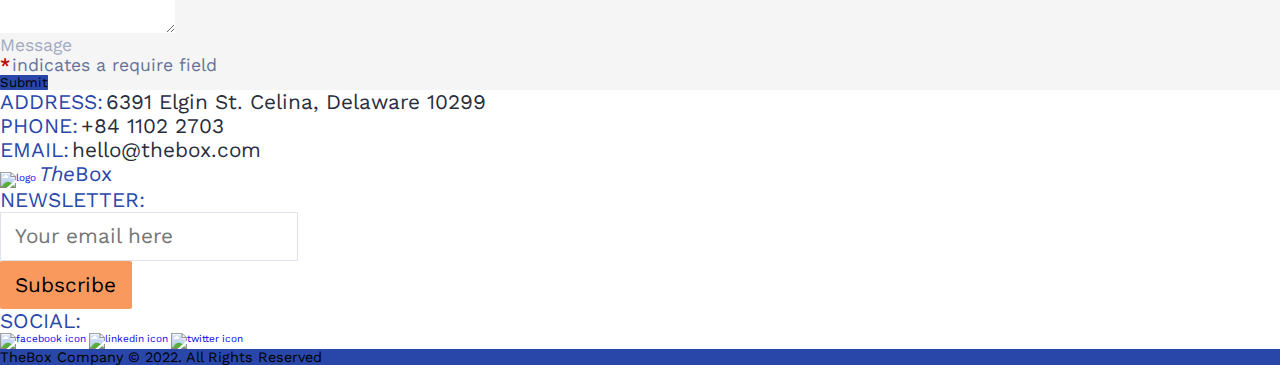
==== commit 936d0d77: "title changed" ====
--- a/index.html
+++ b/index.html
@@ -1,456 +1,710 @@
 <!DOCTYPE html>
 <html lang="en">
-
-<head>
+  <head>
     <meta charset="UTF-8" />
     <meta name="viewport" content="width=device-width, initial-scale=1.0" />
-    <link href="https://cdn.jsdelivr.net/npm/bootstrap@5.2.3/dist/css/bootstrap.min.css" rel="stylesheet"
-        integrity="sha384-rbsA2VBKQhggwzxH7pPCaAqO46MgnOM80zW1RWuH61DGLwZJEdK2Kadq2F9CUG65" crossorigin="anonymous" />
-    <script src="https://cdn.jsdelivr.net/npm/bootstrap@5.2.3/dist/js/bootstrap.bundle.min.js"
-        integrity="sha384-kenU1KFdBIe4zVF0s0G1M5b4hcpxyD9F7jL+jjXkk+Q2h455rYXK/7HAuoJl+0I4"
-        crossorigin="anonymous"></script>
+    <link
+      href="https://cdn.jsdelivr.net/npm/bootstrap@5.2.3/dist/css/bootstrap.min.css"
+      rel="stylesheet"
+      integrity="sha384-rbsA2VBKQhggwzxH7pPCaAqO46MgnOM80zW1RWuH61DGLwZJEdK2Kadq2F9CUG65"
+      crossorigin="anonymous"
+    />
+    <script
+      src="https://cdn.jsdelivr.net/npm/bootstrap@5.2.3/dist/js/bootstrap.bundle.min.js"
+      integrity="sha384-kenU1KFdBIe4zVF0s0G1M5b4hcpxyD9F7jL+jjXkk+Q2h455rYXK/7HAuoJl+0I4"
+      crossorigin="anonymous"
+    ></script>
 
     <link rel="stylesheet" href="style.css" />
-    <title>The Box BS</title>
-</head>
+    <title>The Box Bootstrap</title>
+  </head>
 
-<body>
+  <body>
     <nav class="navbar navbar-expand-lg">
-        <div class="container">
-            <a class="navbar-brand fw-bold d-flex flex-row align-items-center gap-1" href="#">
-                <img src="./images/navbar/logo.svg" alt="logo" width="35" />
-                <span class="logo-text"><i>The</i>Box</span>
-            </a>
-            <button class="navbar-toggler" type="button" data-bs-toggle="collapse"
-                data-bs-target="#navbarSupportedContent" aria-controls="navbarSupportedContent" aria-expanded="false"
-                aria-label="Toggle navigation">
-                <span class="navbar-toggler-icon"></span>
-            </button>
-            <div class="collapse navbar-collapse" id="navbarSupportedContent">
-                <ul class="navbar-nav ms-auto mb-2 mb-lg-0">
-                    <li class="nav-item">
-                        <a class="nav-link active" aria-current="page" href="#">Home</a>
-                    </li>
-                    <li class="nav-item ms-lg-2">
-                        <a class="nav-link" href="#">About Us</a>
-                    </li>
-                    <li class="nav-item ms-lg-2">
-                        <a class="nav-link" href="#">Projects</a>
-                    </li>
-                    <li class="nav-item ms-lg-2">
-                        <a class="nav-link" href="#">Services</a>
-                    </li>
-                    <li class="nav-item ms-lg-2">
-                        <a class="nav-link" href="#">Contact Us</a>
-                    </li>
-                </ul>
-            </div>
-        </div>
+      <div class="container">
+        <a
+          class="navbar-brand fw-bold d-flex flex-row align-items-center gap-3"
+          href="#"
+        >
+          <img src="./images/navbar/logo.svg" alt="logo" width="35" />
+          <span class="logo-text"><i>The</i>Box</span>
+        </a>
+        <button
+          class="navbar-toggler"
+          type="button"
+          data-bs-toggle="collapse"
+          data-bs-target="#navbarSupportedContent"
+          aria-controls="navbarSupportedContent"
+          aria-expanded="false"
+          aria-label="Toggle navigation"
+        >
+          <span class="navbar-toggler-icon"></span>
+        </button>
+        <div class="collapse navbar-collapse" id="navbarSupportedContent">
+          <ul class="navbar-nav ms-auto mb-2 mb-lg-0">
+            <li class="nav-item">
+              <a class="nav-link active" aria-current="page" href="#hero"
+                >Home</a
+              >
+            </li>
+            <li class="nav-item ms-lg-2">
+              <a class="nav-link" href="#about">About Us</a>
+            </li>
+            <li class="nav-item ms-lg-2">
+              <a class="nav-link" href="#projects">Projects</a>
+            </li>
+            <li class="nav-item ms-lg-2">
+              <a class="nav-link" href="#service">Services</a>
+            </li>
+            <li class="nav-item ms-lg-2">
+              <a class="nav-link" href="#contact">Contact Us</a>
+            </li>
+          </ul>
+        </div>
+      </div>
     </nav>
 
-    <section class="container-fluid position-relative d-flex flex-column justify-content-center gap-2" id="hero">
-        <h1 class="hero-heading h1 col-12 d-flex align-items-center justify-content-center justify-content-md-start">
-            Building things <br />
-            is our mission.
-        </h1>
-        <div class="hero-card w-100 mx-auto d-flex flex-column justify-content-center">
-            <h5 class="text-white text-center">Feature Projects</h5>
-            <p class="text-white text-center">
-                The National University of <br />
-                Architecture
-            </p>
-            <div class="btn-group w-100 mt-auto bottom-0 d-flex" role="group" aria-label="Basic outlined example">
-                <button type="button"
-                    class="btn btn-outline-primary d-flex align-items-center justify-content-center gap-2 text-white h-100 border-0">
-                    <img src="./images/icons/arrow-left-solid.svg" alt="" class="h-100" />
-                    Back
-                </button>
-                <button type="button"
-                    class="btn btn-outline-primary d-flex align-items-center justify-content-center gap-2 text-white h-100 border-0">
-                    Next
-                    <img src="./images/icons/arrow-right-solid.svg" alt="" class="h-100" />
-                </button>
-            </div>
-        </div>
+    <section
+      class="container-fluid position-relative d-flex flex-column justify-content-center gap-2"
+      id="hero"
+    >
+      <h1
+        class="hero-heading h1 col-12 d-flex align-items-center justify-content-center justify-content-md-start"
+      >
+        Building things <br />
+        is our mission.
+      </h1>
+      <div
+        class="hero-card w-100 mx-auto d-flex flex-column justify-content-center position-absolute"
+      >
+        <h5 class="text-white text-center fw-bold">Feature Projects</h5>
+        <p class="text-white text-center">
+          The National University of <br />
+          Architecture
+        </p>
+        <div
+          class="btn-group w-100 bottom-0 d-flex"
+          role="group"
+          aria-label="Basic outlined example"
+        >
+          <button
+            type="button"
+            class="btn btn-outline-primary d-flex align-items-center justify-content-center gap-2 text-white h-100 border-0"
+          >
+            <img
+              src="./images/icons/arrow-left-solid.svg"
+              alt="arrow left"
+              class="h-100"
+            />
+            Back
+          </button>
+          <button
+            type="button"
+            class="btn btn-outline-primary d-flex align-items-center justify-content-center gap-2 text-white h-100 border-0"
+          >
+            Next
+            <img
+              src="./images/icons/arrow-right-solid.svg"
+              alt="arrow right"
+              class="h-100"
+            />
+          </button>
+        </div>
+      </div>
     </section>
 
-    <section id="reason" class="container-fluid py-5 d-flex flex-column justify-content-between gap-4">
-        <h2 class="text-center fw-bold mb-3">Our Reputation</h2>
+    <section
+      id="reason"
+      class="container-fluid py-5 d-flex flex-column justify-content-between gap-4"
+    >
+      <h2 class="text-center fw-bold mb-3">Our Reputation</h2>
+      <div
+        class="reason-card-container mx-auto d-flex flex-column flex-md-row w-100 justify-content-between align-items-center gap-3 gap-md-4"
+      >
         <div
-            class="reason-card-container mx-auto d-flex flex-column flex-md-row w-100 justify-content-between align-items-center gap-3 gap-md-4">
-            <div
-                class="reason-card p-3 border border-black w-100 d-flex flex-column align-items-start gap-1 gap-sm-3 justify-content-md-center">
-                <img src="./images/reasons/headphone.svg" alt="headphone" />
-                <h2 class="mb-0 fw-semibold">Best Services</h2>
-                <p class="flex-grow-1 mb-0 w-100">
-                    Nullam senectus porttitor in <br />
-                    eget. Eget rutrum leo interdum.
-                </p>
-            </div>
-            <div class="reason-card p-3 border border-black w-100 d-flex flex-column align-items-start gap-1 gap-sm-3">
-                <img src="./images/reasons/headphone.svg" alt="headphone" />
-                <h2 class="mb-0 fw-semibold">Best Teams</h2>
-                <p class="flex-grow-1 mb-0 w-100">
-                    Cursus semper tellus volutpat <br />
-                    aliquet lacus.
-                </p>
-            </div>
-            <div class="reason-card p-3 border border-black w-100 d-flex flex-column align-items-start gap-1 gap-sm-3">
-                <img src="./images/reasons/best_design.svg" alt="best design" />
-                <h2 class="mb-0 fw-semibold">Best Designs</h2>
-                <p class="flex-grow-1 mb-0 w-100">
-                    Ultricies at ipsum nunc, <br />
-                    tristique nam lectus.
-                </p>
-            </div>
-        </div>
+          class="reason-card p-3 border border-black w-100 d-flex flex-column align-items-start gap-1 gap-sm-3 justify-content-md-center"
+        >
+          <img src="./images/reasons/headphone.svg" alt="headphone" />
+          <h2 class="mb-0 fw-semibold">Best Services</h2>
+          <p class="flex-grow-1 mb-0 w-100">
+            Nullam senectus porttitor in <br />
+            eget. Eget rutrum leo interdum.
+          </p>
+        </div>
+        <div
+          class="reason-card p-3 border border-black w-100 d-flex flex-column align-items-start gap-1 gap-sm-3"
+        >
+          <img src="./images/reasons/headphone.svg" alt="headphone" />
+          <h2 class="mb-0 fw-semibold">Best Teams</h2>
+          <p class="flex-grow-1 mb-0 w-100">
+            Cursus semper tellus volutpat <br />
+            aliquet lacus.
+          </p>
+        </div>
+        <div
+          class="reason-card p-3 border border-black w-100 d-flex flex-column align-items-start gap-1 gap-sm-3"
+        >
+          <img src="./images/reasons/best_design.svg" alt="best design" />
+          <h2 class="mb-0 fw-semibold">Best Designs</h2>
+          <p class="flex-grow-1 mb-0 w-100">
+            Ultricies at ipsum nunc, <br />
+            tristique nam lectus.
+          </p>
+        </div>
+      </div>
     </section>
 
     <section id="about" class="container-fluid mx-auto py-5">
-        <div class="about-container position-relative h-100 w-100">
-            <div class="about-text-container position-absolute h-100 w-100 text-white d-flex flex-column">
-                <h3 class="mb-0 fw-bold">About Us</h3>
-                <p class="mb-0 fw-light">
-                    For more than 30 years we have been delivering world-class
-                    construction and we’ve built many lasting relationships along the
-                    way.
-                    <br />
-                    <br />
-                    We’ve matured into an industry leader and trusted resource for those
-                    seeking quality, innovation and reliability when building in the
-                    U.S.
-                </p>
-                <button class="bg-white border-0 py-md-2 px-md-4">
-                    More on Our History
-                </button>
-            </div>
-        </div>
+      <div
+        class="about-container border-radius-3px position-relative h-100 w-100"
+      >
+        <div
+          class="about-text-container position-absolute h-100 w-100 text-white d-flex flex-column"
+        >
+          <h3 class="mb-0 fw-bold">About us</h3>
+          <p class="mb-0 fw-light">
+            For more than 30 years we have been delivering world-class
+            construction and we’ve built many lasting relationships along the
+            way.
+            <br />
+            <br />
+            We’ve matured into an industry leader and trusted resource for those
+            seeking quality, innovation and reliability when building in the
+            U.S.
+          </p>
+          <button class="bg-white border-0 py-md-2 px-md-4 border-radius-3px">
+            More on Our History
+          </button>
+        </div>
+      </div>
     </section>
 
     <section id="service" class="py-5">
-        <h2 class="text-center fw-bold">Services</h2>
-        <div class="service-container container-sm">
-            <div class="service-card-container row">
-                <div class="service-card-outer col-12 col-md-6 col-lg-4 p-4">
-                    <div
-                        class="service-card-inner w-100 h-100 d-flex flex-column align-items-center justify-content-center">
-                        <img src="./images/service/construction.svg" alt="construction" class="h-25" />
-                        <span></span>
-                        <h4 class="m-0 fw-bold">Construction</h4>
-                    </div>
-                </div>
-                <div class="service-card-outer col-12 col-md-6 col-lg-4 p-4">
-                    <div
-                        class="service-card-inner w-100 h-100 d-flex flex-column align-items-center justify-content-center">
-                        <img src="./images/service/renovation.svg" alt="renovation" class="h-25" />
-                        <span></span>
-                        <h4 class="m-0 fw-bold">Renovation</h4>
-                    </div>
-                </div>
-                <div class="service-card-outer col-12 col-md-6 col-lg-4 p-4">
-                    <div
-                        class="service-card-inner w-100 h-100 d-flex flex-column align-items-center justify-content-center">
-                        <img src="./images/service/consultation.svg" alt="construction" class="h-25" />
-                        <span></span>
-                        <h4 class="m-0 fw-bold">Consultation</h4>
-                    </div>
-                </div>
-                <div class="service-card-outer col-12 col-md-6 col-lg-4 p-4">
-                    <div
-                        class="service-card-inner w-100 h-100 d-flex flex-column align-items-center justify-content-center">
-                        <img src="./images/service/repair_services.svg" alt="repait services" class="h-25" />
-                        <span></span>
-                        <h4 class="m-0 fw-bold">Repair Services</h4>
-                    </div>
-                </div>
-                <div class="service-card-outer col-12 col-md-6 col-lg-4 p-4">
-                    <div
-                        class="service-card-inner w-100 h-100 d-flex flex-column align-items-center justify-content-center">
-                        <img src="./images/service/architecture.svg" alt="architecture" class="h-25" />
-                        <span></span>
-                        <h4 class="m-0 fw-bold">Architecture</h4>
-                    </div>
-                </div>
-                <div class="service-card-outer col-12 col-md-6 col-lg-4 p-4">
-                    <div
-                        class="service-card-inner w-100 h-100 d-flex flex-column align-items-center justify-content-center">
-                        <img src="./images/service/electric.svg" alt="electric" class="h-25" />
-                        <span></span>
-                        <h4 class="m-0 fw-bold">Electric</h4>
-                    </div>
-                </div>
-            </div>
-        </div>
+      <h2 class="text-center fw-bold">Services</h2>
+      <div class="service-container container-sm">
+        <div class="service-card-container row">
+          <div class="service-card-outer col-12 col-md-6 col-lg-4 p-4">
+            <div
+              class="service-card-inner border-radius-3px w-100 h-100 d-flex flex-column align-items-center justify-content-center"
+            >
+              <img
+                src="./images/service/construction.svg"
+                alt="construction"
+                class="h-25"
+              />
+              <span></span>
+              <h4 class="m-0 fw-bold">Construction</h4>
+            </div>
+          </div>
+          <div class="service-card-outer col-12 col-md-6 col-lg-4 p-4">
+            <div
+              class="service-card-inner border-radius-3px w-100 h-100 d-flex flex-column align-items-center justify-content-center"
+            >
+              <img
+                src="./images/service/renovation.svg"
+                alt="renovation"
+                class="h-25"
+              />
+              <span></span>
+              <h4 class="m-0 fw-bold">Renovation</h4>
+            </div>
+          </div>
+          <div class="service-card-outer col-12 col-md-6 col-lg-4 p-4">
+            <div
+              class="service-card-inner border-radius-3px w-100 h-100 d-flex flex-column align-items-center justify-content-center"
+            >
+              <img
+                src="./images/service/consultation.svg"
+                alt="construction"
+                class="h-25"
+              />
+              <span></span>
+              <h4 class="m-0 fw-bold">Consultation</h4>
+            </div>
+          </div>
+          <div class="service-card-outer col-12 col-md-6 col-lg-4 p-4">
+            <div
+              class="service-card-inner border-radius-3px w-100 h-100 d-flex flex-column align-items-center justify-content-center"
+            >
+              <img
+                src="./images/service/repair_services.svg"
+                alt="repait services"
+                class="h-25"
+              />
+              <span></span>
+              <h4 class="m-0 fw-bold">Repair Services</h4>
+            </div>
+          </div>
+          <div class="service-card-outer col-12 col-md-6 col-lg-4 p-4">
+            <div
+              class="service-card-inner border-radius-3px w-100 h-100 d-flex flex-column align-items-center justify-content-center"
+            >
+              <img
+                src="./images/service/architecture.svg"
+                alt="architecture"
+                class="h-25"
+              />
+              <span></span>
+              <h4 class="m-0 fw-bold">Architecture</h4>
+            </div>
+          </div>
+          <div class="service-card-outer col-12 col-md-6 col-lg-4 p-4">
+            <div
+              class="service-card-inner border-radius-3px w-100 h-100 d-flex flex-column align-items-center justify-content-center"
+            >
+              <img
+                src="./images/service/electric.svg"
+                alt="electric"
+                class="h-25"
+              />
+              <span></span>
+              <h4 class="m-0 fw-bold">Electric</h4>
+            </div>
+          </div>
+        </div>
+      </div>
     </section>
-
-    <section id="stats" class="py-5 ">
-        <div class="stats-container container-sm p-2">
-            <div class="row m-0 h-100 w-100">
-                <div class="stats-diagram mx-auto  h-100  col-12 col-lg-8 d-flex flex-column gap-2 ">
-                    <div class="row m-0 stats-diagram-row position-relative ">
-                        <div class="stats-card-84 col-12 col-md-6  col-lg-5 stats-card-outer p-3 p-md-5 p-lg-2  z-1">
-                            <div
-                                class="w-100 h-100 stats-card-inner position-relative d-flex flex-column justify-content-center">
-                                <img src="./images/stats/handshake.svg" alt="handshake" class="position-absolute ">
-                                <h2 class="m-0 p-0 ">84</h2>
-                                <p class="m-0">Happy Clients</p>
-                            </div>
-                        </div>
-                        <div class="stats-card-123 col-12 col-md-6   col-lg-5  stats-card-outer p-3 p-md-5 p-lg-2 ">
-                            <div
-                                class="w-100 h-100 stats-card-inner position-relative d-flex flex-column justify-content-center">
-                                <img src="./images/stats/note.svg" alt="note" class="position-absolute ">
-                                <h2 class="m-0 p-0 ">123</h2>
-                                <p class="m-0">Projects Completed</p>
-                            </div>
-                        </div>
-                    </div>
-                    <div class="row m-0 stats-diagram-row position-relative ">
-                        <div class="stats-card-37 col-12 col-md-6  col-lg-5  stats-card-outer p-3 p-md-5 p-lg-2 ">
-                            <div
-                                class="w-100 h-100 stats-card-inner position-relative d-flex flex-column justify-content-center z-2 ">
-                                <img src="./images/stats/award.svg" alt="award" class="position-absolute ">
-                                <h2 class="m-0 p-0 ">37</h2>
-                                <p class="m-0 ">Awards Win</p>
-                            </div>
-                        </div>
-                        <div class="stats-card-30 col-12 col-md-6  stats-card-outer col-lg-5  p-3 p-md-5  p-lg-2 ">
-                            <div
-                                class="w-100 h-100 stats-card-inner position-relative d-flex flex-column justify-content-center">
-                                <img src="./images/stats/note_extended.svg" alt="note extended"
-                                    class="position-absolute ">
-                                <h2 class="m-0 p-0 ">30</h2>
-                                <p class="m-0 ">Years in Business</p>
-                            </div>
-                        </div>
-                    </div>
-                </div>
-                <div class="stats-text col-12 col-lg-4 p-4 d-flex flex-column justify-content-center  gap-4 mx-auto ">
-                    <h2 class="fw-bold h1 m-0 ">30 Years <br>Experience</h2>
-                    <p class="m-0 ">Our company has been the leading provided construction services to clients
-                        throughout the USA
-                        since 1988.</p>
-                    <a class="m-0 py-2 px-5 px-lg-4 " href="#contact">Contact Us</a>
-                </div>
-            </div>
-        </div>
+    <section id="stats" class="container-sm p-2">
+      <div class="row m-0 h-100 w-100">
+        <div
+          class="stats-diagram mx-auto h-100 col-12 col-lg-8 d-flex flex-column position-relative"
+        >
+          <div class="row m-0 stats-diagram-row position-relative">
+            <div
+              class="stats-card-84 col-12 col-md-6 col-lg-5 stats-card-outer p-3 p-md-5 p-lg-2 z-1"
+            >
+              <div
+                class="w-100 h-100 stats-card-inner border-radius-3px position-relative d-flex flex-column justify-content-center"
+              >
+                <img
+                  src="./images/stats/handshake.svg"
+                  alt="handshake"
+                  class="position-absolute"
+                />
+                <h2 class="m-0 p-0">84</h2>
+                <p class="m-0">Happy Clients</p>
+              </div>
+            </div>
+            <div
+              class="stats-card-123 col-12 col-md-6 col-lg-5 stats-card-outer p-3 p-md-5 p-lg-2"
+            >
+              <div
+                class="w-100 h-100 stats-card-inner border-radius-3px position-relative d-flex flex-column justify-content-center"
+              >
+                <img
+                  src="./images/stats/note.svg"
+                  alt="note"
+                  class="position-absolute"
+                />
+                <h2 class="m-0 p-0">123</h2>
+                <p class="m-0">Projects Completed</p>
+              </div>
+            </div>
+          </div>
+          <div class="row m-0 stats-diagram-row position-relative">
+            <div
+              class="stats-card-37 col-12 col-md-6 col-lg-5 stats-card-outer p-3 p-md-5 p-lg-2"
+            >
+              <div
+                class="w-100 h-100 stats-card-inner border-radius-3px position-relative d-flex flex-column justify-content-center z-2"
+              >
+                <img
+                  src="./images/stats/award.svg"
+                  alt="award"
+                  class="position-absolute"
+                />
+                <h2 class="m-0 p-0">37</h2>
+                <p class="m-0">Awards Win</p>
+              </div>
+            </div>
+            <div
+              class="stats-card-30 col-12 col-md-6 stats-card-outer col-lg-5 p-3 p-md-5 p-lg-2"
+            >
+              <div
+                class="w-100 h-100 stats-card-inner border-radius-3px position-relative d-flex flex-column justify-content-center"
+              >
+                <img
+                  src="./images/stats/note_extended.svg"
+                  alt="note extended"
+                  class="position-absolute"
+                />
+                <h2 class="m-0 p-0">30</h2>
+                <p class="m-0">Years in Business</p>
+              </div>
+            </div>
+          </div>
+        </div>
+        <div
+          class="stats-text col-12 col-lg-4 p-4 d-flex flex-column justify-content-center gap-4 mx-auto"
+        >
+          <h2 class="fw-bold h1 m-0">30 Years <br />Experience</h2>
+          <p class="m-0">
+            Our company has been the leading provided construction services to
+            clients throughout the USA since 1988.
+          </p>
+          <a class="m-0 py-2 px-5 px-lg-4 border-radius-3px" href="#contact"
+            >Contact Us</a
+          >
+        </div>
+      </div>
     </section>
     <section id="ads" class="py-1">
-        <div class="ads-container container h-100 w-100 p-0 ">
-            <div class="row m-0 h-100 w-100 text-white ">
-                <div
-                    class="ads-content col-12 col-lg-9 d-flex flex-column align-items-centeralign-items-md-start d-flex aligni d-flex flex-column justify-content-evenly justify-content-md-center ">
-                    <h2 class="text-center text-lg-start ">Free consultation with exceptional quality</h2>
-                    <p class="text-center text-lg-start m-0 ">Just one call away: +84 1102 2703</p>
-                </div>
-                <div class="ads-button-container col-9 col-lg-3 mx-auto d-flex align-items-center ">
-                    <button class="text-white w-100 py-2 py-lg-3  h6 m-0 ">Get your consultation</button>
-                </div>
-            </div>
-        </div>
+      <div class="ads-container container h-100 w-100 p-0">
+        <div class="row m-0 h-100 w-100 text-white">
+          <div
+            class="ads-content col-12 col-lg-9 d-flex flex-column align-items-centeralign-items-md-start d-flex aligni d-flex flex-column justify-content-evenly justify-content-md-center gap-2"
+          >
+            <h2 class="text-center text-lg-start mt-auto mt-lg-0">
+              Free consultation with exceptional quality
+            </h2>
+            <p class="text-center text-lg-start mt-auto mt-lg-0">
+              Just one call away: +84 1102 2703
+            </p>
+          </div>
+          <div
+            class="ads-button-container col-9 col-lg-3 mx-auto d-flex align-items-center"
+          >
+            <button class="text-white w-100 py-2 py-lg-3 h6 m-0">
+              Get your consultation
+            </button>
+          </div>
+        </div>
+      </div>
     </section>
     <section id="projects" class="container-lg py-5">
-        <h2 class="project-heading fw-bold px-4 mx-auto ">Projects</h2>
-        <div class="project-container row mx-auto">
-            <div class="projects-link-container col-12 col-md-3 p-4 d-flex flex-row flex-md-column">
-                <a href="#" class="active ps-0 ps-md-2 pb-1 pb-md-0 text-decoration-none fw-semibold">All</a>
-                <a href="#"
-                    class="ps-0 ps-md-2 pb-1 pb-md-0 text-decoration-none fw-semibold ms-3 ms-md-0 mt-0 mt-md-1">Commercial</a>
-                <a href="#"
-                    class="ps-0 ps-md-2 pb-1 pb-md-0 text-decoration-none fw-semibold ms-3 ms-md-0 mt-0 mt-md-1">Residential</a>
-                <a href="#"
-                    class="ps-0 ps-md-2 pb-1 pb-md-0 text-decoration-none fw-semibold ms-3 ms-md-0 mt-0 mt-md-1">Other</a>
-            </div>
-            <div class="projects-cards-container col-12 col-md-9 p-4 row m-0">
-                <div class="project-card-outer col-12 col-md-6 p-3">
-                    <div class="project-card-inner h-100 w-100 d-flex flex-column gap-0">
-                        <div class="image-container overflow-hidden flex-grow-1 p-0">
-                            <img src="./images/project/wildstone_infra_hotel.svg" alt="wildstone_infra_hotel"
-                                class="object-fit-cover w-100" />
-                        </div>
-                        <div class="description text-white d-flex flex-column justify-content-center ps-2">
-                            <h6 class="m-0">Wildstone Infra Hotel</h6>
-                            <p class="m-0">2715 Ash Dr. San Jose, South Dakota</p>
-                        </div>
-                    </div>
-                </div>
-                <div class="project-card-outer col-12 col-md-6 p-3">
-                    <div class="project-card-inner h-100 w-100 d-flex flex-column gap-0">
-                        <div class="image-container overflow-hidden flex-grow-1 p-0">
-                            <img src="./images/project/wish_stone_buiilding.png" alt="Wish Stone Building"
-                                class="object-fit-cover w-100" />
-                        </div>
-                        <div class="description text-white d-flex flex-column justify-content-center ps-2">
-                            <h6 class="m-0">Wish Stone Building</h6>
-                            <p class="m-0">2972 Westheimer Rd. Santa Ana, Illinois</p>
-                        </div>
-                    </div>
-                </div>
-                <div class="project-card-outer col-12 col-md-6 p-3">
-                    <div class="project-card-inner h-100 w-100 d-flex flex-column gap-0">
-                        <div class="image-container overflow-hidden flex-grow-1 p-0">
-                            <img src="./images/project/parkinston_house.svg" alt="Mr. Parkinston's House"
-                                class="object-fit-cover w-100" />
-                        </div>
-                        <div class="description text-white d-flex flex-column justify-content-center ps-2">
-                            <h6 class="m-0">Mr. Parkinston’s House</h6>
-                            <p class="m-0">3517 W. Gray St. Utica, Pennsylvania</p>
-                        </div>
-                    </div>
-                </div>
-                <div class="project-card-outer col-12 col-md-6 p-3">
-                    <div class="project-card-inner h-100 w-100 d-flex flex-column gap-0">
-                        <div class="image-container overflow-hidden flex-grow-1 p-0">
-                            <img src="./images/project/oregano_height.svg" alt="Oregano Height"
-                                class="object-fit-cover w-100" />
-                        </div>
-                        <div class="description text-white d-flex flex-column justify-content-center ps-2">
-                            <h6 class="m-0">Oregano Height</h6>
-                            <p class="m-0">2464 Royal Ln. Mesa, New Jersey</p>
-                        </div>
-                    </div>
-                </div>
-                <div class="w-100 project-naviagation-outer px-3">
-                    <div class="project-navigation-inner w-100 h-100 row m-0">
-                        <button
-                            class="h-100 col-4 py-2 px-3 text-white d-flex justify-content-center align-items-center gap-1">
-                            <img src="./images/icons/arrow-left-solid.svg" alt="left arrow" class="h-75" />
-                            Back
-                        </button>
-                        <div
-                            class="project-navigation-dot-container h-100 col-4 d-flex align-items-center justify-content-evenly p-0">
-                            <a href="http://" target="_blank" rel="noopener noreferrer" class="h-25 rounded"></a><a
-                                href="http://" target="_blank" rel="noopener noreferrer" class="h-25 rounded"></a><a
-                                href="http://" target="_blank" rel="noopener noreferrer" class="h-25 rounded"></a><a
-                                href="http://" target="_blank" rel="noopener noreferrer" class="h-25 rounded"></a>
-                        </div>
-                        <button
-                            class="h-100 col-4 py-2 px-3 text-white d-flex justify-content-center align-items-center gap-sm-1">
-                            Next
-                            <img src="./images/icons/arrow-right-solid.svg" alt="right arrow" class="h-75" />
-                        </button>
-                    </div>
-                </div>
-            </div>
-        </div>
+      <h2 class="project-heading fw-bold px-4 mx-auto">Projects</h2>
+      <div class="project-container row mx-auto">
+        <div
+          class="projects-link-container col-12 col-md-3 p-4 d-flex flex-row flex-md-column"
+        >
+          <a
+            href="#"
+            class="ps-0 ps-md-2 pb-1 pb-md-0 text-decoration-none fw-semibold"
+            >All</a
+          >
+          <a
+            href="#"
+            class="ps-0 ps-md-2 pb-1 pb-md-0 text-decoration-none fw-semibold ms-3 ms-md-0 mt-0 mt-md-1"
+            >Commercial</a
+          >
+          <a
+            href="#"
+            class="ps-0 ps-md-2 pb-1 pb-md-0 text-decoration-none fw-semibold ms-3 ms-md-0 mt-0 mt-md-1"
+            >Residential</a
+          >
+          <a
+            href="#"
+            class="ps-0 ps-md-2 pb-1 pb-md-0 text-decoration-none fw-semibold ms-3 ms-md-0 mt-0 mt-md-1"
+            >Other</a
+          >
+        </div>
+        <div class="projects-cards-container col-12 col-md-9 p-4 row m-0">
+          <div class="project-card-outer col-12 col-md-6 p-3">
+            <div
+              class="project-card-inner h-100 w-100 d-flex flex-column gap-0"
+            >
+              <div class="image-container overflow-hidden flex-grow-1 p-0">
+                <img
+                  src="./images/project/wildstone_infra_hotel.svg"
+                  alt="wildstone_infra_hotel"
+                  class="object-fit-cover w-100"
+                />
+              </div>
+              <div
+                class="description text-white d-flex flex-column justify-content-center ps-2"
+              >
+                <h6 class="m-0">Wildstone Infra Hotel</h6>
+                <p class="m-0">2715 Ash Dr. San Jose, South Dakota</p>
+              </div>
+            </div>
+          </div>
+          <div class="project-card-outer col-12 col-md-6 p-3">
+            <div
+              class="project-card-inner h-100 w-100 d-flex flex-column gap-0"
+            >
+              <div class="image-container overflow-hidden flex-grow-1 p-0">
+                <img
+                  src="./images/project/wish_stone_buiilding.png"
+                  alt="Wish Stone Building"
+                  class="object-fit-cover w-100"
+                />
+              </div>
+              <div
+                class="description text-white d-flex flex-column justify-content-center ps-2"
+              >
+                <h6 class="m-0">Wish Stone Building</h6>
+                <p class="m-0">2972 Westheimer Rd. Santa Ana, Illinois</p>
+              </div>
+            </div>
+          </div>
+          <div class="project-card-outer col-12 col-md-6 p-3">
+            <div
+              class="project-card-inner h-100 w-100 d-flex flex-column gap-0"
+            >
+              <div class="image-container overflow-hidden flex-grow-1 p-0">
+                <img
+                  src="./images/project/parkinston_house.svg"
+                  alt="Mr. Parkinston's House"
+                  class="object-fit-cover w-100"
+                />
+              </div>
+              <div
+                class="description text-white d-flex flex-column justify-content-center ps-2"
+              >
+                <h6 class="m-0">Mr. Parkinston’s House</h6>
+                <p class="m-0">3517 W. Gray St. Utica, Pennsylvania</p>
+              </div>
+            </div>
+          </div>
+          <div class="project-card-outer col-12 col-md-6 p-3">
+            <div
+              class="project-card-inner h-100 w-100 d-flex flex-column gap-0"
+            >
+              <div class="image-container overflow-hidden flex-grow-1 p-0">
+                <img
+                  src="./images/project/oregano_height.svg"
+                  alt="Oregano Height"
+                  class="object-fit-cover w-100"
+                />
+              </div>
+              <div
+                class="description text-white d-flex flex-column justify-content-center ps-2"
+              >
+                <h6 class="m-0">Oregano Height</h6>
+                <p class="m-0">2464 Royal Ln. Mesa, New Jersey</p>
+              </div>
+            </div>
+          </div>
+          <div class="w-100 project-naviagation-outer px-3">
+            <div class="project-navigation-inner w-100 h-100 row m-0">
+              <button
+                class="h-100 col-4 py-2 px-3 text-white d-flex justify-content-center align-items-center gap-1"
+              >
+                <img
+                  src="./images/icons/arrow-left-solid.svg"
+                  alt="left arrow"
+                  class="h-75"
+                />
+                Back
+              </button>
+              <div
+                class="project-navigation-dot-container h-100 col-4 d-flex align-items-center justify-content-evenly p-0"
+              >
+                <a
+                  href="http://"
+                  target="_blank"
+                  rel="noopener noreferrer"
+                  class="h-25 rounded"
+                ></a
+                ><a
+                  href="http://"
+                  target="_blank"
+                  rel="noopener noreferrer"
+                  class="h-25 rounded"
+                ></a
+                ><a
+                  href="http://"
+                  target="_blank"
+                  rel="noopener noreferrer"
+                  class="h-25 rounded"
+                ></a
+                ><a
+                  href="http://"
+                  target="_blank"
+                  rel="noopener noreferrer"
+                  class="h-25 rounded"
+                ></a>
+              </div>
+              <button
+                class="h-100 col-4 py-2 px-3 text-white d-flex justify-content-center align-items-center gap-sm-1"
+              >
+                Next
+                <img
+                  src="./images/icons/arrow-right-solid.svg"
+                  alt="right arrow"
+                  class="h-75"
+                />
+              </button>
+            </div>
+          </div>
+        </div>
+      </div>
     </section>
 
     <section id="contact" class="py-5">
-        <div class="contact-container container-sm d-flex flex-column align-items-center justify-content-evenly">
-            <h2 class="fs-2 fw-bold">What can us do for you?</h2>
-            <p class="text-center fs-6 fw-normal">
-                We are ready to work on a project of any complexity, whether it’s
-                commercial or residential.
-            </p>
-            <form action="#" class="container-sm p-2 p-md-2">
-                <div class="row m-0">
-                    <div class="col-12 col-md-6 p-2">
-                        <div class="form-floating">
-                            <input type="text" class="form-control shadow-none" id="username" placeholder="name@example.com" />
-                            <label for="username">Your Name</label>
-                        </div>
-                    </div>
-                    <div class="col-12 col-md-6 p-2">
-                        <div class="form-floating">
-                            <input type="email" class="form-control shadow-none" id="email" placeholder="name@example.com" />
-                            <label for="email">Email</label>
-                        </div>
-                    </div>
-                </div>
-                <div class="row m-0">
-                    <div class="col-12 col-md-6 p-2">
-                        <div class="form-floating">
-                            <input type="text" class="form-control shadow-none" id="reason" placeholder="name@example.com" />
-                            <label for="reason">Reason for Contacting</label>
-                        </div>
-                    </div>
-                    <div class="col-12 col-md-6 p-2">
-                        <div class="form-floating">
-                            <input type="number" class="form-control shadow-none" id="phone" placeholder="name@example.com" />
-                            <label for="phone">Phone</label>
-                        </div>
-                    </div>
-                </div>
-                <div class="row m-0">
-                    <div class="col-12 p-2">
-                        <div class="form-floating">
-                            <textarea class="form-control shadow-none" placeholder="Leave a comment here" id="message"
-                                style="height: 140px"></textarea>
-                            <label class="align-items-start" for="message">Message</label>
-                        </div>
-                    </div>
-                </div>
-                <div class="row m-0">
-                    <div class="col-12 px-2">
-                        <p class="m-0">indicates a require field</p>
-                    </div>
-                </div>
-                <div class="row m-0 mt-2">
-                    <div class="col-7 col-md-5 mx-auto px-2">
-                        <button class="h-100 w-100 py-2 py-md-3 px-4 fw-semibold text-white fs-5" type="submit">
-                            Submit
-                        </button>
-                    </div>
-                </div>
-            </form>
-        </div>
+      <div
+        class="contact-container container-sm d-flex flex-column align-items-center justify-content-evenly"
+      >
+        <h2 class="fs-2 fw-bold">What can us do for you?</h2>
+        <p class="text-center fs-6 fw-normal">
+          We are ready to work on a project of any complexity,<br />
+          whether it’s commercial or residential.
+        </p>
+        <form action="#" class="container-sm p-2 p-md-2">
+          <div class="row m-0">
+            <div class="col-12 col-md-6 p-2">
+              <div class="form-floating">
+                <input
+                  type="text"
+                  class="form-control shadow-none"
+                  id="username"
+                  placeholder="name@example.com"
+                />
+                <label for="username">Your Name</label>
+              </div>
+            </div>
+            <div class="col-12 col-md-6 p-2">
+              <div class="form-floating">
+                <input
+                  type="email"
+                  class="form-control shadow-none"
+                  id="email"
+                  placeholder="name@example.com"
+                />
+                <label for="email">Email</label>
+              </div>
+            </div>
+          </div>
+          <div class="row m-0">
+            <div class="col-12 col-md-6 p-2">
+              <div class="form-floating">
+                <input
+                  type="text"
+                  class="form-control shadow-none"
+                  id="reason"
+                  placeholder="name@example.com"
+                />
+                <label for="reason">Reason for Contacting</label>
+              </div>
+            </div>
+            <div class="col-12 col-md-6 p-2">
+              <div class="form-floating">
+                <input
+                  type="number"
+                  class="form-control shadow-none"
+                  id="phone"
+                  placeholder="name@example.com"
+                />
+                <label for="phone">Phone</label>
+              </div>
+            </div>
+          </div>
+          <div class="row m-0">
+            <div class="col-12 p-2">
+              <div class="form-floating">
+                <textarea
+                  class="form-control shadow-none"
+                  placeholder="Leave a comment here"
+                  id="message"
+                  style="height: 140px"
+                ></textarea>
+                <label class="align-items-start" for="message">Message</label>
+              </div>
+            </div>
+          </div>
+          <div class="row m-0">
+            <div class="col-12 px-2">
+              <p class="m-0">indicates a require field</p>
+            </div>
+          </div>
+          <div class="row m-0 mt-2">
+            <div class="col-7 col-md-5 mx-auto px-2">
+              <button
+                class="h-100 w-100 py-2 py-md-3 px-4 fw-semibold text-white fs-5"
+                type="submit"
+              >
+                Submit
+              </button>
+            </div>
+          </div>
+        </form>
+      </div>
     </section>
 
     <footer class="pt-2 pb-0">
-        <div class="footer-container row m-0 mx-auto">
-            <div class="footer-content-outer col-12 col-md-6 p-2 p-md-4">
-                <div class="row m-0">
-                    <span class="col-3 col-sm-2 col-md-3 text-uppercase fw-semibold">ADDRESS:</span>
-                    <span class="col-9 col-sm-10 col-md-9">6391 Elgin St. Celina, Delaware 10299</span>
-                </div>
-                <div class="row m-0 mt-1 mt-md-3">
-                    <span class="col-3 col-sm-2 col-md-3 text-uppercase fw-semibold">PHONE:</span>
-                    <span class="col-9 col-sm-10 col-md-9">+84 1102 2703</span>
-                </div>
-                <div class="row m-0 mt-1 mt-md-3">
-                    <span class="col-3 col-sm-2 col-md-3 text-uppercase fw-semibold">EMAIL:</span>
-                    <span class="col-9 col-sm-10 col-md-9">hello@thebox.com</span>
-                </div>
-                <div class="row m-0 mt-1 mt-md-3">
-                    <a class="navbar-brand fw-bold d-flex flex-row align-items-center gap-1" href="#">
-                        <img src="./images/navbar/logo.svg" alt="logo" width="25" />
-                        <span class="logo-text"><i>The</i>Box</span>
-                    </a>
-                </div>
-            </div>
-            <div class="footer-form-outer col-12 col-md-6 p-2 p-md-4">
-                <div class="row m-0">
-                    <span class="col-3 col-sm-2 col-md-3 text-uppercase fw-semibold">NEWSLETTER:</span>
-                    <div class="input-container row m-0">
-                        <input type="text" placeholder="Your email here" class="col-8" />
-                        <div class="px-1 col-4">
-                            <button class="h-100 w-100 text-white">Subscribe</button>
-                        </div>
-                    </div>
-                </div>
-                <div class="row m-0 mt-1 mt-md-3">
-                    <span class="col-3 col-sm-2 col-md-3 text-uppercase fw-semibold">SOCIAL:</span>
-                    <div
-                        class="social-icon-container m-0 p-0 ps-2 d-flex flex-row align-items-center gap-1 gap-md-3 mt-1">
-                        <a class="h-100" href="#">
-                            <img class="h-100 rounded" src="./images/footer/facebook.svg" alt="facebook icon" />
-                        </a>
-                        <a class="h-100" href="#">
-                            <img class="h-100 rounded" src="./images/footer/linkedin.svg" alt="linkedin icon" />
-                        </a>
-                        <a class="h-100" href="#">
-                            <img class="h-100 rounded" src="./images/footer/twitter.svg" alt="twitter icon" />
-                        </a>
-                    </div>
-                </div>
-            </div>
-        </div>
-        <div class="copyright p-3 px-2 px-md-4">
-            <p class="mb-0 mx-auto text-white px-2 px-md-4">
-                TheBox Company © 2022. All Rights Reserved
-            </p>
-        </div>
+      <div class="footer-container row m-0 mx-auto">
+        <div class="footer-content-outer col-12 col-md-6 p-2 p-md-4">
+          <div class="row m-0">
+            <span class="col-3 col-sm-2 col-md-3 text-uppercase fw-semibold"
+              >ADDRESS:</span
+            >
+            <span class="col-9 col-sm-10 col-md-9"
+              >6391 Elgin St. Celina, Delaware 10299</span
+            >
+          </div>
+          <div class="row m-0 mt-1 mt-md-3">
+            <span class="col-3 col-sm-2 col-md-3 text-uppercase fw-semibold"
+              >PHONE:</span
+            >
+            <span class="col-9 col-sm-10 col-md-9">+84 1102 2703</span>
+          </div>
+          <div class="row m-0 mt-1 mt-md-3">
+            <span class="col-3 col-sm-2 col-md-3 text-uppercase fw-semibold"
+              >EMAIL:</span
+            >
+            <span class="col-9 col-sm-10 col-md-9">hello@thebox.com</span>
+          </div>
+          <div class="row m-0 mt-1 mt-md-3">
+            <a
+              class="navbar-brand fw-bold d-flex flex-row align-items-center gap-3"
+              href="#"
+            >
+              <img src="./images/navbar/logo.svg" alt="logo" width="25" />
+              <span class="logo-text"><i>The</i>Box</span>
+            </a>
+          </div>
+        </div>
+        <div class="footer-form-outer col-12 col-md-6 p-2 p-md-4">
+          <div class="row m-0">
+            <span class="col-3 col-sm-2 col-md-3 text-uppercase fw-semibold"
+              >NEWSLETTER:</span
+            >
+            <div class="input-container row m-0">
+              <input type="text" placeholder="Your email here" class="col-8" />
+              <div class="px-1 col-4">
+                <button class="h-100 w-100 text-white border-radius-3px">
+                  Subscribe
+                </button>
+              </div>
+            </div>
+          </div>
+          <div class="row m-0 mt-1 mt-md-3">
+            <span class="col-3 col-sm-2 col-md-3 text-uppercase fw-semibold"
+              >SOCIAL:</span
+            >
+            <div
+              class="social-icon-container m-0 p-0 ps-2 d-flex flex-row align-items-center gap-1 gap-md-3 mt-1"
+            >
+              <a class="h-100" href="#">
+                <img
+                  class="h-100 rounded"
+                  src="./images/footer/facebook.svg"
+                  alt="facebook icon"
+                />
+              </a>
+              <a class="h-100" href="#">
+                <img
+                  class="h-100 rounded"
+                  src="./images/footer/linkedin.svg"
+                  alt="linkedin icon"
+                />
+              </a>
+              <a class="h-100" href="#">
+                <img
+                  class="h-100 rounded"
+                  src="./images/footer/twitter.svg"
+                  alt="twitter icon"
+                />
+              </a>
+            </div>
+          </div>
+        </div>
+      </div>
+      <div class="copyright p-3 px-2 px-md-4">
+        <p class="mb-0 mx-auto text-white px-2 px-md-4">
+          TheBox Company © 2022. All Rights Reserved
+        </p>
+      </div>
     </footer>
-</body>
-
-</html>+  </body>
+</html>
--- a/style.css
+++ b/style.css
@@ -33,6 +33,7 @@
 
 body {
   font-size: 62.5%;
+  scroll-behavior: smooth;
 }
 
 .logo-text {
@@ -267,6 +268,13 @@
 }
 #projects .projects-cards-container .project-card-outer {
   aspect-ratio: 7/6;
+}
+#projects .projects-cards-container .project-card-outer .project-card-inner {
+  transition: all 0.1s ease;
+}
+#projects .projects-cards-container .project-card-outer .project-card-inner:hover {
+  cursor: pointer;
+  transform: scale(1.02) rotate(2deg);
 }
 #projects .projects-cards-container .project-card-outer .project-card-inner .image-container img {
   -o-object-position: center;
